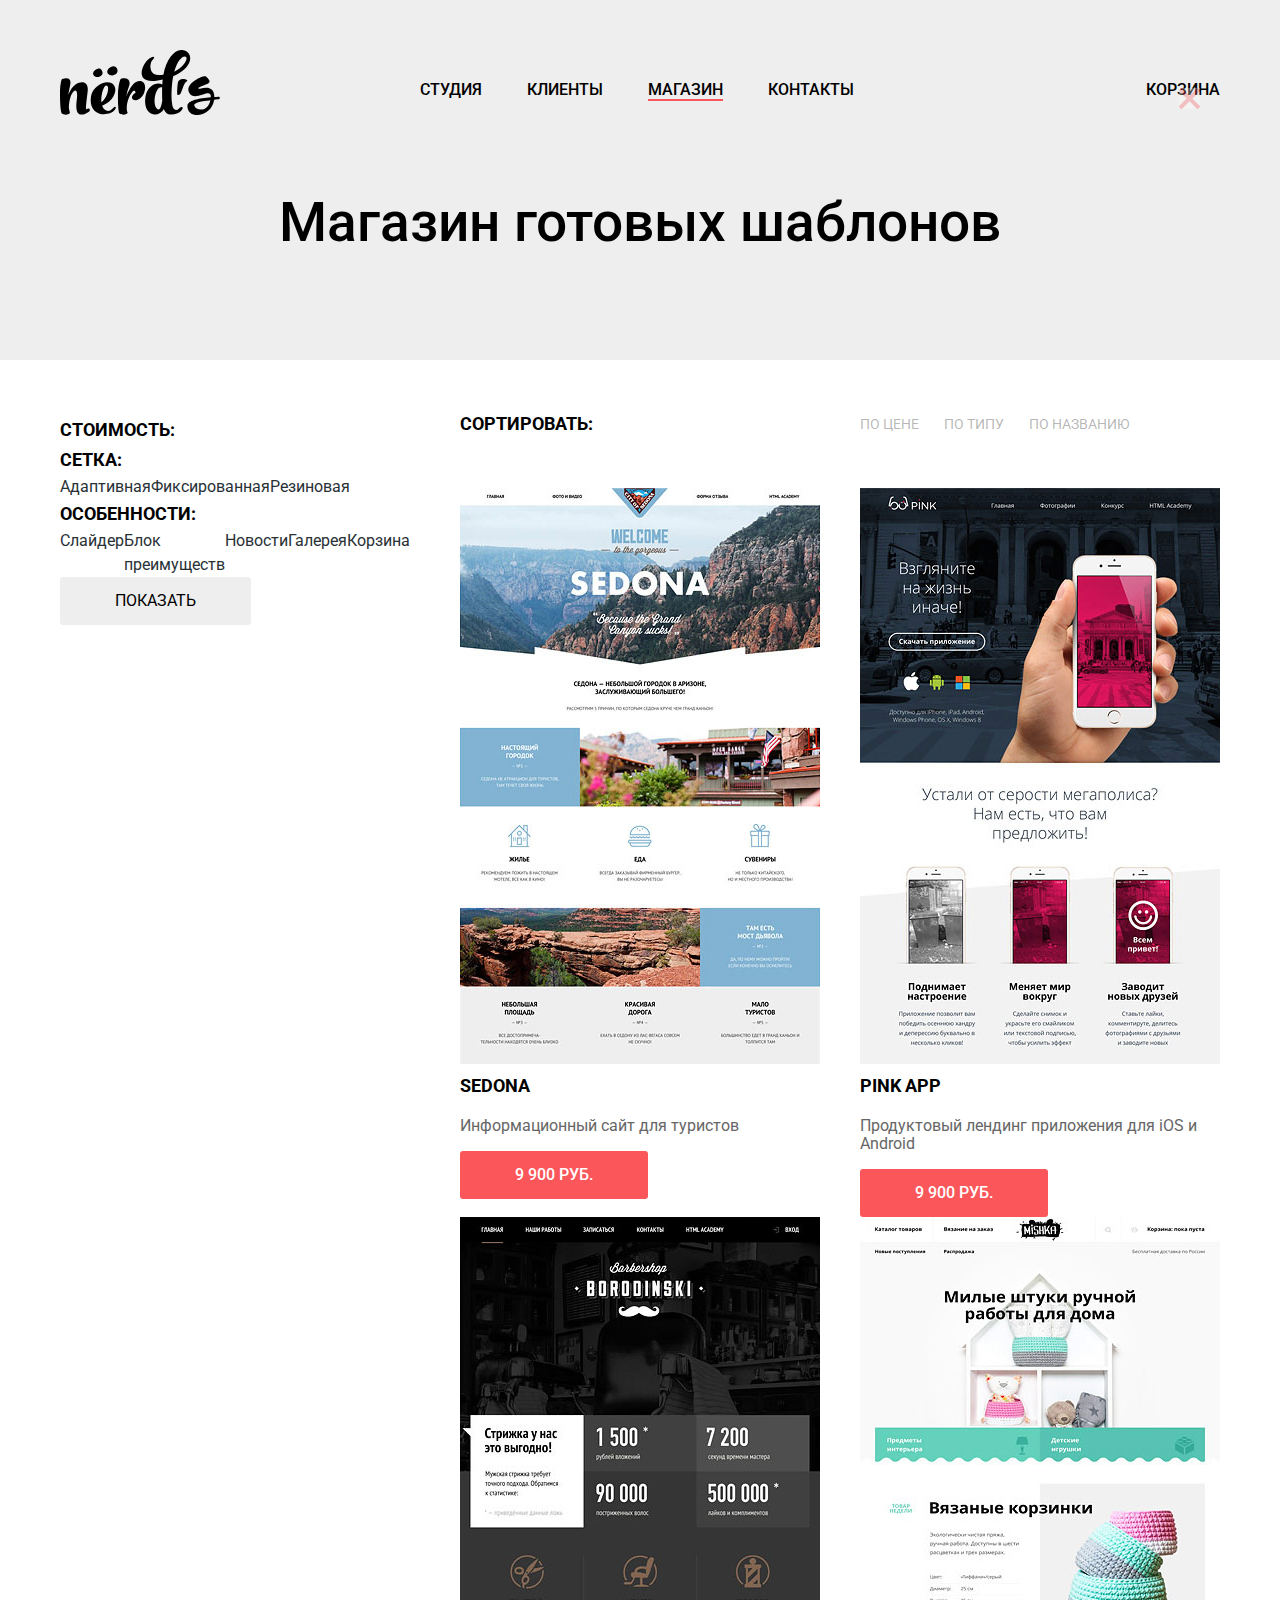
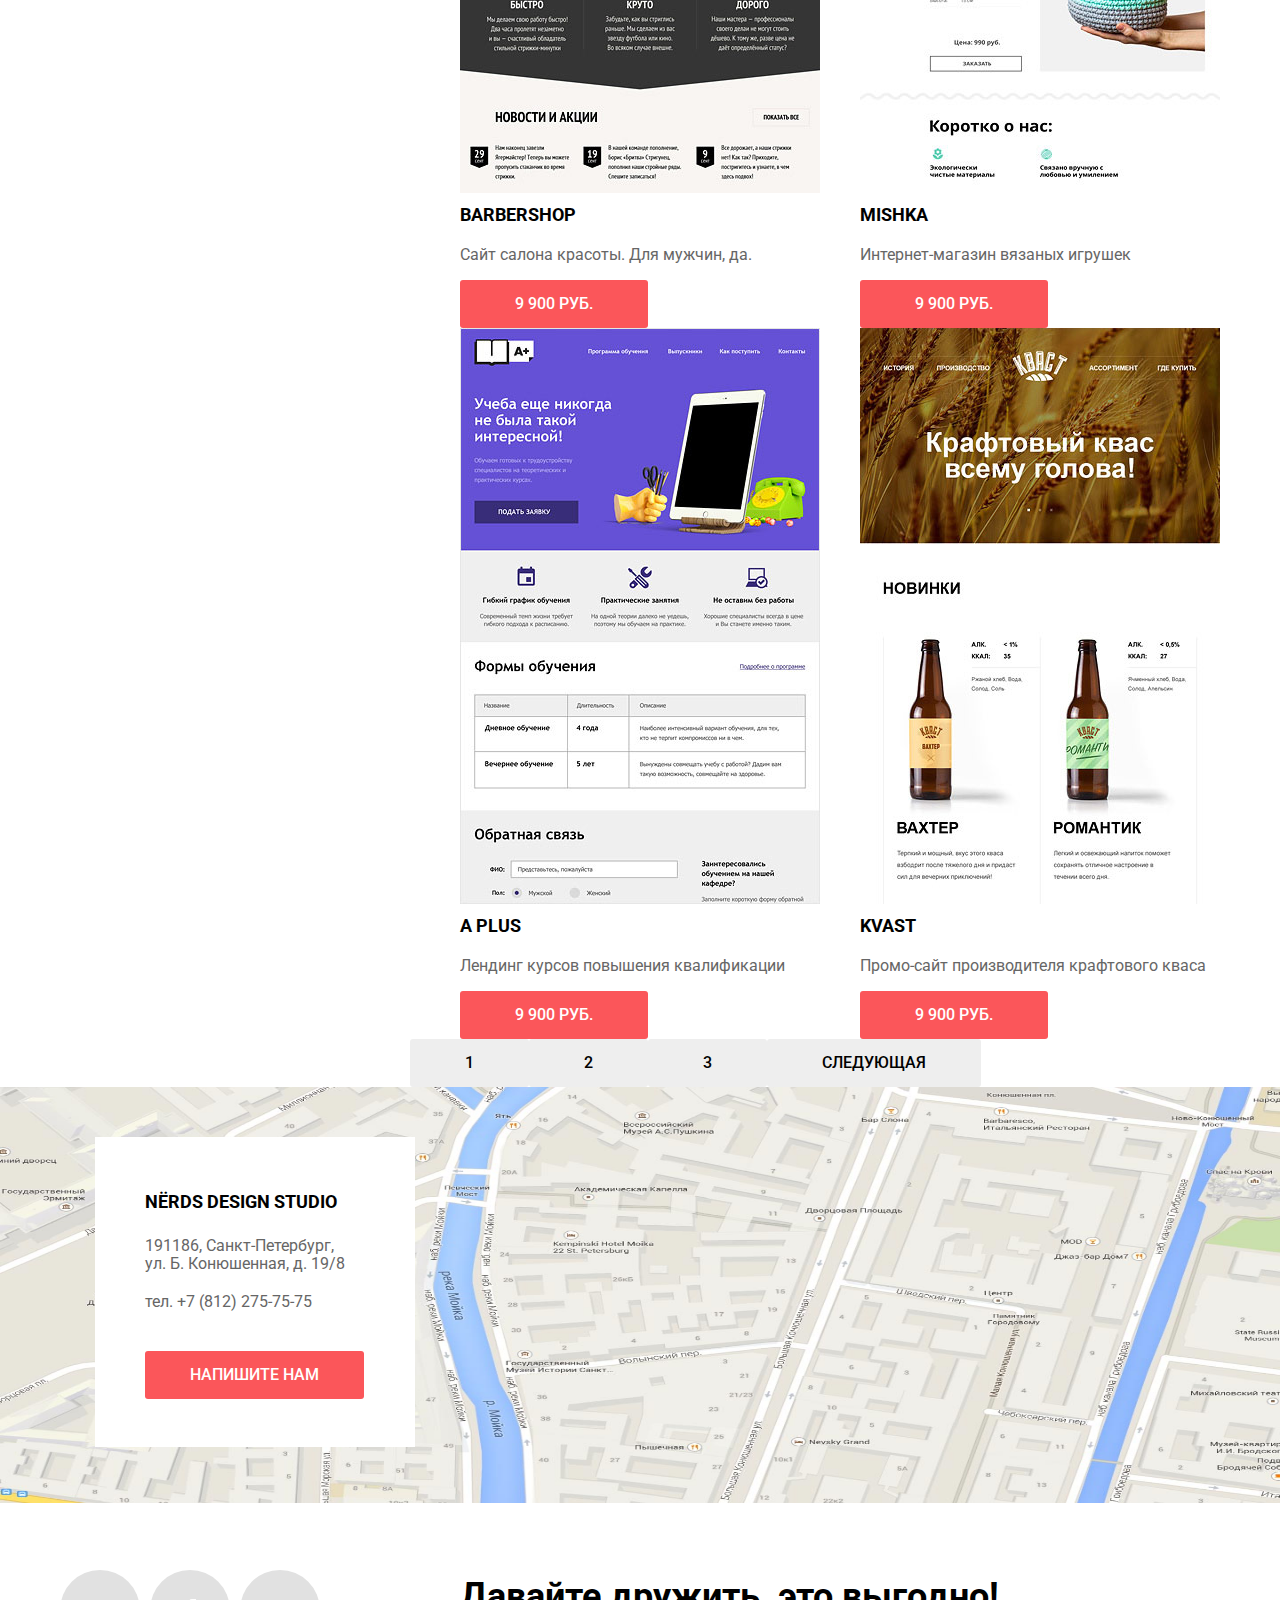
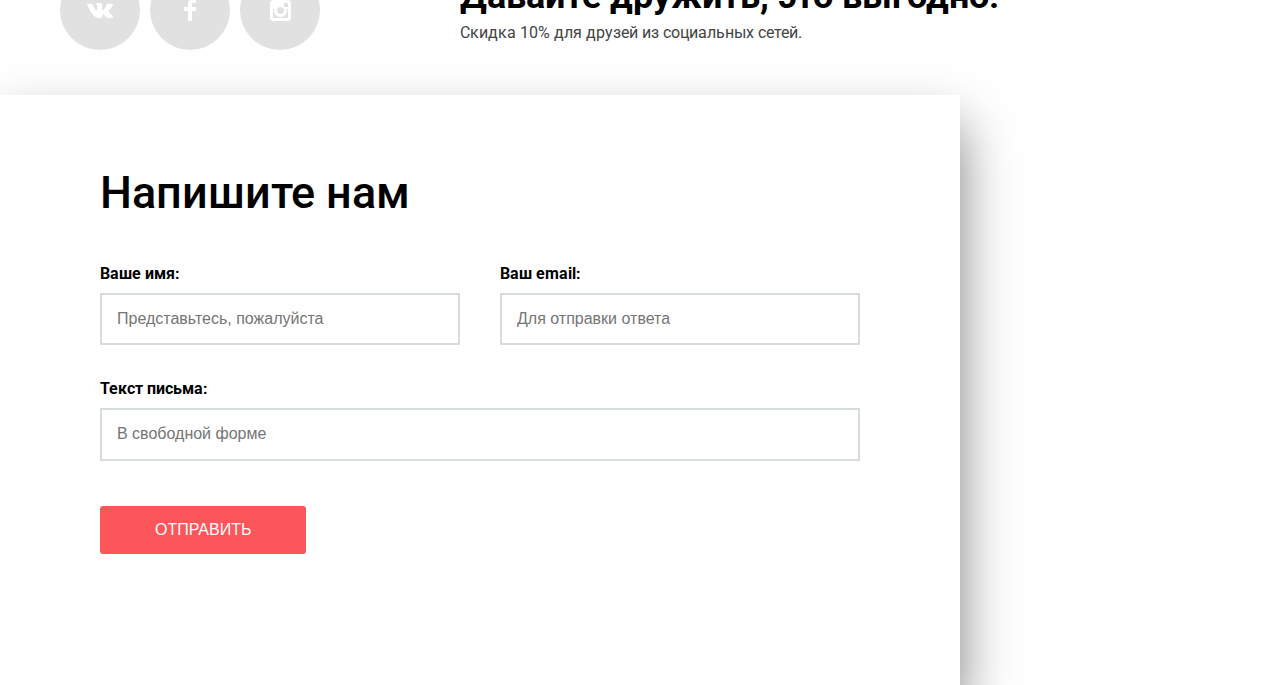
==== catalog.html @ dd210d8f "сетка на флексах" ====
<!DOCTYPE html>
<html lang="ru">
	<head>
		<meta charset="UTF-8">
		<link href="https://fonts.googleapis.com/css?family=Roboto:400,500,700&amp;subset=cyrillic" rel="stylesheet">
		<link rel="stylesheet" href="css/normalize.css">
		<link rel="stylesheet" href="css/style.css">
		<title>Catalog</title>
	</head>
	<body>
		<header class="page-header">
			<div class="container">
				<div class="nav-wrapper">
					<a class="page-header-logo" href="index.html">
						<img class="logo-img inner" src="img/nerds-logo.svg" width="160" height="65" alt="Логотип студии Нердс">
					</a>
					<nav class="main-nav">
						<ul class="main-nav-list">
							<li class="main-nav-item">
								<a class="main-nav-link" href="studio.html">Студия</a>
							</li>
							<li class="main-nav-item">
								<a class="main-nav-link" href="clients.html">Клиенты</a>
							</li>
							<li class="main-nav-item">
								<a class="main-nav-link active">Магазин</a>
							</li>
							<li class="main-nav-item">
								<a class="main-nav-link" href="contacts.html">Контакты</a>
							</li>
						</ul>
					</nav>
					<ul class="basket">
							<li class="basket-item">
								<a class="basket-link" href="#">Корзина</a>
							</li>
					</ul>
				</div>
				<h1 class="page-title">Магазин готовых шаблонов</h1>
			</div>
		</header>
		<main>
			<div class="container">
				<div class="column-wrapper">
					<div class="form-catalog">
						<form class="filter-form" method="post">
							<fieldset class="form-group">
								<legend class="form-group-title">Стоимость:</legend>
								
							</fieldset>
							<fieldset class="form-group">
								<legend class="form-group-title">Сетка:</legend>
								<label class="field-radio">
									<input class="field-radio-input visually-hidden" type="radio" name="type-product" value="adaptive" checked>
									<span class="field-radio-label">Адаптивная</span>
								</label>
								<label class="field-radio">
									<input class="field-radio-input visually-hidden" type="radio" name="type-product" value="fixed">
									<span class="field-radio-label">Фиксированная</span>
								</label>
								<label class="field-radio">
									<input class="field-radio-input visually-hidden" type="radio" name="type-product" value="rubber">
									<span class="field-radio-label">Резиновая</span>
								</label>
							</fieldset>
							<fieldset class="form-group">
								<legend class="form-group-title">Особенности:</legend>
								<label class="field-checkbox">
									<input class="field-checkbox-input visually-hidden" type="checkbox" name="slide" value="slide" checked>
									<span class="field-checkbox-label">Слайдер</span>
								</label>
								<label class="field-checkbox">
									<input class="field-checkbox-input visually-hidden" type="checkbox" name="features" value="features">
									<span class="field-checkbox-label">Блок преимуществ</span>
								</label>
								<label class="field-checkbox">
									<input class="field-checkbox-input visually-hidden" type="checkbox" name="news" value="news" checked>
									<span class="field-checkbox-label">Новости</span>
								</label>
								<label class="field-checkbox">
									<input class="field-checkbox-input visually-hidden" type="checkbox" name="gallery" value="gallery">
									<span class="field-checkbox-label">Галерея</span>
								</label>
								<label class="field-checkbox">
									<input class="field-checkbox-input visually-hidden" type="checkbox" name="basket" value="basket">
									<span class="field-checkbox-label">Корзина</span>
								</label>
							</fieldset>
							<button class="btn-form btn">Показать</button>
						</form>
					</div>
					<div class="column-catalog">
						<div class="sort">
							<p class="sort-title">Сортировать:</p>
							<ul class="sort-list">
								<li class="sort-item">
									<a class="sort-link" href="#">по цене</a>
								</li>
								<li class="sort-item">
									<a class="sort-link" href="#">по типу</a>
								</li>
								<li class="sort-item">
									<a class="sort-link" href="#">по названию</a>
								</li>
								<li class="icon-up">
									<a class="icon-up-link" href="#"></a>
								</li>
								<li class="icon-down">
									<a class="icon-down-link" href="#"></a>
								</li>
							</ul>
						</div>
						<div class="catalog-content">
							<article class="catalog-item">
								<div class="catalog-item-heading"></div>
								<img class="catalog-item-img" src="img/sedona.jpg" alt="sedona" width="360" height="576">
								<div class="catalog-item-popup">
									<a class="catalog-item-popup-title" href="#">sedona</a>
									<p class="catalog-item-popup-text">Информационный сайт для туристов</p>
									<a class="catalog-item-popup-price-link btn" href="#">9 900 руб.</a>
								</div>
							</article>
							<article class="catalog-item">
								<div class="catalog-item-heading"></div>
								<img class="catalog-item-img" src="img/pink.jpg" alt="pink" width="360" height="576">
								<div class="catalog-item-popup">
									<a class="catalog-item-popup-title" href="#">pink app</a>
									<p class="catalog-item-popup-text">Продуктовый лендинг приложения для iOS и Android</p>
									<a class="catalog-item-popup-price-link btn" href="#">9 900 руб.</a>
								</div>
							</article>
							<article class="catalog-item">
								<div class="catalog-item-heading"></div>
								<img class="catalog-item-img" src="img/barbershop.jpg" alt="barbershop" width="360" height="576">
								<div class="catalog-item-popup">
									<a class="catalog-item-popup-title" href="#">barbershop</a>
									<p class="catalog-item-popup-text">Сайт салона красоты. Для мужчин, да.</p>
									<a class="catalog-item-popup-price-link btn" href="#">9 900 руб.</a>
								</div>
							</article>
							<article class="catalog-item">
								<div class="catalog-item-heading"></div>
								<img class="catalog-item-img" src="img/mishka.jpg" alt="mishka" width="360" height="576">
								<div class="catalog-item-popup">
									<a class="catalog-item-popup-title" href="#">mishka</a>
									<p class="catalog-item-popup-text">Интернет-магазин вязаных игрушек</p>
									<a class="catalog-item-popup-price-link btn" href="#">9 900 руб.</a>
								</div>
							</article>
							<article class="catalog-item">
								<div class="catalog-item-heading"></div>
								<img class="catalog-item-img" src="img/a-plus.jpg" alt="a plus" width="360" height="576">
								<div class="catalog-item-popup">
									<a class="catalog-item-popup-title" href="#">a plus</a>
									<p class="catalog-item-popup-text">Лендинг курсов повышения квалификации</p>
									<a class="catalog-item-popup-price-link btn" href="#">9 900 руб.</a>
								</div>
							</article>
							<article class="catalog-item">
								<div class="catalog-item-heading"></div>
								<img class="catalog-item-img" src="img/kvast.jpg" alt="kvast" width="360" height="576">
								<div class="catalog-item-popup">
									<a class="catalog-item-popup-title" href="#">kvast</a>
									<p class="catalog-item-popup-text">Промо-сайт производителя крафтового кваса</p>
									<a class="catalog-item-popup-price-link btn" href="#">9 900 руб.</a>
								</div>
							</article>
						</div>
					</div>
				</div>
				<div class="pagination">
					<ul class="pagination-list">
						<li class="pagination-item">
							<a class="pagination-link btn" href="#">1</a>
						</li>
						<li class="pagination-item">
							<a class="pagination-link btn" href="#">2</a>
						</li>
						<li class="pagination-item">
							<a class="pagination-link btn" href="#">3</a>
						</li>
						<li class="pagination-item">
							<a class="pagination-link btn next" href="#">следующая</a>
						</li>
					</ul>
				</div>
			</div>
			<section class="map-info">
				<h3 class="visually-hidden">Адрес компании</h3>
				<img src="img/map.jpg" alt="Адрес компании" width="1440" height="785">
				<div class="adds">	
					<p class="adds-title">NЁRDS DESIGN STUDIO</p>
					<p class="adds-text">191186, Санкт-Петербург,<br> 
					ул. Б. Конюшенная, д. 19/8</p>
					<p class="adds-text">тел. +7 (812) 275-75-75</p>
					<a class="adds-link btn" href="#">напишите нам</a>
				</div>
			</section>
		</main>
		<footer class="page-footer">
			<div class="container">
				<section class="socials">
					<h3 class="visually-hidden">Социальные сети</h3>
					<ul class="socials-list">
						<li class="socials-item">
							<a class="socials-link vk" aria-label="Vkontakte" href="#">
								<svg version="1.1" id="Layer_1" xmlns="http://www.w3.org/2000/svg" xmlns:xlink="http://www.w3.org/1999/xlink" x="0px" y="0px"
								width="26px" height="15px" viewBox="0 0 26 15" enable-background="new 0 0 26 15" xml:space="preserve">
									<path fill="#FFFFFF" d="M16.138,11.51c0.956-0.309,2.18,2.04,3.483,2.939c0.978,0.681,1.727,0.534,1.727,0.534l3.473-0.05
									c0,0,1.815-0.112,0.957-1.554c-0.071-0.12-0.503-1.069-2.585-3.022c-2.177-2.043-1.882-1.712,0.739-5.244
									c1.597-2.153,2.236-3.468,2.036-4.028c-0.192-0.539-1.365-0.399-1.365-0.399L20.69,0.713c-0.381,0.001-0.704,0.119-0.851,0.515
									c-0.003,0.004-0.621,1.666-1.445,3.079c-1.741,2.989-2.436,3.148-2.724,2.961c-0.661-0.433-0.494-1.737-0.494-2.664
									c0-2.897,0.432-4.105-0.846-4.417c-0.427-0.104-0.739-0.172-1.828-0.182c-1.392-0.021-2.574,0-3.244,0.329
									c-0.445,0.223-0.786,0.712-0.579,0.74c0.26,0.035,0.843,0.16,1.155,0.586c0.401,0.552,0.389,1.789,0.389,1.789
									s0.229,3.411-0.54,3.834c-0.528,0.29-1.25-0.302-2.803-3.016C6.087,2.879,5.488,1.345,5.488,1.345S5.372,1.06,5.162,0.904
									C4.912,0.719,4.562,0.66,4.562,0.66L0.848,0.684c0,0-0.558,0.016-0.763,0.262C-0.097,1.164,0.07,1.614,0.07,1.614
									s2.909,6.881,6.203,10.347c3.02,3.182,6.452,2.971,6.452,2.971h1.555c0,0,0.469-0.054,0.709-0.312
									c0.224-0.24,0.214-0.691,0.214-0.691S15.172,11.82,16.138,11.51z"/>
								</svg>
							</a>
						</li>
						<li class="socials-item">
							<a class="socials-link fb" aria-label="Facebook" href="#">
								<svg version="1.1" id="Layer_2" xmlns="http://www.w3.org/2000/svg" xmlns:xlink="http://www.w3.org/1999/xlink" x="0px" y="0px"
								width="12px" height="22px" viewBox="0 0 12 22" enable-background="new 0 0 12 22" xml:space="preserve">
									<path fill="#FFFFFF" d="M12,4V0H8C5.791,0,4,1.791,4,4v4H0v4h4v10h4V12h4V8H8V4H12z"/>
								</svg>
							</a>
						</li>
						<li class="socials-item">
							<a class="socials-link ig" aria-label="Instagram" href="#">
								<svg version="1.1" id="Layer_1" xmlns="http://www.w3.org/2000/svg" xmlns:xlink="http://www.w3.org/1999/xlink" x="0px" y="0px"
								width="21px" height="21px" viewBox="0 0 21 21" enable-background="new 0 0 21 21" xml:space="preserve">
									<path fill="#FFFFFF" d="M18,0H3C1.35,0,0,1.35,0,3v15c0,1.65,1.35,3,3,3h15c1.65,0,3-1.35,3-3V3C21,1.35,19.65,0,18,0z M10.5,7
									c1.93,0,3.5,1.57,3.5,3.5S12.43,14,10.5,14S7,12.43,7,10.5S8.57,7,10.5,7z M18,18H3V9h1.181C4.067,9.482,4,9.983,4,10.5
									c0,3.59,2.91,6.5,6.5,6.5s6.5-2.91,6.5-6.5c0-0.517-0.066-1.018-0.181-1.5H18V18z M18,7h-4V3h4V7z"/>
								</svg>
							</a>
						</li>
					</ul>
				</section>
				<div class="footer-text">	
					<p class="footer-text-slogan">Давайте дружить, это выгодно!</p>
					<p class="footer-text-small">Скидка 10% для друзей из социальных сетей.</p>	
				</div>
			</div>
		</footer>
		<!-- Форма -->
		<section class="modal">
			<button class="modal-close" aria-label="close" type="button"></button>
			<h2 class="modal-title">Напишите нам</h2>
			<form class="modal-form" method="post">
				<label class="field-text">
					<span class="field-text-label">Ваше имя:</span>
					<input class="field-text-input" type="text" name="name" placeholder="Представьтесь, пожалуйста" required>
				</label>
				<label class="field-text">
					<span class="field-text-label">Ваш email:</span>
					<input class="field-text-input" type="email" name="email" placeholder="Для отправки ответа" required>
				</label>
				<label class="field-text">
					<span class="field-text-label">Текст письма:</span>
					<input class="field-text-input" type="text" name="reply" placeholder="В свободной форме" required>
				</label>
				<button class="modal-btn btn" type="submit">Отправить</button>
			</form>
		</section>
	</body>
</html>
---- css/style.css ----
body {
	min-width: 1200px;
	margin: 0;
	padding: 0;
	font-family: "Roboto", Arial, sans-serif;
	font-size: 16px;
	line-height: 24px;
	color: #000000;
}

a {
	text-decoration: none;
}

img {
  max-width: 100%;
  height: auto;
}

.visually-hidden:not(:focus):not(:active),
input[type="checkbox"].visually-hidden,
input[type="radio"].visually-hidden {
  position: absolute;

  width: 1px;
  height: 1px;
  margin: -1px;
  border: 0;
  padding: 0;

  white-space: nowrap;

  clip-path: inset(100%);
  clip: rect(0 0 0 0);
  overflow: hidden;
}

.btn {
	display: inline-block;
	padding: 15px 55px;
	vertical-align: top;
	line-height: 18px;
	font-weight: 500;
	color: #ffffff;
	background-color: #fb565a;
	text-transform: uppercase;
	border: none;
	outline: none;
	border-radius: 3px;
}

.btn:hover {
	background-color: #e74246;
}

.btn:focus {
	background-color: #e74246;
	border: none;
	outline: none;
}

.btn:active {
	background-color: #d7373b;
	color: rgba(255, 255, 255, 0.3);
	box-shadow: inset 0 3px 0 0 rgba(0, 0, 0, 0.10);
}

.page-header {
	background-color: #eeeeee;
}

.container {
	width: 1160px;
	margin: 0 auto;
	padding: 0 20px;
}

.nav-wrapper {
	display: flex;
	justify-content: space-between;
	flex-wrap: wrap;
	padding-top: 50px;
}

.page-header-logo {
	width: 160px;
	height: 65px;
}

.logo-img.inner:hover {
	opacity: 0.8;
}

.logo-img.inner:focus {
	opacity: 0.8;
}

.logo-img.inner:active {
	opacity: 0.3;
}

.main-nav {
	width: 440px;
	padding-top: 25px;
}

.main-nav-list {
	display: flex;
	flex-wrap: wrap;
	padding: 0;
	margin: 0;
	list-style: none;
}

.basket {
	width: 160px;
	padding: 0;
	padding-top: 25px;
	margin: 0;
	text-align: right;
	list-style: none;
}

.main-nav-item {
	margin-right: 45px; 
}

.main-nav-item:last-child {
	margin-right: 0;
}

.main-nav-link,
.basket-link {
	color: #000000;
	line-height: 30px;
	text-transform: uppercase;
	font-weight: 500;
}

.main-nav-link:hover,
.main-nav-link:focus,
.basket-link:hover,
.basket-link:focus{
	color: #fb565a;
}

.main-nav-link:active:not(.active),
.basket-link:active {
	color: #000000;
	opacity: 0.3;
}

.main-nav-link.active {
	border-bottom: 2px solid #fb565a;
	color: #000000;
}

/*Слайдер*/
.slides {
	position: relative;
}

.slide-control {
	position: absolute;
	left: 520px;
	bottom: 80px;
	
}

.slide-control-btn {
	position: relative;
	display: inline-block;
	width: 18px;
	height: 18px;
	padding: 8px;
	border-radius: 50%;
	cursor: pointer;
}

.slide-control-btn::after {
	content: "";
	position: absolute;
	top: 8px;
	left: 8px;
	width: 18px;
	height: 18px;
	border-radius: 50%;
	background-color: #ffffff;
} 

.slide-control-btn.current::before {
	content: "";
	position: absolute;
	top: 50%;
	left: 50%;
	z-index: 2;
	width: 4px;
	height: 4px;
	margin: -4px;
	border: 2px solid #c1c1c1;
	border-radius: 50%;
}

.slide {
	display: none;
}

.slide:nth-child(2) {
	display: block;
}

.slide:nth-child(2) {
	width: 100%;
	min-height: 431px;
	background-image: url("../img/nerds-index-slide1.png");
	background-repeat: no-repeat;
	background-position: 100% 50%;
}	

.slide:nth-child(3) {
	width: 100%;
	min-height: 431px;
	background-image: url("../img/nerds-index-slide2.png");
	background-repeat: no-repeat;
	background-position: 100% 50%;
}	

.slide:nth-child(4) {
	width: 100%;
	min-height: 431px;
	background-image: url("../img/nerds-index-slide3.png");
	background-repeat: no-repeat;
	background-position: 100% 50%;
}	

.slide-description {
	width: 520px;
}

.slide-title {
	padding-top: 75px;
	margin: 0;
	font-size: 55px;
	line-height: 55px;
	font-weight: 500;
}

.slide-text {
	padding-top: 30px;
	margin: 0;
	margin-bottom: 38px;
	color: #283136;
}

.features {
	display: flex;
	padding: 80px 0;
}

.feature-item {
	width: 300px;
	margin-right: 100px;
}

.feature-item:last-child {
	margin-right: 0;
}

.feature-title {
	padding-top: 18px;
	margin: 0;
	font-size: 24px;
	line-height: 30px;
	font-weight: bold;
	text-transform: uppercase;
}

.feature-text {
	padding-top: 18px;
	padding-bottom: 30px;
	margin: 0;
	color: #283136;
}

.feature-link {
	padding: 15px 40px;
}

.feature-item:nth-child(2) .feature-link {
	background-color: #00ca74;
}

.feature-item:nth-child(2) .feature-link:hover,
.feature-item:nth-child(2) .feature-link:focus {
	background-color: #00bc6c;
}

.feature-item:nth-child(2) .feature-link:active {
	background-color: #00aa62;
}

.feature-item:nth-child(3) .feature-link {
	background-color: #efc84a;
}

.feature-item:nth-child(3) .feature-link:hover,
.feature-item:nth-child(3) .feature-link:focus {
	background-color: #eab534;
}

.feature-item:nth-child(3) .feature-link:active {
	background-color: #e5a722;
}

.description {
	display: flex;
	justify-content: space-between;
	padding-top: 40px;
	margin-bottom: 50px;
}

.description-wrapper {
	width: 660px;
}

.description-text-title {
	padding-top: 35px;
	margin: 0;
	margin-bottom: 35px;
	font-size: 45px;
	line-height: 45px;
	font-weight: 500;
}

.description-text,
.description-item {
	margin: 0;
	margin-bottom: 38px;
	color: #283136;
}

.description-list {
	padding: 0;
	margin: 0;
	list-style: none;
}

.description-list-title {
	margin: 0;
	margin-bottom: 25px;
	font-weight: bold;
	text-transform: uppercase;
}

.description-item {
	margin-bottom: 25px;
}

.description-item::before {
	content: "";
	display: inline-block;
	vertical-align: middle;
	width: 25px;
	height: 2px;
	margin-right: 10px;
	background-color: #fb565a;
}

.addition {
	width: 360px;
}

.addition-img {
	margin-bottom: 30px;
}

.addition-table-title {
	margin-bottom: 50px;
	text-transform: uppercase;
	font-weight: bold;
}

.addition-table-number {
	padding: 10px 5px;
	text-align: left;
	font-size: 45px;
	line-height: 10px;
	font-weight: bold;
}

.addition-table-number sup {
	font-size: 30px;
	font-weight: 400;
}

.addition-table-text {
	padding: 25px 5px;
	line-height: 18px;
	color: #283136;
}

.partners-logo {
	margin-bottom: 75px;
}
.partners-logo-list {
	display: flex;
	justify-content: space-between;
	padding: 0;
	margin: 0;
	list-style: none;
}

.partners-logo-link-img {
	opacity: 0.2;
}

.partners-logo-link-img:hover {
	opacity: 1;
}

.partners-logo-link-img:focus {
	opacity: 1;
}

.partners-logo-link-img:active {
	opacity: 0.1;
}

.map-info {
	position: relative;
	margin-bottom: 60px;
}

.map-info img {
	height: 416px;
}

.adds {
	position: absolute;
	top: 50px;
	left: 95px;
	width: 320px;
	height: 310px;
	padding-top: 50px;
	padding-left: 50px;
	box-sizing: border-box;
	background-color: #ffffff;
}

.adds-title {
	margin: 0;
	margin-bottom: 20px;
	font-size: 18px;
	line-height: 30px;
	font-weight: bold;
}

.adds-text {
	margin: 0;
	margin-bottom: 20px;
	line-height: 18px;
	color: #666666;
}

.adds-text:nth-child(3) {
	margin-bottom: 40px;
}

.adds-link {
	padding-left: 45px;
	padding-right: 45px;
}

.page-footer .container {
	display: flex;
	margin-bottom: 45px;
}

.socials {
	width: 260px;
	margin-right: 140px;
}

.socials-list {
	display: flex;
	justify-content: space-between;
	flex-wrap: wrap;
	padding: 0;
	margin: 0;
	list-style: none;
}

.socials-link {
	display: flex;
	justify-content: center;
	align-items: center;
	width: 80px;
	height: 80px;
	border-radius: 50%;
	background-color: #e1e1e1;
}

.socials-link:hover,
.socials-link:focus {
	background-color: #e74246;
}

.socials-link:active {
	background-color: #d7373b;
}

.socials-link:active path {
	fill-opacity: 0.3;
}

.footer-text {
	width: 560px;
}

.footer-text-slogan {
	margin: 0;
	padding-top: 8px;
	font-size: 36px;
	line-height: 36px;
	font-weight: bold;
}

.footer-text-small {
	margin: 0;
	padding-top: 8px;
	line-height: 22px;
	color: #444444;
}

.modal {
	/*position: fixed;*/
	width: 760px;
	height: 440px;
	padding: 75px 100px;
	background-color: #ffffff;
	box-shadow: 0 30px 50px rgba(0, 0, 0, 0.5)
}

.modal-close {
	position: absolute;
	top: 88px;
	right: 80px;
	width: 21px;
	height: 21px;
	border: none;
	cursor: pointer;
	background-image: url(../img/close-cross.svg);
	opacity: 0.3;
	background-color: #ffffff
}

.modal-close:hover,
.modal-close:focus {
	opacity: 1;
}

.modal-close:active {
	opacity: 0.1;
}

.modal-title {
	padding-bottom: 50px;
	margin: 0;
	font-size: 45px;
	line-height: 45px;
	font-weight: 500;
}

.modal-form {
	display: flex;
	flex-wrap: wrap;
	justify-content: space-between;
	width: 760px;

}

.field-text-label {
	display: block;
	padding-bottom: 10px;
	line-height: 18px;
	font-weight: bold;
}

.field-text-input {
	box-sizing: border-box;
	width: 360px;
	padding: 15px;
	margin-bottom: 35px;
	border: 2px solid #d7dcde; 
}

.field-text:nth-child(3) .field-text-input {
	box-sizing: border-box;
	width: 760px;
	padding: 15px;
	margin-bottom: 45px;
}

.field-text-input:hover {
	border: 2px solid #b4b9bb;
}

.field-text-input:focus {
	outline: none;
	border: 2px solid #000000;
}

.field-text-input:focus:invalid {
	border: 2px solid #e74246;
	color: #e74246;
}

.page-title {
	margin: 0;
	padding-top: 80px;
	padding-bottom: 110px;
	text-align: center;
	font-size: 55px;
	line-height: 55px;
	font-weight: 500;
}

.column-wrapper {
	display: flex;
	justify-content: space-between;
	padding-top: 55px;
}

.column-catalog {
	width: 760px;
}

.form-catalog {
	width: 260px;
}

.form-group {
	display: flex;
	padding: 0;
	margin: 0;
	border: none;
}

.form-group-title {
	font-size: 18px;
	line-height: 30px;
	font-weight: bold;
	text-transform: uppercase;
}

.field-radio-label,
.field-checkbox-label {
	line-height: 20px;
	color: #283136;
}

.btn-form {
	font: inherit;
	line-height: 18px;
	background-color: #eeeeee;
	color: #000000;
}

.btn-form:hover {
	background-color: #dfdfdf;
}

.btn-form:focus {
	background-color: #dfdfdf;
}

.btn-form:active {
	background-color: #d5d5d5;
	color: rgba(0, 0, 0, 0.3);
	box-shadow: inset 0 3px 0 0 rgba(0, 0, 0, 0.10)
}

.sort {
	display: flex;
	justify-content: space-between;
	width: 100%;
	margin-bottom: 55px;
}

.sort-title {
	width: 160px;
	margin: 0;
	font-size: 18px;
	line-height: 18px;
	font-weight: bold;
	text-transform: uppercase;
}

.sort-list {
	display: flex;
	width: 360px;
	padding: 0;
	margin: 0;
	list-style: none;
}

.sort-link {
	display: block;
	margin-right: 25px;
	color: rgba(0, 0, 0, 0.3);
	font-size: 14px;
	line-height: 18px;
	text-transform: uppercase;
}

.sort-link:hover {
	color: rgba(0, 0, 0, 0.6);
}

.sort-link:focus {
	color: rgba(0, 0, 0, 0.6);
}

.sort-link:active {
	color: #000000;
}

.catalog-content {
	display: flex;
	justify-content: space-between;
	flex-wrap: wrap;
}

.catalog-item {
	width: 360px;
}

.catalog-item-popup-title {
	font-size: 18px;
	line-height: 30px;
	font-weight: bold;
	color: #000000;
	text-transform: uppercase;
}

.catalog-item-popup-text {
	line-height: 18px;
	color: #666666;
}

.catalog-item-popup-price-link:active {
	color: rgba(255, 255, 255, 1);
}

.pagination {
	width: 460px;
	margin: 0 auto;
}
.pagination-list {
	display: flex;
	justify-content: space-between;
	padding: 0;
	margin: 0;
	list-style: none;
}

.pagination-link {
	line-height: 18px;
	background-color: #eeeeee;
	color: #000000;
}

.pagination-link:hover {
	background-color: #dfdfdf;
}

.pagination-link:focus {
	background-color: #dfdfdf;
}

.pagination-link:active {
	background-color: #d5d5d5;
	color: rgba(0, 0, 0, 0.3);
}
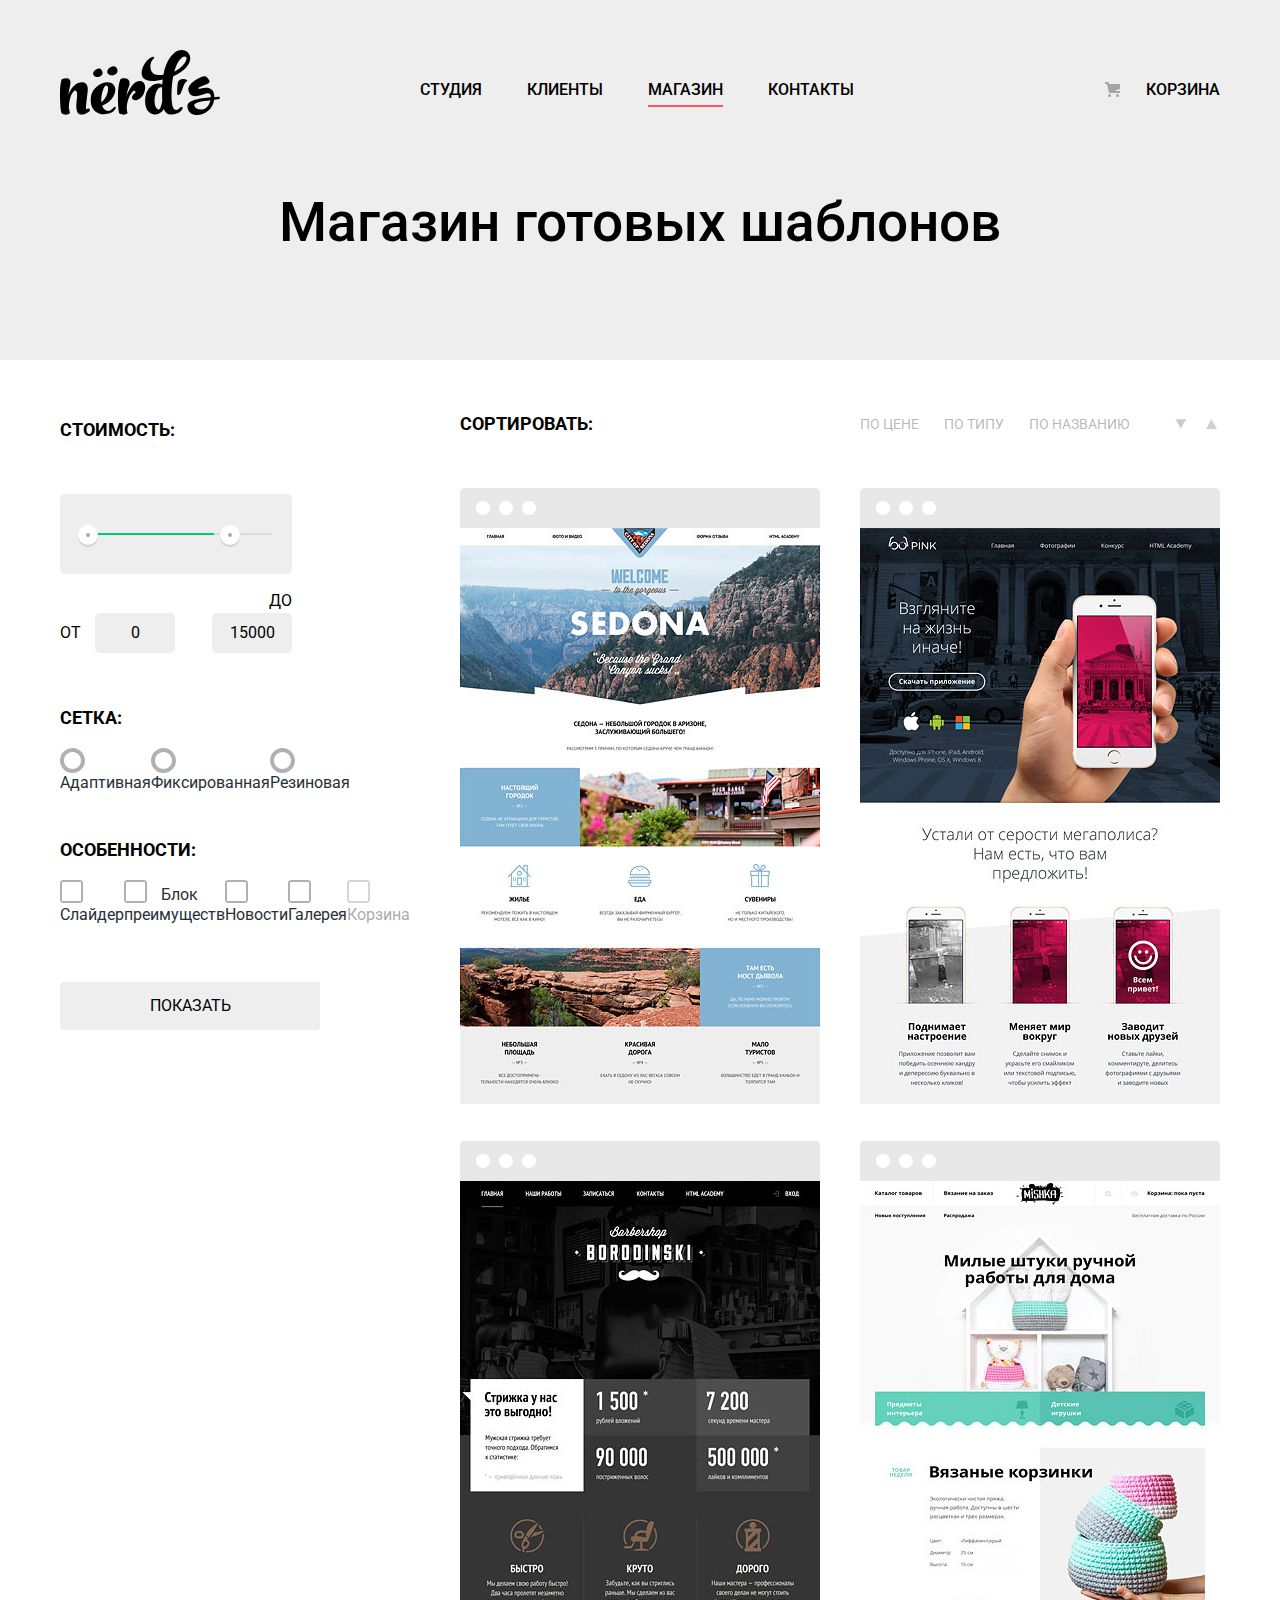
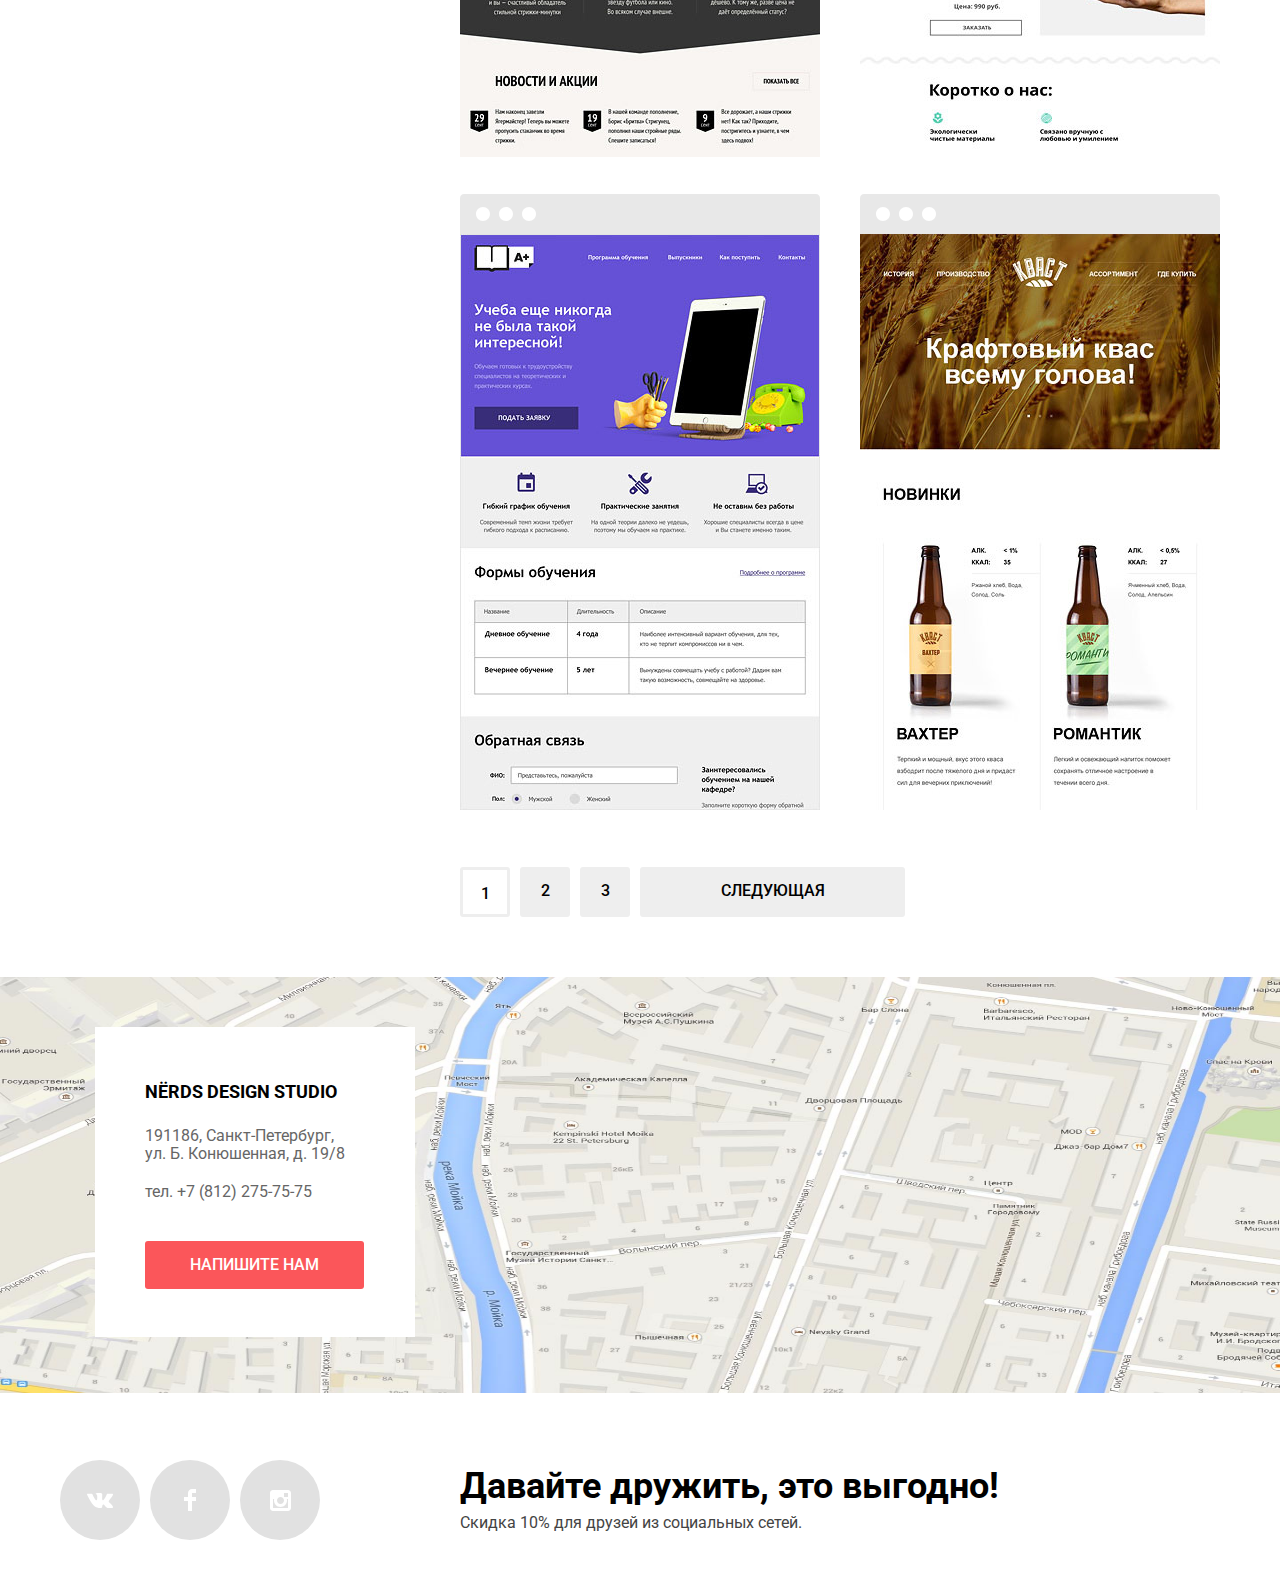
==== commit 112ae2cf: "Декоративные элементы" ====
--- a/catalog.html
+++ b/catalog.html
@@ -46,44 +46,60 @@
 						<form class="filter-form" method="post">
 							<fieldset class="form-group">
 								<legend class="form-group-title">Стоимость:</legend>
-								
+								<div class="filter-range">
+									<div class="range-controls">
+										<div class="scale">
+											<div class="bar"></div>
+										</div>
+										<div class="toggle toggle-min"></div>
+										<div class="toggle toggle-max"></div>
+									</div>
+									<div class="price-controls">
+										<label class="min-price">от
+											<input class="field-price" type="text" name="min-price" value="0">
+										</label>
+										<label class="max-price">до
+											<input class="field-price" type="text" name="max-price" value="15000">
+										</label>
+									</div>
+								</div>	
 							</fieldset>
 							<fieldset class="form-group">
 								<legend class="form-group-title">Сетка:</legend>
 								<label class="field-radio">
-									<input class="field-radio-input visually-hidden" type="radio" name="type-product" value="adaptive" checked>
-									<span class="field-radio-label">Адаптивная</span>
+									<input class="field-radio-input visually-hidden" type="radio" name="type-product" value="adaptive">
+									<span class="field-radio-label" tabindex="0">Адаптивная</span>
 								</label>
 								<label class="field-radio">
 									<input class="field-radio-input visually-hidden" type="radio" name="type-product" value="fixed">
-									<span class="field-radio-label">Фиксированная</span>
+									<span class="field-radio-label" tabindex="0">Фиксированная</span>
 								</label>
 								<label class="field-radio">
 									<input class="field-radio-input visually-hidden" type="radio" name="type-product" value="rubber">
-									<span class="field-radio-label">Резиновая</span>
+									<span class="field-radio-label" tabindex="0">Резиновая</span>
 								</label>
 							</fieldset>
 							<fieldset class="form-group">
 								<legend class="form-group-title">Особенности:</legend>
 								<label class="field-checkbox">
-									<input class="field-checkbox-input visually-hidden" type="checkbox" name="slide" value="slide" checked>
-									<span class="field-checkbox-label">Слайдер</span>
+									<input class="field-checkbox-input visually-hidden" type="checkbox" name="slide" value="slide">
+									<span class="field-checkbox-label" tabindex="0">Слайдер</span>
 								</label>
 								<label class="field-checkbox">
 									<input class="field-checkbox-input visually-hidden" type="checkbox" name="features" value="features">
-									<span class="field-checkbox-label">Блок преимуществ</span>
-								</label>
-								<label class="field-checkbox">
-									<input class="field-checkbox-input visually-hidden" type="checkbox" name="news" value="news" checked>
-									<span class="field-checkbox-label">Новости</span>
+									<span class="field-checkbox-label" tabindex="0">Блок преимуществ</span>
+								</label>
+								<label class="field-checkbox">
+									<input class="field-checkbox-input visually-hidden" type="checkbox" name="news" value="news">
+									<span class="field-checkbox-label" tabindex="0">Новости</span>
 								</label>
 								<label class="field-checkbox">
 									<input class="field-checkbox-input visually-hidden" type="checkbox" name="gallery" value="gallery">
-									<span class="field-checkbox-label">Галерея</span>
-								</label>
-								<label class="field-checkbox">
-									<input class="field-checkbox-input visually-hidden" type="checkbox" name="basket" value="basket">
-									<span class="field-checkbox-label">Корзина</span>
+									<span class="field-checkbox-label" tabindex="0">Галерея</span>
+								</label>
+								<label class="field-checkbox">
+									<input class="field-checkbox-input visually-hidden" type="checkbox" name="basket" value="basket" disabled>
+									<span class="field-checkbox-label" tabindex="0">Корзина</span>
 								</label>
 							</fieldset>
 							<button class="btn-form btn">Показать</button>
@@ -171,7 +187,7 @@
 				<div class="pagination">
 					<ul class="pagination-list">
 						<li class="pagination-item">
-							<a class="pagination-link btn" href="#">1</a>
+							<a class="pagination-link btn active-page" href="#">1</a>
 						</li>
 						<li class="pagination-item">
 							<a class="pagination-link btn" href="#">2</a>
--- a/css/style.css
+++ b/css/style.css
@@ -13,26 +13,23 @@
 }
 
 img {
-  max-width: 100%;
-  height: auto;
+	max-width: 100%;
+	height: auto;
 }
 
 .visually-hidden:not(:focus):not(:active),
 input[type="checkbox"].visually-hidden,
 input[type="radio"].visually-hidden {
-  position: absolute;
-
-  width: 1px;
-  height: 1px;
-  margin: -1px;
-  border: 0;
-  padding: 0;
-
-  white-space: nowrap;
-
-  clip-path: inset(100%);
-  clip: rect(0 0 0 0);
-  overflow: hidden;
+	position: absolute;
+	width: 1px;
+	height: 1px;
+	margin: 1px;
+	border: 0;
+	padding: 0;
+	white-space: nowrap;
+	clip-path: inset(100%);
+	clip: rect(0 0 0 0);
+	overflow: hidden;
 }
 
 .btn {
@@ -87,10 +84,7 @@
 	height: 65px;
 }
 
-.logo-img.inner:hover {
-	opacity: 0.8;
-}
-
+.logo-img.inner:hover,
 .logo-img.inner:focus {
 	opacity: 0.8;
 }
@@ -100,8 +94,9 @@
 }
 
 .main-nav {
-	width: 440px;
+	width: 640px;
 	padding-top: 25px;
+	margin-left: 200px;
 }
 
 .main-nav-list {
@@ -127,6 +122,28 @@
 
 .main-nav-item:last-child {
 	margin-right: 0;
+}
+
+.basket-item {
+	position: relative;
+}
+
+.basket-item::before {
+	content: "";
+	position: absolute;
+	top: 7px;
+	left: 45px;
+	width: 21px;
+	height: 21px;
+	background-image: url("../img/cart-icon.svg");
+	background-repeat: no-repeat;
+	background-position: 0 0;
+	opacity: 0.3;
+}
+
+.basket-link {
+	display: inline-block;
+	width: 120px;
 }
 
 .main-nav-link,
@@ -140,7 +157,7 @@
 .main-nav-link:hover,
 .main-nav-link:focus,
 .basket-link:hover,
-.basket-link:focus{
+.basket-link:focus {
 	color: #fb565a;
 }
 
@@ -150,9 +167,11 @@
 	opacity: 0.3;
 }
 
-.main-nav-link.active {
-	border-bottom: 2px solid #fb565a;
-	color: #000000;
+.active::after {
+	content: "";
+	height: 2px;
+	display: block;
+	background-color: #fb565a;
 }
 
 /*Слайдер*/
@@ -162,9 +181,14 @@
 
 .slide-control {
 	position: absolute;
-	left: 520px;
-	bottom: 80px;
-	
+	left: 50%;
+	bottom: 104px;
+	z-index: 100;
+	width: 160px;
+	height: 18px;
+	text-align: center;
+	font-size: 0;
+	transform: translateX(-50%);
 }
 
 .slide-control-btn {
@@ -182,34 +206,75 @@
 	position: absolute;
 	top: 8px;
 	left: 8px;
+	z-index: 1;
 	width: 18px;
 	height: 18px;
+	background: #ffffff;
 	border-radius: 50%;
-	background-color: #ffffff;
-} 
-
-.slide-control-btn.current::before {
+}
+
+.slide1,
+.slide2,
+.slide3 {
+	display: none;
+}
+
+#product-1:checked ~ .slide1 {
+	display: block;
+}
+
+#product-2:checked ~ .slide2 {
+	display: block;
+}
+
+#product-3:checked ~ .slide3 {
+	display: block;
+}
+
+#product-1:checked ~ .slide-control .item-1::before {
 	content: "";
 	position: absolute;
+	left: 50%;
 	top: 50%;
-	left: 50%;
 	z-index: 2;
 	width: 4px;
 	height: 4px;
 	margin: -4px;
+	background-color: inherit;
 	border: 2px solid #c1c1c1;
 	border-radius: 50%;
 }
 
-.slide {
-	display: none;
-}
-
-.slide:nth-child(2) {
-	display: block;
-}
-
-.slide:nth-child(2) {
+#product-2:checked ~ .slide-control .item-2::before {
+	content: "";
+	position: absolute;
+	left: 50%;
+	top: 50%;
+	z-index: 2;
+	width: 4px;
+	height: 4px;
+	margin: -4px;
+	background-color: inherit;
+	border: 2px solid #c1c1c1;
+	border-radius: 50%;
+}
+
+#product-3:checked ~ .slide-control .item-3::before {
+	content: "";
+	position: absolute;
+	left: 50%;
+	top: 50%;
+	z-index: 2;
+	width: 4px;
+	height: 4px;
+	margin: -4px;
+	background-color: inherit;
+	border: 2px solid #c1c1c1;
+	border-radius: 50%;
+}
+
+
+.slide1 {
 	width: 100%;
 	min-height: 431px;
 	background-image: url("../img/nerds-index-slide1.png");
@@ -217,7 +282,7 @@
 	background-position: 100% 50%;
 }	
 
-.slide:nth-child(3) {
+.slide2 {
 	width: 100%;
 	min-height: 431px;
 	background-image: url("../img/nerds-index-slide2.png");
@@ -225,7 +290,7 @@
 	background-position: 100% 50%;
 }	
 
-.slide:nth-child(4) {
+.slide3 {
 	width: 100%;
 	min-height: 431px;
 	background-image: url("../img/nerds-index-slide3.png");
@@ -266,6 +331,10 @@
 	margin-right: 0;
 }
 
+.feature-img {
+	display: block;
+}
+
 .feature-title {
 	padding-top: 18px;
 	margin: 0;
@@ -371,6 +440,7 @@
 }
 
 .addition-img {
+	display: block;
 	margin-bottom: 30px;
 }
 
@@ -402,6 +472,23 @@
 .partners-logo {
 	margin-bottom: 75px;
 }
+
+.partners-logo::before {
+	content: "";
+	display: block;
+	width: 100%;
+	height: 2px;
+	background-color: #eeeeee;
+}
+
+.partners-logo::after {
+	content: "";
+	display: block;
+	width: 100%;
+	height: 2px;
+	background-color: #eeeeee;
+}
+
 .partners-logo-list {
 	display: flex;
 	justify-content: space-between;
@@ -533,7 +620,9 @@
 }
 
 .modal {
-	/*position: fixed;*/
+	display: none;
+	position: fixed;
+	top: 100px;
 	width: 760px;
 	height: 440px;
 	padding: 75px 100px;
@@ -548,6 +637,7 @@
 	width: 21px;
 	height: 21px;
 	border: none;
+	outline: none;
 	cursor: pointer;
 	background-image: url(../img/close-cross.svg);
 	opacity: 0.3;
@@ -576,7 +666,6 @@
 	flex-wrap: wrap;
 	justify-content: space-between;
 	width: 760px;
-
 }
 
 .field-text-label {
@@ -610,7 +699,7 @@
 	border: 2px solid #000000;
 }
 
-.field-text-input:focus:invalid {
+.field-text-input:invalid {
 	border: 2px solid #e74246;
 	color: #e74246;
 }
@@ -643,23 +732,181 @@
 	display: flex;
 	padding: 0;
 	margin: 0;
+	margin-bottom: 30px;
 	border: none;
 }
 
+.form-group:first-child {
+	margin-bottom: 50px;
+}
+
+.form-group:first-child .form-group-title {
+	margin-bottom: 49px;
+}
+
 .form-group-title {
+	margin-bottom: 15px;
 	font-size: 18px;
 	line-height: 30px;
 	font-weight: bold;
 	text-transform: uppercase;
 }
 
+.range-controls {
+	position: relative;
+	height: 41px;
+	padding-top: 39px;
+	padding-right: 20px;
+	padding-left: 20px;
+	background-color: #eeeeee;
+	border-radius: 5px;
+	margin-bottom: 15px;
+}
+
+.range-controls .scale {
+	height: 2px;
+	background-color: #d7dcde;
+}
+
+.range-controls .bar {
+	width: 70%;
+	height: 2px;
+	background-color: #00ca74;
+}
+
+.range-controls .toggle {
+	position: absolute;
+	top: 31px;
+	left: 0;
+	width: 4px;
+	height: 4px;
+	padding: 0;
+	background-color: #ababab;
+	border: 8px solid #ffffff;
+	border-radius: 50%;
+	box-shadow: 0 2px 1px 0 #cfcfcf;
+	cursor: pointer;
+}
+
+.range-controls .toggle-min {
+	left: 18px;
+}
+
+.range-controls .toggle-max {
+	left: 160px;
+}
+
+.min-price, 
+.max-price {
+	display: inline-block;
+	width: 50%;
+	font-size: 16px;
+	text-transform: uppercase;
+}
+
+.max-price {
+	text-align: right;
+}
+
+.field-price {
+	font: inherit;
+	text-align: center;
+	width: 60px;
+	padding: 8px 10px;
+	margin-left: 10px;
+	border: none;
+	background-color: #eeeeee;
+	border-radius: 5px;
+}
+
 .field-radio-label,
 .field-checkbox-label {
+	display: inline-block;
 	line-height: 20px;
 	color: #283136;
 }
 
+.price-controls {
+	font-size: 0;
+}
+
+.field-radio,
+.field-checkbox {
+	cursor: pointer;
+	margin-bottom: 10px;
+}
+
+.field-radio-label::before {
+	content: "";
+	display: inline-block;
+	vertical-align: bottom;
+	width: 27px;
+	height: 25px;
+	padding-right: 10px;
+	background-image: url("../img/radio-off.svg");
+	background-repeat: no-repeat;
+	background-position: 0 0;
+	opacity: 0.3;
+}
+
+input[type="radio"]:checked + .field-radio-label::before {
+	content: "";
+	display: inline-block;
+	vertical-align: bottom;
+	width: 27px;
+	height: 25px;
+	background-image: url("../img/radio-on.svg");
+	background-repeat: no-repeat;
+	background-position: 0 0;
+	opacity: 0.3;
+}
+
+.field-radio-label:hover::before,
+.field-radio-label:focus::before,
+input[type="radio"]:checked + .field-radio-label:hover::before,
+input[type="radio"]:checked + .field-radio-label:focus::before {
+	opacity: 1;
+}
+
+.field-checkbox-label::before {
+	content: "";
+	display: inline-block;
+	vertical-align: bottom;
+	width: 27px;
+	height: 25px;
+	padding-right: 10px;
+	background-image: url("../img/checkbox-off.svg");
+	background-repeat: no-repeat;
+	background-position: 0 0;
+	opacity: 0.3;
+}
+
+input[type="checkbox"]:checked + .field-checkbox-label::before {
+	content: "";
+	display: inline-block;
+	vertical-align: bottom;
+	width: 27px;
+	height: 25px;
+	background-image: url("../img/checkbox-on.svg");
+	background-repeat: no-repeat;
+	background-position: 0 0;
+	opacity: 0.3;
+}
+
+.field-checkbox-label:hover::before,
+.field-checkbox-label:focus::before,
+input[type="checkbox"]:checked + .field-checkbox-label:hover::before,
+input[type="checkbox"]:checked + .field-checkbox-label:focus::before {
+	opacity: 1;
+}
+input[type="checkbox"]:disabled + .field-checkbox-label,
+input[type="checkbox"]:disabled + .field-checkbox-label::before {
+	opacity: 0.4;
+}
+
 .btn-form {
+	width: 100%;
+	margin-top: 15px;
 	font: inherit;
 	line-height: 18px;
 	background-color: #eeeeee;
@@ -713,10 +960,7 @@
 	text-transform: uppercase;
 }
 
-.sort-link:hover {
-	color: rgba(0, 0, 0, 0.6);
-}
-
+.sort-link:hover,
 .sort-link:focus {
 	color: rgba(0, 0, 0, 0.6);
 }
@@ -725,6 +969,48 @@
 	color: #000000;
 }
 
+.icon-up-link, 
+.icon-down-link {
+	display: block;
+	width: 11px;
+	height: 18px;
+	margin-left: 20px;
+}
+
+.icon-up-link::before {
+	content: "";
+	display: block;
+	width: 11px;
+	height: 18px;
+	background-image: url("../img/icon-down-dir.png");
+	background-repeat: no-repeat;
+	background-position: 50% 50%;
+	opacity: 0.2;	
+}
+
+.icon-down-link::before {
+	content: "";
+	display: block;
+	width: 11px;
+	height: 18px;
+	background-image: url("../img/icon-up-dir.svg");
+	background-repeat: no-repeat;
+	background-position: 50% 50%;
+	opacity: 0.2;	
+}
+
+.icon-up-link:hover::before,
+.icon-up-link:focus::before,
+.icon-down-link:hover::before,
+.icon-down-link:focus::before {
+	opacity: 0.4;
+}
+
+.icon-up-link:active::before,
+.icon-down-link:active::before {
+	opacity: 1;
+}
+
 .catalog-content {
 	display: flex;
 	justify-content: space-between;
@@ -732,7 +1018,38 @@
 }
 
 .catalog-item {
+	position: relative;
 	width: 360px;
+	margin-bottom: 30px;
+}
+
+.catalog-item-heading {
+	background-image: url("../img/browser.svg");
+	background-repeat: no-repeat;
+	background-position: 0 0;
+	height: 40px;
+	opacity: 0.12;
+}
+
+.catalog-item:hover .catalog-item-heading,
+.catalog-item:focus .catalog-item-heading {
+	opacity: 1;
+}
+
+.catalog-item-popup {
+	display: none;
+	position: absolute;
+	top: 385px;
+	width: inherit;
+	height: 230px;
+	padding: 35px;
+	box-sizing: border-box;
+	background-color: #eeeeee;
+	text-align: center;
+}
+
+.catalog-item:hover .catalog-item-popup {
+	display: block;
 }
 
 .catalog-item-popup-title {
@@ -744,6 +1061,9 @@
 }
 
 .catalog-item-popup-text {
+	margin: 0;
+	padding-top: 25px;
+	padding-bottom: 35px;
 	line-height: 18px;
 	color: #666666;
 }
@@ -754,26 +1074,33 @@
 
 .pagination {
 	width: 460px;
-	margin: 0 auto;
-}
+	margin: 20px 0 60px 400px;
+}
+
 .pagination-list {
 	display: flex;
-	justify-content: space-between;
 	padding: 0;
 	margin: 0;
 	list-style: none;
 }
 
 .pagination-link {
+	width: 50px;
+	height: 50px;
+	padding: 15px;
+	margin-right: 10px;
+	box-sizing: border-box;
+	text-align: center;
 	line-height: 18px;
 	background-color: #eeeeee;
 	color: #000000;
 }
 
-.pagination-link:hover {
-	background-color: #dfdfdf;
-}
-
+.pagination-item:nth-child(4) .pagination-link {
+	width: 265px;
+}
+
+.pagination-link:hover,
 .pagination-link:focus {
 	background-color: #dfdfdf;
 }
@@ -783,3 +1110,8 @@
 	color: rgba(0, 0, 0, 0.3);
 }
 
+.pagination-link.active-page {
+	background-color: #ffffff;
+	border: 3px solid #eeeeee;
+}
+
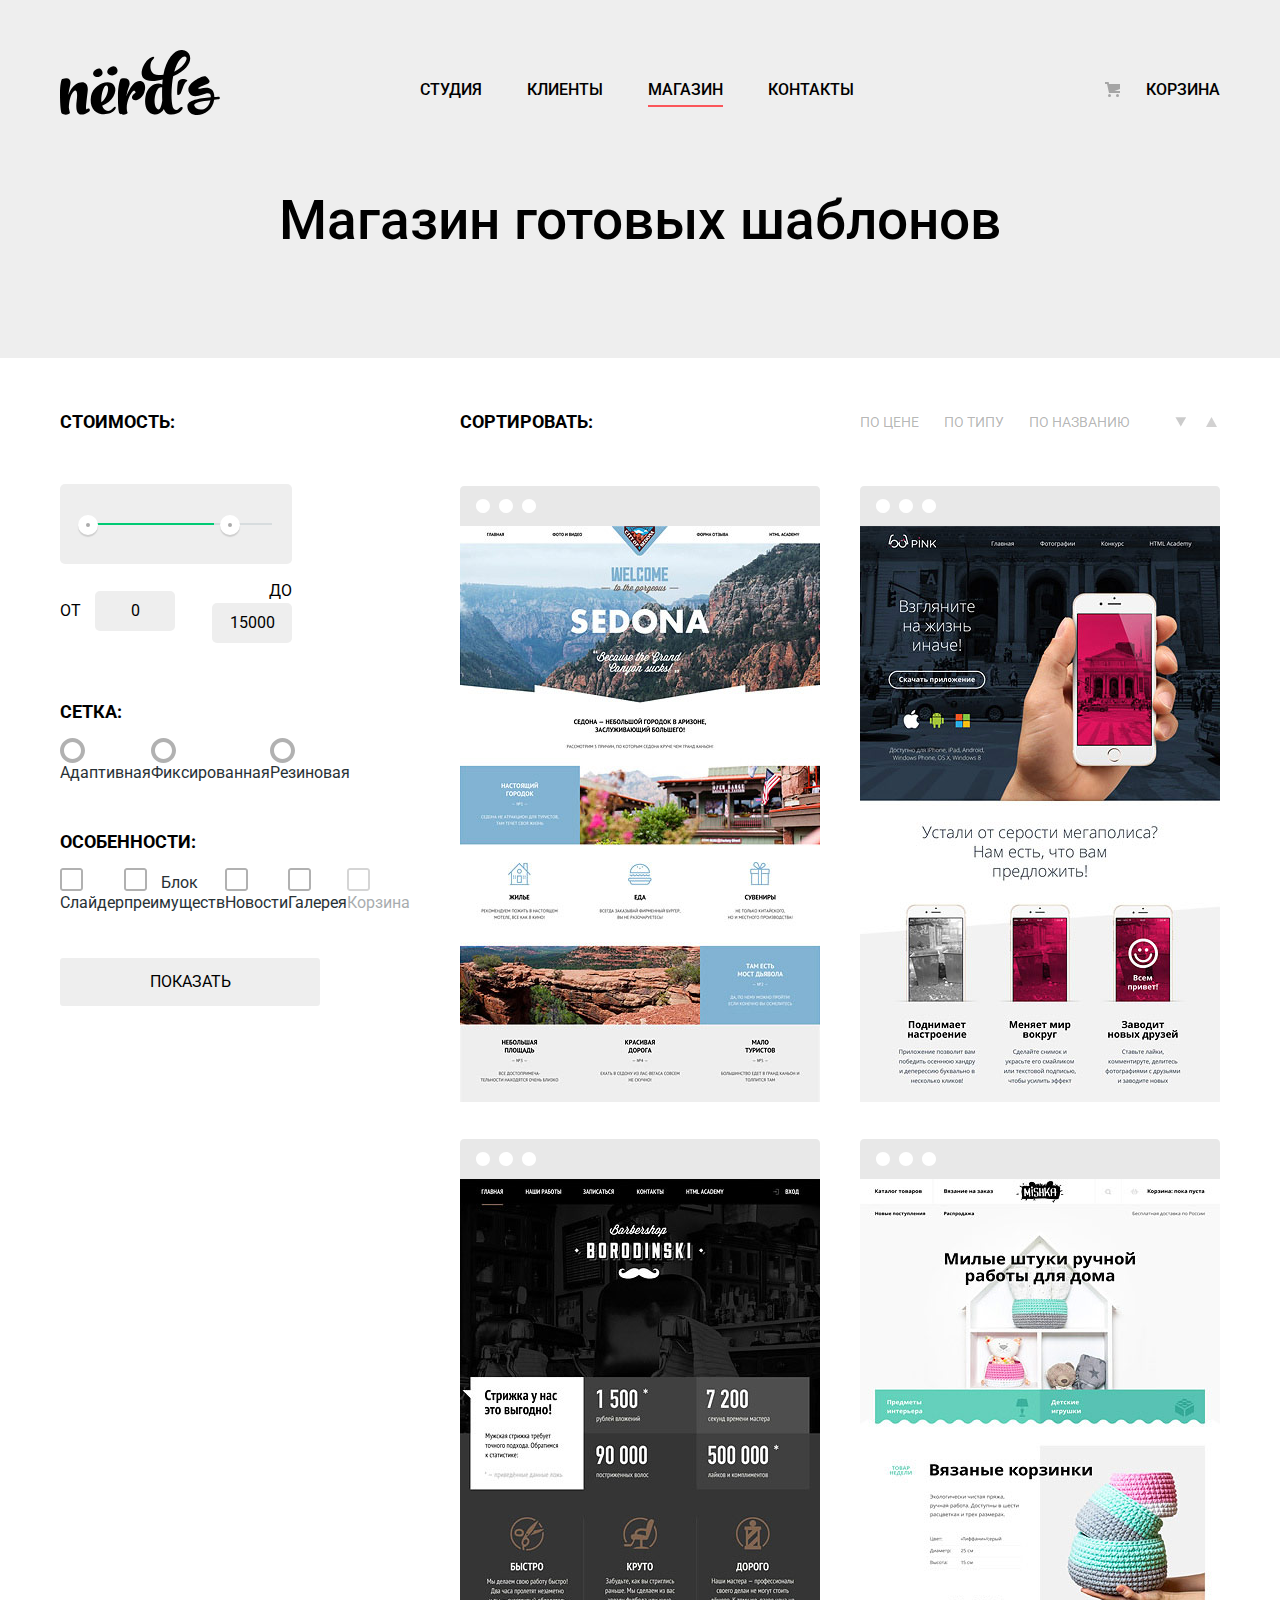
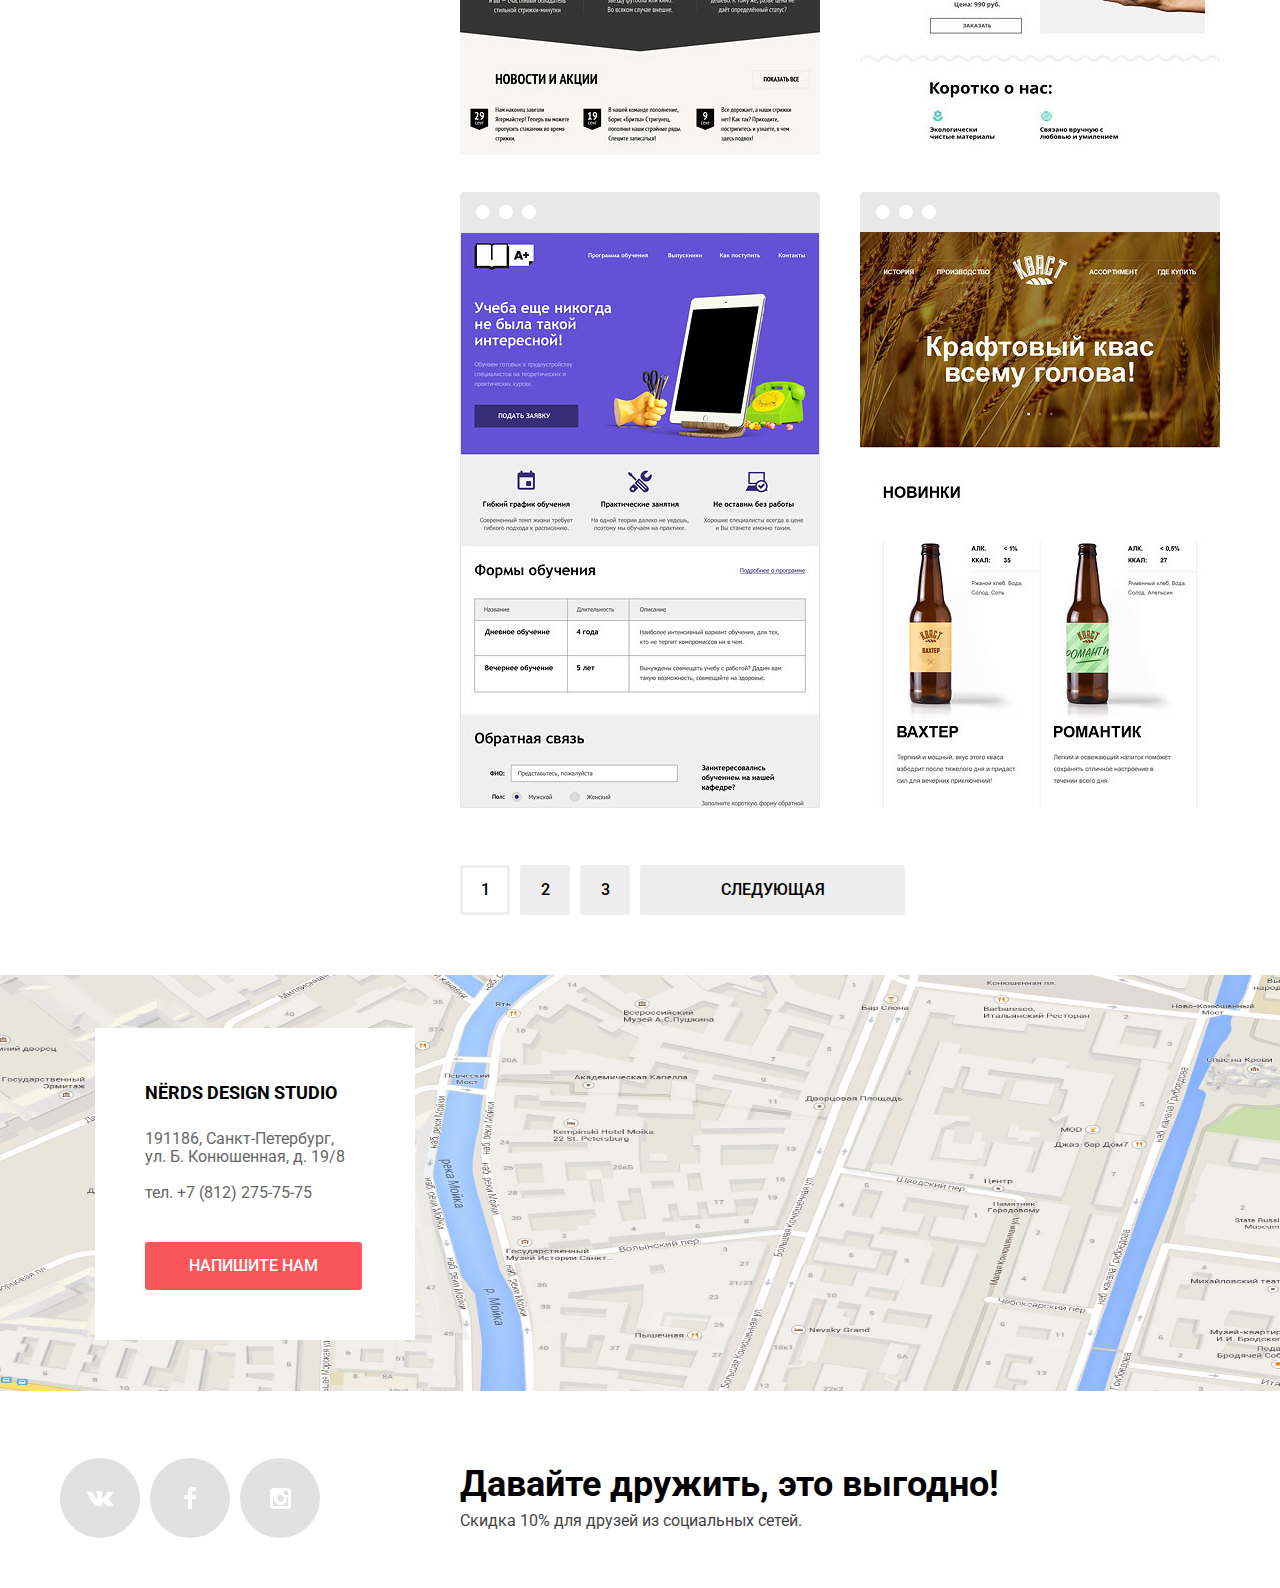
==== commit 13aa7787: "Декоративные элементы правки" ====
--- a/catalog.html
+++ b/catalog.html
@@ -62,7 +62,7 @@
 											<input class="field-price" type="text" name="max-price" value="15000">
 										</label>
 									</div>
-								</div>	
+								</div>
 							</fieldset>
 							<fieldset class="form-group">
 								<legend class="form-group-title">Сетка:</legend>
@@ -127,57 +127,57 @@
 							</ul>
 						</div>
 						<div class="catalog-content">
-							<article class="catalog-item">
+							<article class="catalog-item" tabindex="0">
 								<div class="catalog-item-heading"></div>
 								<img class="catalog-item-img" src="img/sedona.jpg" alt="sedona" width="360" height="576">
 								<div class="catalog-item-popup">
 									<a class="catalog-item-popup-title" href="#">sedona</a>
-									<p class="catalog-item-popup-text">Информационный сайт для туристов</p>
-									<a class="catalog-item-popup-price-link btn" href="#">9 900 руб.</a>
-								</div>
-							</article>
-							<article class="catalog-item">
+									<p class="catalog-item-popup-text">Информационный сайт<br>для туристов</p>
+									<a class="catalog-item-popup-price-link btn" href="#">9 900 руб.</a>
+								</div>
+							</article>
+							<article class="catalog-item" tabindex="0">
 								<div class="catalog-item-heading"></div>
 								<img class="catalog-item-img" src="img/pink.jpg" alt="pink" width="360" height="576">
 								<div class="catalog-item-popup">
 									<a class="catalog-item-popup-title" href="#">pink app</a>
-									<p class="catalog-item-popup-text">Продуктовый лендинг приложения для iOS и Android</p>
-									<a class="catalog-item-popup-price-link btn" href="#">9 900 руб.</a>
-								</div>
-							</article>
-							<article class="catalog-item">
+									<p class="catalog-item-popup-text">Продуктовый лендинг<br>приложения для iOS и Android</p>
+									<a class="catalog-item-popup-price-link btn" href="#">9 900 руб.</a>
+								</div>
+							</article>
+							<article class="catalog-item" tabindex="0">
 								<div class="catalog-item-heading"></div>
 								<img class="catalog-item-img" src="img/barbershop.jpg" alt="barbershop" width="360" height="576">
 								<div class="catalog-item-popup">
 									<a class="catalog-item-popup-title" href="#">barbershop</a>
-									<p class="catalog-item-popup-text">Сайт салона красоты. Для мужчин, да.</p>
-									<a class="catalog-item-popup-price-link btn" href="#">9 900 руб.</a>
-								</div>
-							</article>
-							<article class="catalog-item">
+									<p class="catalog-item-popup-text">Сайт салона красоты.<br>Для мужчин, да.</p>
+									<a class="catalog-item-popup-price-link btn" href="#">9 900 руб.</a>
+								</div>
+							</article>
+							<article class="catalog-item" tabindex="0">
 								<div class="catalog-item-heading"></div>
 								<img class="catalog-item-img" src="img/mishka.jpg" alt="mishka" width="360" height="576">
 								<div class="catalog-item-popup">
 									<a class="catalog-item-popup-title" href="#">mishka</a>
-									<p class="catalog-item-popup-text">Интернет-магазин вязаных игрушек</p>
-									<a class="catalog-item-popup-price-link btn" href="#">9 900 руб.</a>
-								</div>
-							</article>
-							<article class="catalog-item">
+									<p class="catalog-item-popup-text">Интернет-магазин<br>вязаных игрушек</p>
+									<a class="catalog-item-popup-price-link btn" href="#">9 900 руб.</a>
+								</div>
+							</article>
+							<article class="catalog-item" tabindex="0">
 								<div class="catalog-item-heading"></div>
 								<img class="catalog-item-img" src="img/a-plus.jpg" alt="a plus" width="360" height="576">
 								<div class="catalog-item-popup">
 									<a class="catalog-item-popup-title" href="#">a plus</a>
-									<p class="catalog-item-popup-text">Лендинг курсов повышения квалификации</p>
-									<a class="catalog-item-popup-price-link btn" href="#">9 900 руб.</a>
-								</div>
-							</article>
-							<article class="catalog-item">
+									<p class="catalog-item-popup-text">Лендинг курсов повышения<br>квалификации</p>
+									<a class="catalog-item-popup-price-link btn" href="#">9 900 руб.</a>
+								</div>
+							</article>
+							<article class="catalog-item" tabindex="0">
 								<div class="catalog-item-heading"></div>
 								<img class="catalog-item-img" src="img/kvast.jpg" alt="kvast" width="360" height="576">
 								<div class="catalog-item-popup">
 									<a class="catalog-item-popup-title" href="#">kvast</a>
-									<p class="catalog-item-popup-text">Промо-сайт производителя крафтового кваса</p>
+									<p class="catalog-item-popup-text">Промо-сайт производителя<br>крафтового кваса</p>
 									<a class="catalog-item-popup-price-link btn" href="#">9 900 руб.</a>
 								</div>
 							</article>
@@ -220,7 +220,7 @@
 					<ul class="socials-list">
 						<li class="socials-item">
 							<a class="socials-link vk" aria-label="Vkontakte" href="#">
-								<svg version="1.1" id="Layer_1" xmlns="http://www.w3.org/2000/svg" xmlns:xlink="http://www.w3.org/1999/xlink" x="0px" y="0px"
+								<svg xmlns="http://www.w3.org/2000/svg" xmlns:xlink="http://www.w3.org/1999/xlink" x="0px" y="0px"
 								width="26px" height="15px" viewBox="0 0 26 15" enable-background="new 0 0 26 15" xml:space="preserve">
 									<path fill="#FFFFFF" d="M16.138,11.51c0.956-0.309,2.18,2.04,3.483,2.939c0.978,0.681,1.727,0.534,1.727,0.534l3.473-0.05
 									c0,0,1.815-0.112,0.957-1.554c-0.071-0.12-0.503-1.069-2.585-3.022c-2.177-2.043-1.882-1.712,0.739-5.244
@@ -237,7 +237,7 @@
 						</li>
 						<li class="socials-item">
 							<a class="socials-link fb" aria-label="Facebook" href="#">
-								<svg version="1.1" id="Layer_2" xmlns="http://www.w3.org/2000/svg" xmlns:xlink="http://www.w3.org/1999/xlink" x="0px" y="0px"
+								<svg xmlns="http://www.w3.org/2000/svg" xmlns:xlink="http://www.w3.org/1999/xlink" x="0px" y="0px"
 								width="12px" height="22px" viewBox="0 0 12 22" enable-background="new 0 0 12 22" xml:space="preserve">
 									<path fill="#FFFFFF" d="M12,4V0H8C5.791,0,4,1.791,4,4v4H0v4h4v10h4V12h4V8H8V4H12z"/>
 								</svg>
@@ -245,7 +245,7 @@
 						</li>
 						<li class="socials-item">
 							<a class="socials-link ig" aria-label="Instagram" href="#">
-								<svg version="1.1" id="Layer_1" xmlns="http://www.w3.org/2000/svg" xmlns:xlink="http://www.w3.org/1999/xlink" x="0px" y="0px"
+								<svg xmlns="http://www.w3.org/2000/svg" xmlns:xlink="http://www.w3.org/1999/xlink" x="0px" y="0px"
 								width="21px" height="21px" viewBox="0 0 21 21" enable-background="new 0 0 21 21" xml:space="preserve">
 									<path fill="#FFFFFF" d="M18,0H3C1.35,0,0,1.35,0,3v15c0,1.65,1.35,3,3,3h15c1.65,0,3-1.35,3-3V3C21,1.35,19.65,0,18,0z M10.5,7
 									c1.93,0,3.5,1.57,3.5,3.5S12.43,14,10.5,14S7,12.43,7,10.5S8.57,7,10.5,7z M18,18H3V9h1.181C4.067,9.482,4,9.983,4,10.5
--- a/css/style.css
+++ b/css/style.css
@@ -34,8 +34,8 @@
 
 .btn {
 	display: inline-block;
+	vertical-align: top;
 	padding: 15px 55px;
-	vertical-align: top;
 	line-height: 18px;
 	font-weight: 500;
 	color: #ffffff;
@@ -68,8 +68,8 @@
 
 .container {
 	width: 1160px;
+	padding: 0 20px;
 	margin: 0 auto;
-	padding: 0 20px;
 }
 
 .nav-wrapper {
@@ -107,6 +107,14 @@
 	list-style: none;
 }
 
+.main-nav-item {
+	margin-right: 45px; 
+}
+
+.main-nav-item:last-child {
+	margin-right: 0;
+}
+
 .basket {
 	width: 160px;
 	padding: 0;
@@ -114,14 +122,6 @@
 	margin: 0;
 	text-align: right;
 	list-style: none;
-}
-
-.main-nav-item {
-	margin-right: 45px; 
-}
-
-.main-nav-item:last-child {
-	margin-right: 0;
 }
 
 .basket-item {
@@ -141,11 +141,6 @@
 	opacity: 0.3;
 }
 
-.basket-link {
-	display: inline-block;
-	width: 120px;
-}
-
 .main-nav-link,
 .basket-link {
 	color: #000000;
@@ -154,7 +149,7 @@
 	font-weight: 500;
 }
 
-.main-nav-link:hover,
+.main-nav-link:hover:not(.active),
 .main-nav-link:focus,
 .basket-link:hover,
 .basket-link:focus {
@@ -167,7 +162,7 @@
 	opacity: 0.3;
 }
 
-.active::after {
+.main-nav-link.active::after {
 	content: "";
 	height: 2px;
 	display: block;
@@ -177,12 +172,14 @@
 /*Слайдер*/
 .slides {
 	position: relative;
+	min-height: 431px;
+	margin: 0;
 }
 
 .slide-control {
 	position: absolute;
-	left: 50%;
-	bottom: 104px;
+	left: 51%;
+	bottom: 97px;
 	z-index: 100;
 	width: 160px;
 	height: 18px;
@@ -194,44 +191,16 @@
 .slide-control-btn {
 	position: relative;
 	display: inline-block;
+	vertical-align: top;
 	width: 18px;
 	height: 18px;
-	padding: 8px;
+	margin-right: 15px;
+	background-color: #ffffff;
 	border-radius: 50%;
 	cursor: pointer;
 }
 
-.slide-control-btn::after {
-	content: "";
-	position: absolute;
-	top: 8px;
-	left: 8px;
-	z-index: 1;
-	width: 18px;
-	height: 18px;
-	background: #ffffff;
-	border-radius: 50%;
-}
-
-.slide1,
-.slide2,
-.slide3 {
-	display: none;
-}
-
-#product-1:checked ~ .slide1 {
-	display: block;
-}
-
-#product-2:checked ~ .slide2 {
-	display: block;
-}
-
-#product-3:checked ~ .slide3 {
-	display: block;
-}
-
-#product-1:checked ~ .slide-control .item-1::before {
+.slide-control-btn::before {
 	content: "";
 	position: absolute;
 	left: 50%;
@@ -243,60 +212,47 @@
 	background-color: inherit;
 	border: 2px solid #c1c1c1;
 	border-radius: 50%;
-}
-
-#product-2:checked ~ .slide-control .item-2::before {
-	content: "";
+	display: none;
+}
+
+.slides-list {
 	position: absolute;
-	left: 50%;
-	top: 50%;
-	z-index: 2;
-	width: 4px;
-	height: 4px;
-	margin: -4px;
-	background-color: inherit;
-	border: 2px solid #c1c1c1;
-	border-radius: 50%;
-}
-
-#product-3:checked ~ .slide-control .item-3::before {
-	content: "";
-	position: absolute;
-	left: 50%;
-	top: 50%;
-	z-index: 2;
-	width: 4px;
-	height: 4px;
-	margin: -4px;
-	background-color: inherit;
-	border: 2px solid #c1c1c1;
-	border-radius: 50%;
-}
-
-
-.slide1 {
+	top: 0;
+	left: 0;
 	width: 100%;
-	min-height: 431px;
-	background-image: url("../img/nerds-index-slide1.png");
-	background-repeat: no-repeat;
-	background-position: 100% 50%;
+	height: 100%;
+}
+
+.slide:first-child {
+	height: inherit;
+	background: url("../img/nerds-index-slide1.png") no-repeat 100% 50%;
 }	
 
-.slide2 {
-	width: 100%;
-	min-height: 431px;
-	background-image: url("../img/nerds-index-slide2.png");
-	background-repeat: no-repeat;
-	background-position: 100% 50%;
-}	
-
-.slide3 {
-	width: 100%;
-	min-height: 431px;
-	background-image: url("../img/nerds-index-slide3.png");
-	background-repeat: no-repeat;
-	background-position: 100% 50%;
-}	
+.slide:nth-child(2) {
+	height: inherit;
+	background: url("../img/nerds-index-slide2.png") no-repeat right bottom;
+}
+
+.slide:last-child {
+	height: inherit;
+	background: url("../img/nerds-index-slide3.png") no-repeat right bottom;
+}
+
+.slide {
+	display: none;
+}
+
+#product-1:checked ~ .slides-list .slide:first-child,
+#product-2:checked ~ .slides-list .slide:nth-child(2),
+#product-3:checked ~ .slides-list .slide:last-child {
+	display: block;
+}
+
+#product-1:checked ~ .slide-control .slide-control-btn:nth-child(1)::before,
+#product-2:checked ~ .slide-control .slide-control-btn:nth-child(2)::before,
+#product-3:checked ~ .slide-control .slide-control-btn:nth-child(3)::before {
+	display: block;
+}
 
 .slide-description {
 	width: 520px;
@@ -320,6 +276,7 @@
 .features {
 	display: flex;
 	padding: 80px 0;
+	border-bottom: 2px solid #eeeeee;
 }
 
 .feature-item {
@@ -336,7 +293,7 @@
 }
 
 .feature-title {
-	padding-top: 18px;
+	padding-top: 23px;
 	margin: 0;
 	font-size: 24px;
 	line-height: 30px;
@@ -346,7 +303,8 @@
 
 .feature-text {
 	padding-top: 18px;
-	padding-bottom: 30px;
+	padding-bottom: 32px;
+	padding-right: 50px;
 	margin: 0;
 	color: #283136;
 }
@@ -385,7 +343,7 @@
 	display: flex;
 	justify-content: space-between;
 	padding-top: 40px;
-	margin-bottom: 50px;
+	margin-bottom: 45px;
 }
 
 .description-wrapper {
@@ -395,7 +353,7 @@
 .description-text-title {
 	padding-top: 35px;
 	margin: 0;
-	margin-bottom: 35px;
+	margin-bottom: 33px;
 	font-size: 45px;
 	line-height: 45px;
 	font-weight: 500;
@@ -404,7 +362,7 @@
 .description-text,
 .description-item {
 	margin: 0;
-	margin-bottom: 38px;
+	margin-bottom: 37px;
 	color: #283136;
 }
 
@@ -441,17 +399,18 @@
 
 .addition-img {
 	display: block;
-	margin-bottom: 30px;
+	margin-bottom: 38px;
 }
 
 .addition-table-title {
-	margin-bottom: 50px;
+	margin-bottom: 45px;
 	text-transform: uppercase;
 	font-weight: bold;
 }
 
 .addition-table-number {
-	padding: 10px 5px;
+	padding: 10px 10px;
+	padding-left: 0;
 	text-align: left;
 	font-size: 45px;
 	line-height: 10px;
@@ -464,47 +423,49 @@
 }
 
 .addition-table-text {
-	padding: 25px 5px;
+	padding: 25px 20px;
+	padding-left: 0;
 	line-height: 18px;
 	color: #283136;
 }
 
 .partners-logo {
-	margin-bottom: 75px;
-}
-
-.partners-logo::before {
+	margin-bottom: 76px;
+}
+
+.partners-logo {
+	border-top: 2px solid #eeeeee;
+	border-bottom: 2px solid #eeeeee;
+}
+
+.partners-logo-list {
+	display: flex;
+	justify-content: space-between;
+	flex-wrap: wrap;
+	padding: 0;
+	margin: 0;
+	list-style: none;
+}
+
+.partners-logo-item {
+	position: relative;
+}
+
+.partners-logo-item:first-child ~ ::after {
 	content: "";
-	display: block;
-	width: 100%;
-	height: 2px;
+	position: absolute;
+	top: 65px;
+	height: 50px;
+	width: 2px;
+	margin-left: -20px;
 	background-color: #eeeeee;
 }
-
-.partners-logo::after {
-	content: "";
-	display: block;
-	width: 100%;
-	height: 2px;
-	background-color: #eeeeee;
-}
-
-.partners-logo-list {
-	display: flex;
-	justify-content: space-between;
-	padding: 0;
-	margin: 0;
-	list-style: none;
-}
-
+ 
 .partners-logo-link-img {
 	opacity: 0.2;
 }
 
-.partners-logo-link-img:hover {
-	opacity: 1;
-}
-
+.partners-logo-link-img:hover,
 .partners-logo-link-img:focus {
 	opacity: 1;
 }
@@ -524,19 +485,17 @@
 
 .adds {
 	position: absolute;
-	top: 50px;
+	top: 53px;
 	left: 95px;
 	width: 320px;
-	height: 310px;
-	padding-top: 50px;
-	padding-left: 50px;
+	padding: 50px;
 	box-sizing: border-box;
 	background-color: #ffffff;
 }
 
 .adds-title {
 	margin: 0;
-	margin-bottom: 20px;
+	margin-bottom: 22px;
 	font-size: 18px;
 	line-height: 30px;
 	font-weight: bold;
@@ -544,7 +503,7 @@
 
 .adds-text {
 	margin: 0;
-	margin-bottom: 20px;
+	margin-bottom: 18px;
 	line-height: 18px;
 	color: #666666;
 }
@@ -554,8 +513,7 @@
 }
 
 .adds-link {
-	padding-left: 45px;
-	padding-right: 45px;
+	padding: 15px 44px;
 }
 
 .page-footer .container {
@@ -583,6 +541,7 @@
 	align-items: center;
 	width: 80px;
 	height: 80px;
+	margin-bottom: 5px;
 	border-radius: 50%;
 	background-color: #e1e1e1;
 }
@@ -623,8 +582,8 @@
 	display: none;
 	position: fixed;
 	top: 100px;
-	width: 760px;
-	height: 440px;
+	width: 70vw;
+	height: 70vh;
 	padding: 75px 100px;
 	background-color: #ffffff;
 	box-shadow: 0 30px 50px rgba(0, 0, 0, 0.5)
@@ -676,18 +635,19 @@
 }
 
 .field-text-input {
-	box-sizing: border-box;
 	width: 360px;
 	padding: 15px;
 	margin-bottom: 35px;
+	box-sizing: border-box;
 	border: 2px solid #d7dcde; 
+	border-radius: 3px;
 }
 
 .field-text:nth-child(3) .field-text-input {
-	box-sizing: border-box;
 	width: 760px;
 	padding: 15px;
 	margin-bottom: 45px;
+	box-sizing: border-box;
 }
 
 .field-text-input:hover {
@@ -695,8 +655,8 @@
 }
 
 .field-text-input:focus {
+	border: 2px solid #000000;
 	outline: none;
-	border: 2px solid #000000;
 }
 
 .field-text-input:invalid {
@@ -705,9 +665,9 @@
 }
 
 .page-title {
-	margin: 0;
-	padding-top: 80px;
+	padding-top: 78px;
 	padding-bottom: 110px;
+	margin: 0;
 	text-align: center;
 	font-size: 55px;
 	line-height: 55px;
@@ -736,20 +696,24 @@
 	border: none;
 }
 
-.form-group:first-child {
-	margin-bottom: 50px;
-}
-
 .form-group:first-child .form-group-title {
-	margin-bottom: 49px;
+	margin-bottom: 53px;
+}
+
+.form-group:nth-child(2) {
+	margin-bottom: 35px;
 }
 
 .form-group-title {
-	margin-bottom: 15px;
+	margin-bottom: 17px;
 	font-size: 18px;
-	line-height: 30px;
+	line-height: 18px;
 	font-weight: bold;
 	text-transform: uppercase;
+}
+
+.filter-range {
+	margin-bottom: 30px;
 }
 
 .range-controls {
@@ -758,9 +722,9 @@
 	padding-top: 39px;
 	padding-right: 20px;
 	padding-left: 20px;
+	margin-bottom: 15px;
 	background-color: #eeeeee;
 	border-radius: 5px;
-	margin-bottom: 15px;
 }
 
 .range-controls .scale {
@@ -799,6 +763,7 @@
 .min-price, 
 .max-price {
 	display: inline-block;
+	vertical-align: middle;
 	width: 50%;
 	font-size: 16px;
 	text-transform: uppercase;
@@ -809,19 +774,20 @@
 }
 
 .field-price {
-	font: inherit;
-	text-align: center;
 	width: 60px;
 	padding: 8px 10px;
 	margin-left: 10px;
 	border: none;
 	background-color: #eeeeee;
 	border-radius: 5px;
+	font: inherit;
+	text-align: center;
 }
 
 .field-radio-label,
 .field-checkbox-label {
 	display: inline-block;
+	vertical-align: middle;
 	line-height: 20px;
 	color: #283136;
 }
@@ -832,14 +798,14 @@
 
 .field-radio,
 .field-checkbox {
+	margin-bottom: 15px;
 	cursor: pointer;
-	margin-bottom: 10px;
 }
 
 .field-radio-label::before {
 	content: "";
 	display: inline-block;
-	vertical-align: bottom;
+	vertical-align: middle;
 	width: 27px;
 	height: 25px;
 	padding-right: 10px;
@@ -849,10 +815,10 @@
 	opacity: 0.3;
 }
 
-input[type="radio"]:checked + .field-radio-label::before {
+.field-radio-input:checked + .field-radio-label::before {
 	content: "";
 	display: inline-block;
-	vertical-align: bottom;
+	vertical-align: middle;
 	width: 27px;
 	height: 25px;
 	background-image: url("../img/radio-on.svg");
@@ -863,8 +829,8 @@
 
 .field-radio-label:hover::before,
 .field-radio-label:focus::before,
-input[type="radio"]:checked + .field-radio-label:hover::before,
-input[type="radio"]:checked + .field-radio-label:focus::before {
+.field-radio-input:checked + .field-radio-label:hover::before,
+.field-radio-input:checked + .field-radio-label:focus::before {
 	opacity: 1;
 }
 
@@ -881,7 +847,7 @@
 	opacity: 0.3;
 }
 
-input[type="checkbox"]:checked + .field-checkbox-label::before {
+.field-checkbox-input:checked + .field-checkbox-label::before {
 	content: "";
 	display: inline-block;
 	vertical-align: bottom;
@@ -895,22 +861,22 @@
 
 .field-checkbox-label:hover::before,
 .field-checkbox-label:focus::before,
-input[type="checkbox"]:checked + .field-checkbox-label:hover::before,
-input[type="checkbox"]:checked + .field-checkbox-label:focus::before {
+.field-checkbox-input:checked + .field-checkbox-label:hover::before,
+.field-checkbox-input:checked + .field-checkbox-label:focus::before {
 	opacity: 1;
 }
-input[type="checkbox"]:disabled + .field-checkbox-label,
-input[type="checkbox"]:disabled + .field-checkbox-label::before {
+
+.field-checkbox-input:disabled + .field-checkbox-label,
+.field-checkbox-input:disabled + .field-checkbox-label::before {
 	opacity: 0.4;
 }
 
 .btn-form {
 	width: 100%;
-	margin-top: 15px;
+	background-color: #eeeeee;
+	color: #000000;
 	font: inherit;
 	line-height: 18px;
-	background-color: #eeeeee;
-	color: #000000;
 }
 
 .btn-form:hover {
@@ -1023,11 +989,15 @@
 	margin-bottom: 30px;
 }
 
+.catalog-item:hover {
+	box-shadow: 0 6px 15px 0 rgba(0, 1, 1, 0.25)
+}
+
 .catalog-item-heading {
+	height: 40px;
 	background-image: url("../img/browser.svg");
 	background-repeat: no-repeat;
 	background-position: 0 0;
-	height: 40px;
 	opacity: 0.12;
 }
 
@@ -1039,16 +1009,17 @@
 .catalog-item-popup {
 	display: none;
 	position: absolute;
-	top: 385px;
+	bottom: 0;
 	width: inherit;
-	height: 230px;
-	padding: 35px;
+	min-height: 235px;
+	padding: 30px;
 	box-sizing: border-box;
 	background-color: #eeeeee;
 	text-align: center;
 }
 
-.catalog-item:hover .catalog-item-popup {
+.catalog-item:hover .catalog-item-popup,
+.catalog-item:focus .catalog-item-popup {
 	display: block;
 }
 
@@ -1061,11 +1032,20 @@
 }
 
 .catalog-item-popup-text {
-	margin: 0;
-	padding-top: 25px;
-	padding-bottom: 35px;
+	padding-top: 15px;
+	padding-bottom: 30px;
+	margin: 0;
+	color: #666666;
 	line-height: 18px;
-	color: #666666;
+}
+
+.catalog-item-popup-price-link {
+	padding: 15px 60px;
+}
+
+.catalog-item-popup-price-link:hover,
+.catalog-item-popup-price-link:focus {
+	color: rgba(255, 255, 255, 1);
 }
 
 .catalog-item-popup-price-link:active {
@@ -1073,7 +1053,7 @@
 }
 
 .pagination {
-	width: 460px;
+	min-width: 460px;
 	margin: 20px 0 60px 400px;
 }
 
@@ -1087,16 +1067,16 @@
 .pagination-link {
 	width: 50px;
 	height: 50px;
-	padding: 15px;
+	padding: 0 15px;
 	margin-right: 10px;
 	box-sizing: border-box;
 	text-align: center;
-	line-height: 18px;
+	line-height: 50px;
 	background-color: #eeeeee;
 	color: #000000;
 }
 
-.pagination-item:nth-child(4) .pagination-link {
+.pagination-link.next {
 	width: 265px;
 }
 
@@ -1111,7 +1091,9 @@
 }
 
 .pagination-link.active-page {
+	line-height: 44px;
 	background-color: #ffffff;
 	border: 3px solid #eeeeee;
-}
-
+	box-shadow: none;
+}
+
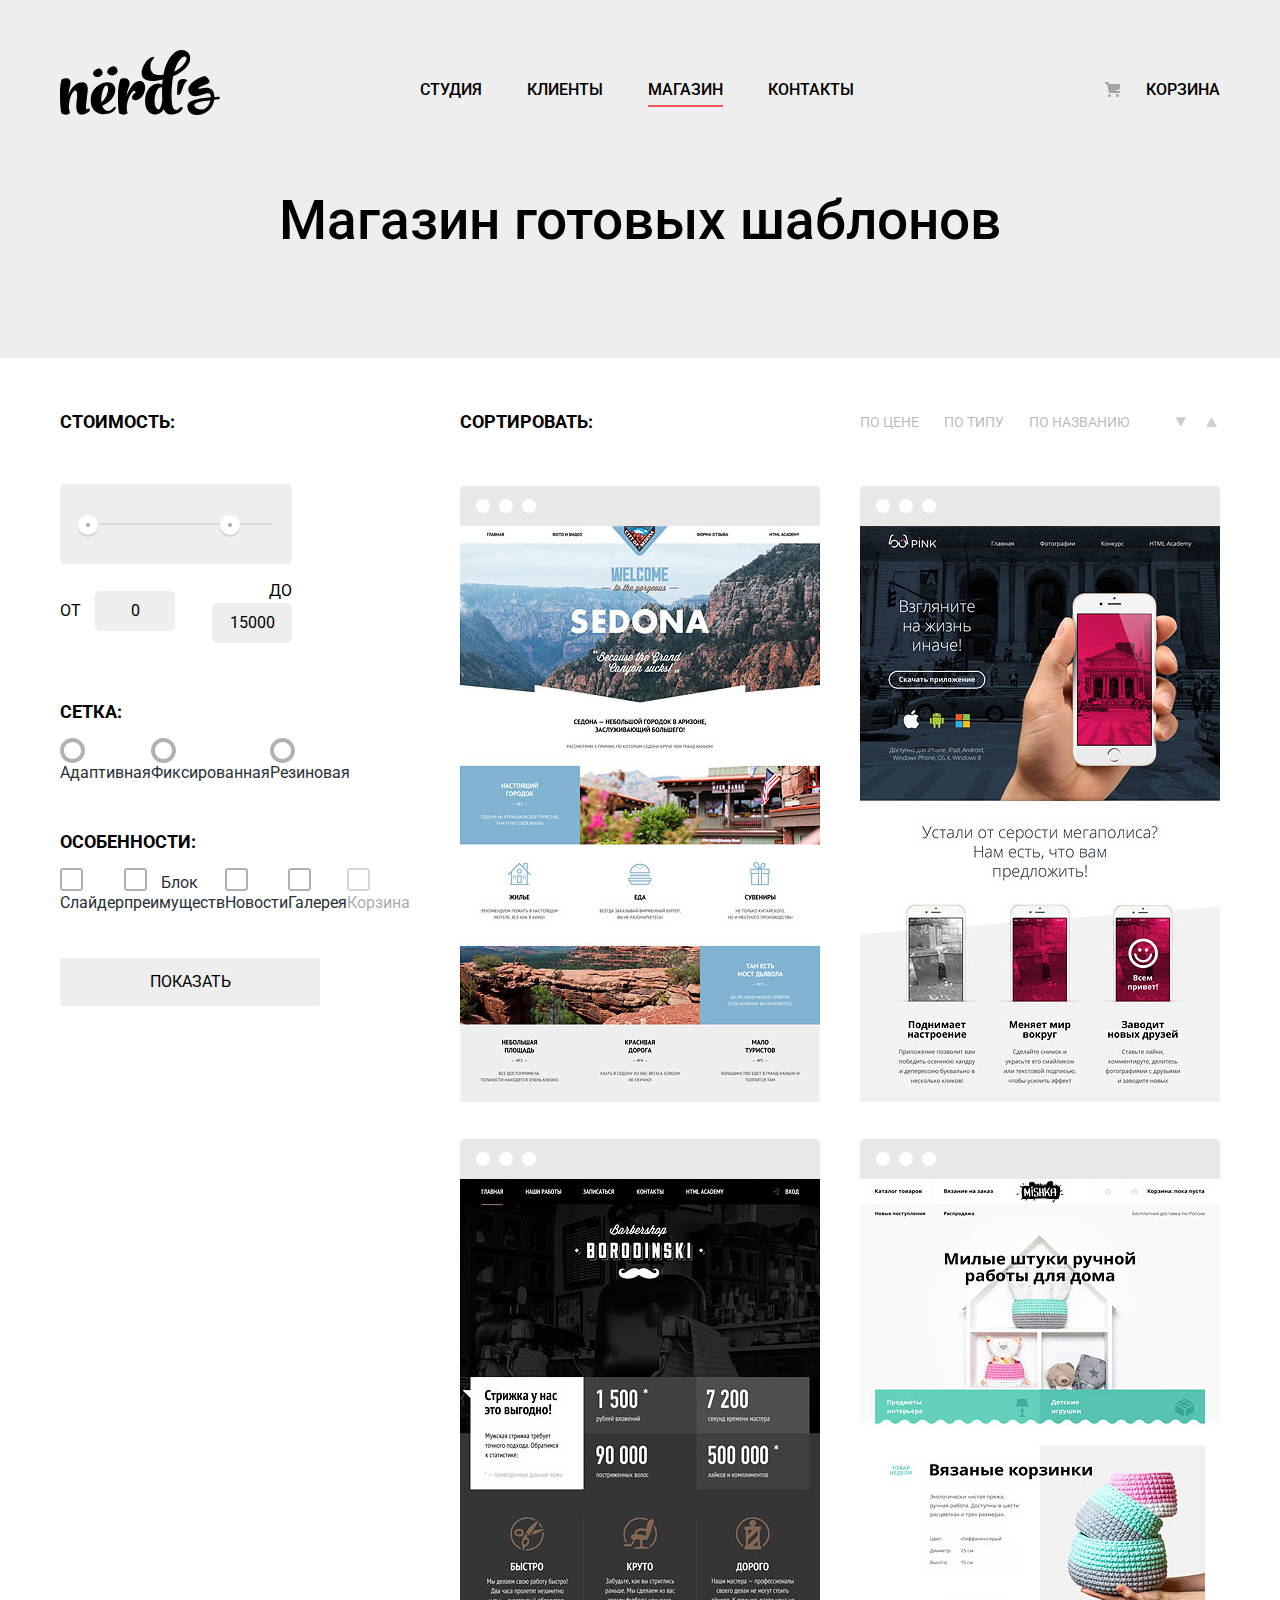
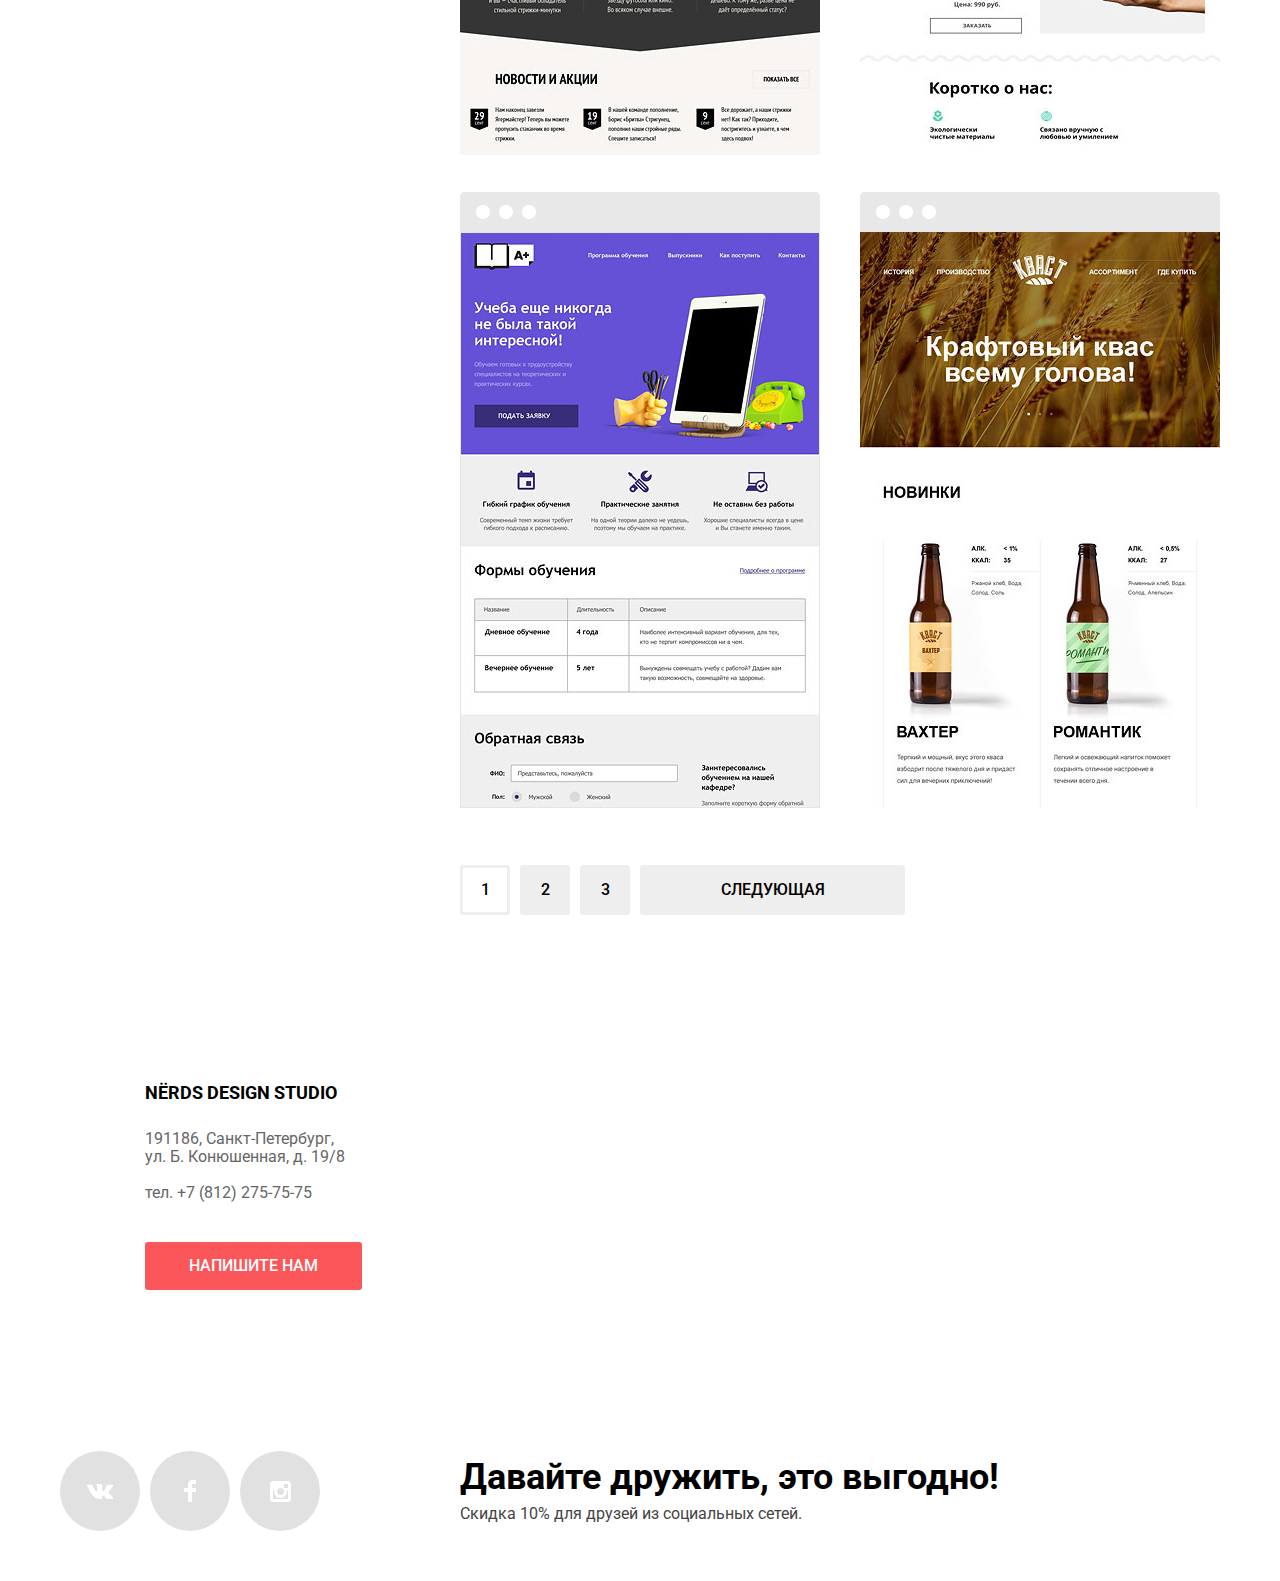
==== commit 34a2f780: "форма, js" ====
--- a/catalog.html
+++ b/catalog.html
@@ -203,8 +203,12 @@
 			</div>
 			<section class="map-info">
 				<h3 class="visually-hidden">Адрес компании</h3>
-				<img src="img/map.jpg" alt="Адрес компании" width="1440" height="785">
-				<div class="adds">	
+				<iframe src="https://www.google.com/maps/embed?pb=!1m18!1m12!1m3!1d1998.598942412368!2d30.320894615666827!3d59.
+				938796869048424!2m3!1f0!2f0!3f0!3m2!1i1024!2i768!4f13.1!3m3!1m2!1s0x4696310fca5ba729%3A0xea9c53d4493c879f!2z0JHQ
+				vtC70YzRiNCw0Y8g0JrQvtC90Y7RiNC10L3QvdCw0Y8g0YPQuy4sIDE5LCDQodCw0L3QutGCLdCf0LXRgtC10YDQsdGD0YDQsywgMTkxMTg2!5e0
+				!3m2!1sru!2sru!4v1512663593314" width="100%" height="420" frameborder="0" style="border:0" allowfullscreen></iframe>
+				<img class="map-img" src="img/map2.jpg" alt="Адрес компании" width="1440" height="785">
+				<div class="adds">
 					<p class="adds-title">NЁRDS DESIGN STUDIO</p>
 					<p class="adds-text">191186, Санкт-Петербург,<br> 
 					ул. Б. Конюшенная, д. 19/8</p>
--- a/css/style.css
+++ b/css/style.css
@@ -44,6 +44,7 @@
 	border: none;
 	outline: none;
 	border-radius: 3px;
+	cursor: pointer;
 }
 
 .btn:hover {
@@ -180,7 +181,7 @@
 	position: absolute;
 	left: 51%;
 	bottom: 97px;
-	z-index: 100;
+	z-index: 1;
 	width: 160px;
 	height: 18px;
 	text-align: center;
@@ -205,7 +206,7 @@
 	position: absolute;
 	left: 50%;
 	top: 50%;
-	z-index: 2;
+	z-index: 1;
 	width: 4px;
 	height: 4px;
 	margin: -4px;
@@ -477,9 +478,13 @@
 .map-info {
 	position: relative;
 	margin-bottom: 60px;
-}
-
-.map-info img {
+	height: 416px;
+}
+
+.map-img {
+	position: absolute;
+	top: 0;
+	z-index: -1;
 	height: 416px;
 }
 
@@ -581,12 +586,19 @@
 .modal {
 	display: none;
 	position: fixed;
-	top: 100px;
-	width: 70vw;
-	height: 70vh;
+	bottom: 10px;
+	z-index: 3;
+	left: 50%;
+	width: 960px;
 	padding: 75px 100px;
+	margin-left: -480px;
+	box-sizing: border-box;
 	background-color: #ffffff;
 	box-shadow: 0 30px 50px rgba(0, 0, 0, 0.5)
+}
+
+.modal-show {
+	display: block;
 }
 
 .modal-close {
@@ -600,7 +612,7 @@
 	cursor: pointer;
 	background-image: url(../img/close-cross.svg);
 	opacity: 0.3;
-	background-color: #ffffff
+	background-color: #ffffff;
 }
 
 .modal-close:hover,
@@ -613,8 +625,8 @@
 }
 
 .modal-title {
-	padding-bottom: 50px;
-	margin: 0;
+	margin: 0;
+	margin-bottom: 50px;
 	font-size: 45px;
 	line-height: 45px;
 	font-weight: 500;
@@ -629,7 +641,7 @@
 
 .field-text-label {
 	display: block;
-	padding-bottom: 10px;
+	padding-bottom: 9px;
 	line-height: 18px;
 	font-weight: bold;
 }
@@ -734,7 +746,7 @@
 
 .range-controls .bar {
 	width: 70%;
-	height: 2px;
+	height: 2px;img
 	background-color: #00ca74;
 }
 
@@ -866,6 +878,8 @@
 	opacity: 1;
 }
 
+.field-radio-input:disabled + .field-radio-label,
+.field-radio-input:disabled + .field-radio-label::before,
 .field-checkbox-input:disabled + .field-checkbox-label,
 .field-checkbox-input:disabled + .field-checkbox-label::before {
 	opacity: 0.4;
@@ -989,7 +1003,8 @@
 	margin-bottom: 30px;
 }
 
-.catalog-item:hover {
+.catalog-item:hover,
+.catalog-item:focus {
 	box-shadow: 0 6px 15px 0 rgba(0, 1, 1, 0.25)
 }
 
@@ -1043,11 +1058,6 @@
 	padding: 15px 60px;
 }
 
-.catalog-item-popup-price-link:hover,
-.catalog-item-popup-price-link:focus {
-	color: rgba(255, 255, 255, 1);
-}
-
 .catalog-item-popup-price-link:active {
 	color: rgba(255, 255, 255, 1);
 }
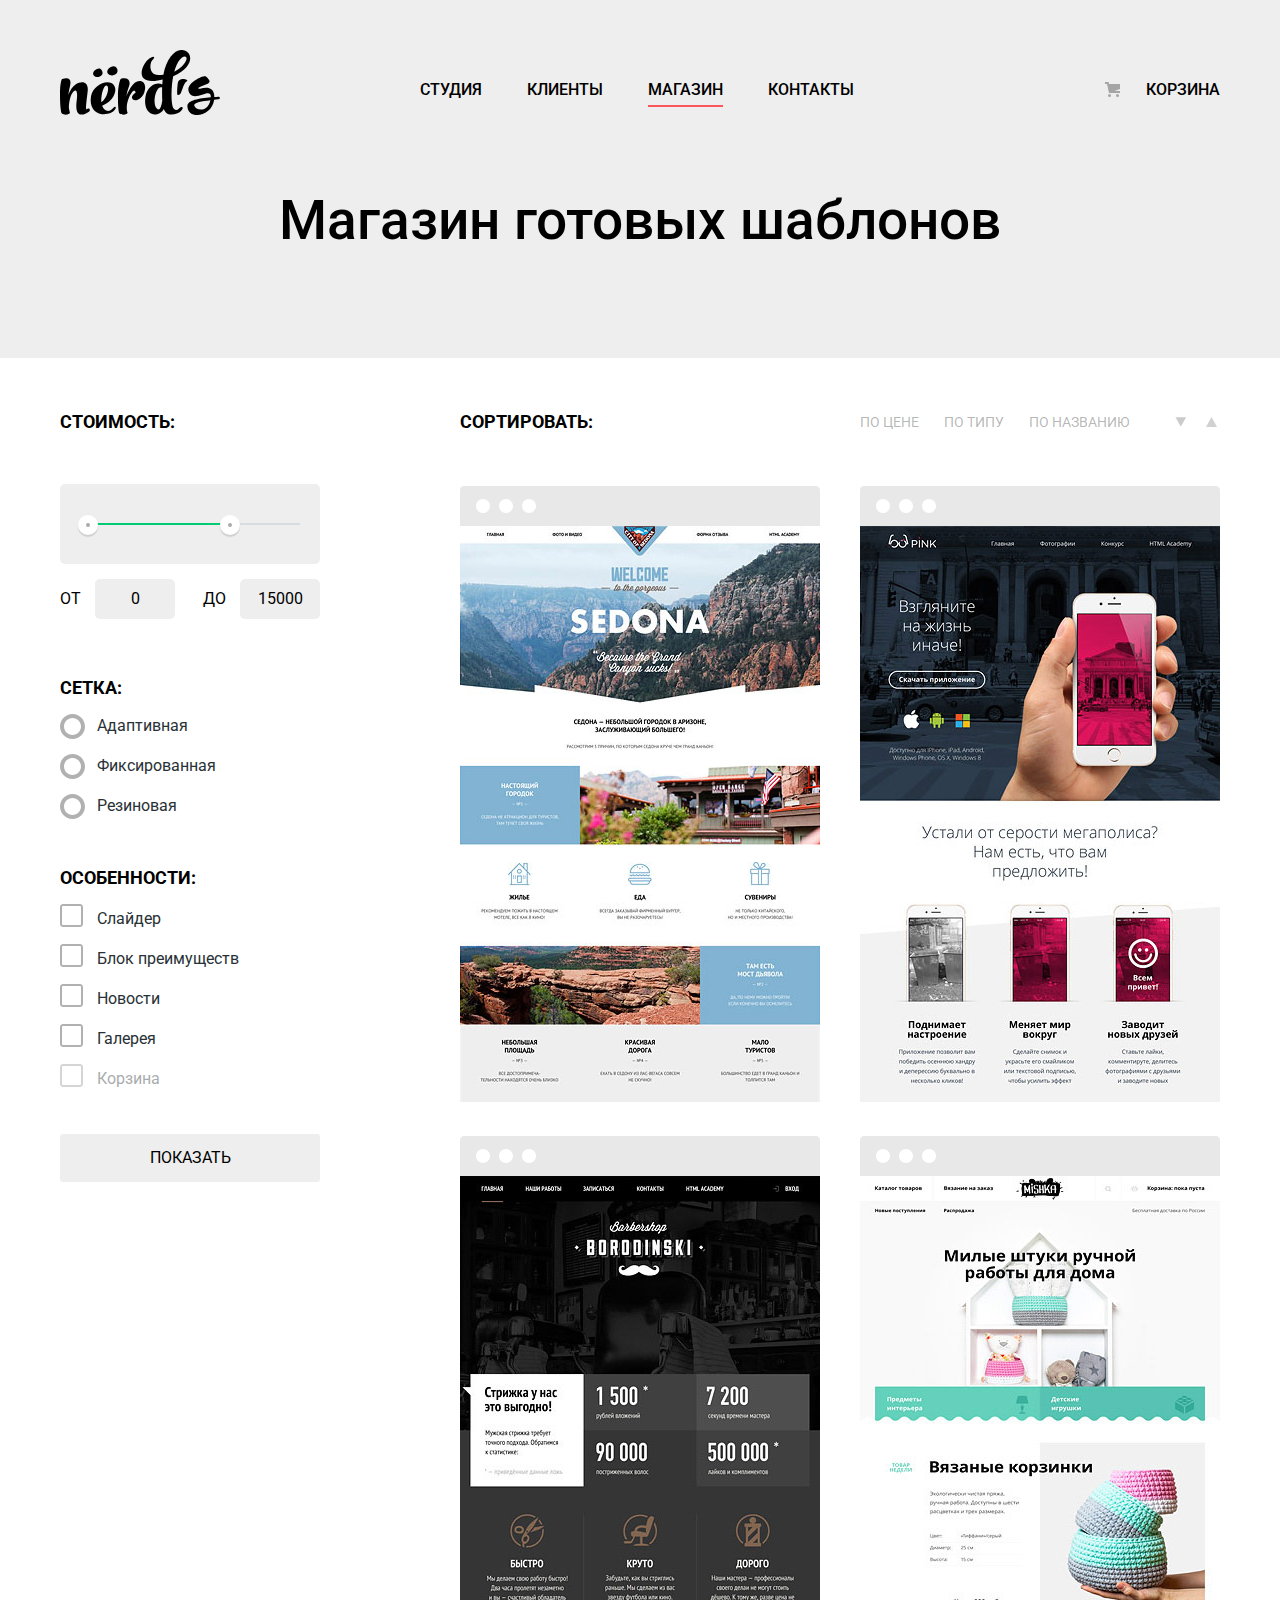
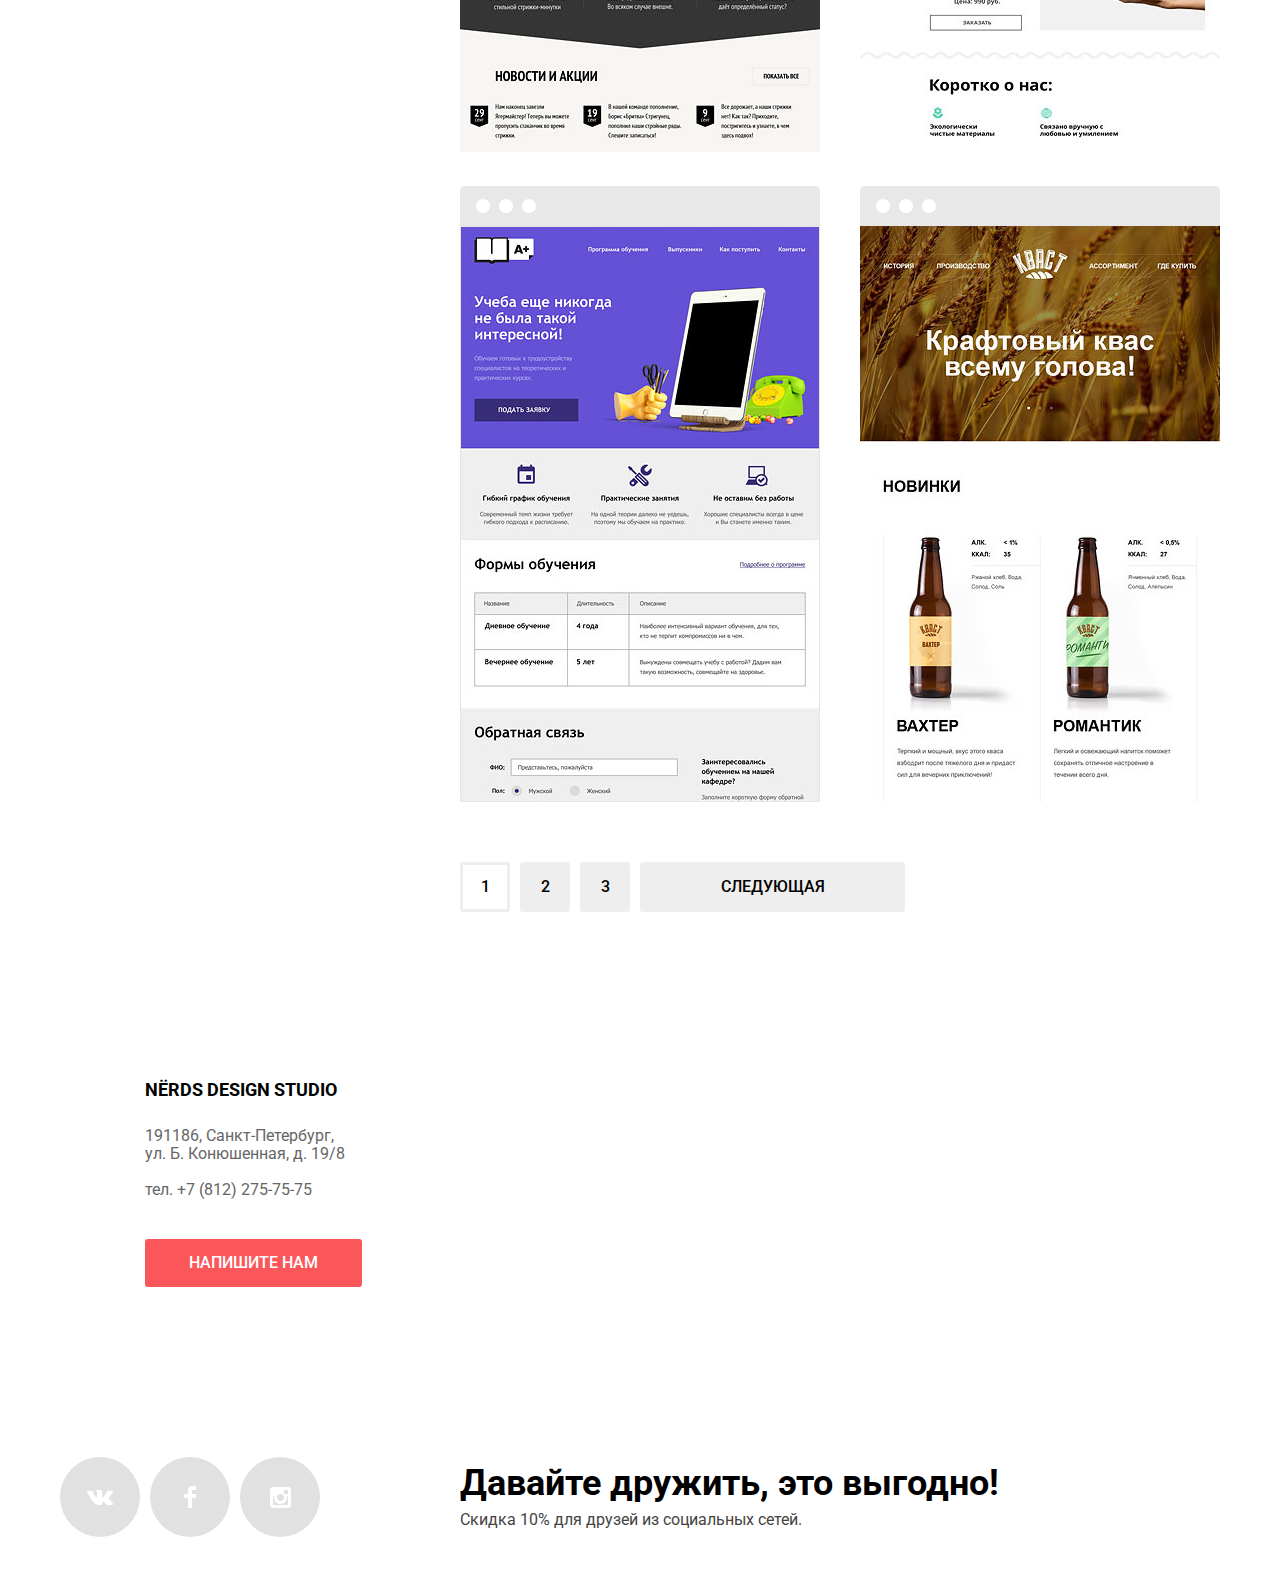
==== commit 996466a2: "Оживление интерактивных элементов" ====
--- a/catalog.html
+++ b/catalog.html
@@ -4,7 +4,7 @@
 		<meta charset="UTF-8">
 		<link href="https://fonts.googleapis.com/css?family=Roboto:400,500,700&amp;subset=cyrillic" rel="stylesheet">
 		<link rel="stylesheet" href="css/normalize.css">
-		<link rel="stylesheet" href="css/style.css">
+		<link rel="stylesheet" href="css/style.min.css">
 		<title>Catalog</title>
 	</head>
 	<body>
@@ -203,17 +203,14 @@
 			</div>
 			<section class="map-info">
 				<h3 class="visually-hidden">Адрес компании</h3>
-				<iframe src="https://www.google.com/maps/embed?pb=!1m18!1m12!1m3!1d1998.598942412368!2d30.320894615666827!3d59.
-				938796869048424!2m3!1f0!2f0!3f0!3m2!1i1024!2i768!4f13.1!3m3!1m2!1s0x4696310fca5ba729%3A0xea9c53d4493c879f!2z0JHQ
-				vtC70YzRiNCw0Y8g0JrQvtC90Y7RiNC10L3QvdCw0Y8g0YPQuy4sIDE5LCDQodCw0L3QutGCLdCf0LXRgtC10YDQsdGD0YDQsywgMTkxMTg2!5e0
-				!3m2!1sru!2sru!4v1512663593314" width="100%" height="420" frameborder="0" style="border:0" allowfullscreen></iframe>
-				<img class="map-img" src="img/map2.jpg" alt="Адрес компании" width="1440" height="785">
+				<iframe class="map-frame" src="https://www.google.com/maps/embed?pb=!1m18!1m12!1m3!1d1998.598942412368!2d30.320894615666827!3d59.938796869048424!2m3!1f0!2f0!3f0!3m2!1i1024!2i768!4f13.1!3m3!1m2!1s0x4696310fca5ba729%3A0xea9c53d4493c879f!2z0JHQvtC70YzRiNCw0Y8g0JrQvtC90Y7RiNC10L3QvdCw0Y8g0YPQuy4sIDE5LCDQodCw0L3QutGCLdCf0LXRgtC10YDQsdGD0YDQsywgMTkxMTg2!5e0!3m2!1sru!2sru!4v1512663593314" height="416" allowfullscreen></iframe>
+				<img class="map-img" src="img/map2.jpg" alt="Адрес компании" width="1440" height="416">
 				<div class="adds">
 					<p class="adds-title">NЁRDS DESIGN STUDIO</p>
 					<p class="adds-text">191186, Санкт-Петербург,<br> 
 					ул. Б. Конюшенная, д. 19/8</p>
 					<p class="adds-text">тел. +7 (812) 275-75-75</p>
-					<a class="adds-link btn" href="#">напишите нам</a>
+					<a class="adds-link btn" href="writeus.html">напишите нам</a>
 				</div>
 			</section>
 		</main>
@@ -272,18 +269,19 @@
 			<form class="modal-form" method="post">
 				<label class="field-text">
 					<span class="field-text-label">Ваше имя:</span>
-					<input class="field-text-input" type="text" name="name" placeholder="Представьтесь, пожалуйста" required>
+					<input class="field-text-input" type="text" name="name" placeholder="Представьтесь, пожалуйста">
 				</label>
 				<label class="field-text">
 					<span class="field-text-label">Ваш email:</span>
-					<input class="field-text-input" type="email" name="email" placeholder="Для отправки ответа" required>
+					<input class="field-text-input" type="email" name="email" placeholder="Для отправки ответа">
 				</label>
 				<label class="field-text">
 					<span class="field-text-label">Текст письма:</span>
-					<input class="field-text-input" type="text" name="reply" placeholder="В свободной форме" required>
+					<textarea class="field-text-input" rows="4" name="reply" placeholder="В свободной форме"></textarea>
 				</label>
 				<button class="modal-btn btn" type="submit">Отправить</button>
 			</form>
 		</section>
+		<script src="js/script.min.js"></script>
 	</body>
 </html>--- a/css/style.min.css
+++ b/css/style.min.css
@@ -0,0 +1 @@
+@-webkit-keyframes climb{0%{-webkit-transform:translateY(2000px);transform:translateY(2000px)}to{-webkit-transform:translateY(0);transform:translateY(0)}}@keyframes climb{0%{-webkit-transform:translateY(2000px);transform:translateY(2000px)}to{-webkit-transform:translateY(0);transform:translateY(0)}}@-webkit-keyframes shake{0%,to{-webkit-transform:translateX(0);transform:translateX(0)}20%,40%,80%{-webkit-transform:translateX(-10px);transform:translateX(-10px)}30%,50%,60%,90%{-webkit-transform:translateX(10px);transform:translateX(10px)}}@keyframes shake{0%,to{-webkit-transform:translateX(0);transform:translateX(0)}20%,40%,80%{-webkit-transform:translateX(-10px);transform:translateX(-10px)}30%,50%,60%,90%{-webkit-transform:translateX(10px);transform:translateX(10px)}}body{min-width:1200px;margin:0;padding:0;font-family:"Roboto",Arial,sans-serif;font-size:16px;line-height:24px;color:#000}a{text-decoration:none}img{max-width:100%;height:auto}.visually-hidden:not(:focus):not(:active),input[type=checkbox].visually-hidden,input[type=radio].visually-hidden{position:absolute;width:1px;height:1px;margin:1px;border:0;padding:0;white-space:nowrap;-webkit-clip-path:inset(100%);clip-path:inset(100%);clip:rect(0 0 0 0);overflow:hidden}.btn{display:inline-block;vertical-align:top;padding:15px 55px;line-height:18px;font-weight:500;color:#fff;background-color:#fb565a;text-transform:uppercase;border:0;outline:0;border-radius:3px;cursor:pointer}.btn:hover{background-color:#e74246}.btn:focus{background-color:#e74246;border:0;outline:0}.btn:active{background-color:#d7373b;color:rgba(255,255,255,.3);-webkit-box-shadow:inset 0 3px 0 0 rgba(0,0,0,.1);box-shadow:inset 0 3px 0 0 rgba(0,0,0,.1)}.page-header{background-color:#eee}.container{width:1160px;padding:0 20px;margin:0 auto}.nav-wrapper{display:-webkit-box;display:-ms-flexbox;display:flex;-webkit-box-pack:justify;-ms-flex-pack:justify;justify-content:space-between;-ms-flex-wrap:wrap;flex-wrap:wrap;padding-top:50px}.page-header-logo{width:160px;height:65px}.logo-img.inner:focus,.logo-img.inner:hover{opacity:.8}.logo-img.inner:active{opacity:.3}.main-nav{width:640px;padding-top:25px;margin-left:200px}.main-nav-list{display:-webkit-box;display:-ms-flexbox;display:flex;-ms-flex-wrap:wrap;flex-wrap:wrap;padding:0;margin:0;list-style:none}.main-nav-item{margin-right:45px}.main-nav-item:last-child{margin-right:0}.basket{width:160px;padding:25px 0 0;margin:0;text-align:right;list-style:none}.basket-item{position:relative}.basket-item::before{content:"";position:absolute;top:7px;left:45px;width:21px;height:21px;background-image:url(../img/cart-icon.svg);background-repeat:no-repeat;background-position:0 0;opacity:.3}.basket-link,.main-nav-link{color:#000;line-height:30px;text-transform:uppercase;font-weight:500}.basket-link:focus,.basket-link:hover,.main-nav-link:focus,.main-nav-link:hover:not(.active){color:#fb565a}.basket-link:active,.main-nav-link:active:not(.active){color:#000;opacity:.3}.main-nav-link.active::after{content:"";height:2px;display:block;background-color:#fb565a}.slides{position:relative;min-height:431px;margin:0}.slide-control{position:absolute;left:51%;bottom:97px;z-index:1;width:160px;height:18px;text-align:center;font-size:0;-webkit-transform:translateX(-50%);-ms-transform:translateX(-50%);transform:translateX(-50%)}.slide-control-btn{position:relative;display:inline-block;vertical-align:top;width:18px;height:18px;margin-right:15px;background-color:#fff;border-radius:50%;cursor:pointer}.slide-control-btn::before{content:"";position:absolute;left:50%;top:50%;z-index:1;width:4px;height:4px;margin:-4px;background-color:inherit;border:2px solid #c1c1c1;border-radius:50%;display:none}.slides-list{position:absolute;top:0;left:0;width:100%;height:100%}.slide:first-child{height:inherit;background:url(../img/nerds-index-slide1.png) no-repeat 100% 50%}.slide:nth-child(2){height:inherit;background:url(../img/nerds-index-slide2.png) no-repeat right bottom}.slide:last-child{height:inherit;background:url(../img/nerds-index-slide3.png) no-repeat right bottom}.slide{display:none}#product-1:checked~.slides-list .slide:first-child,#product-2:checked~.slides-list .slide:nth-child(2),#product-3:checked~.slides-list .slide:last-child{display:block}#product-1:checked~.slide-control .slide-control-btn:nth-child(1)::before,#product-2:checked~.slide-control .slide-control-btn:nth-child(2)::before,#product-3:checked~.slide-control .slide-control-btn:nth-child(3)::before{display:block}.slide-description{width:520px}.slide-title{padding-top:75px;margin:0;font-size:55px;line-height:55px;font-weight:500}.slide-text{padding-top:30px;margin:0 0 38px;color:#283136}.features{display:-webkit-box;display:-ms-flexbox;display:flex;-ms-flex-wrap:wrap;flex-wrap:wrap;padding:80px 0;border-bottom:2px solid #eee}.feature-item{width:300px;margin-right:100px;margin-bottom:5px}.feature-item:last-child{margin-right:0}.feature-img{display:block}.feature-title{padding-top:23px;margin:0;font-size:24px;line-height:30px;font-weight:700;text-transform:uppercase}.feature-text{padding-top:18px;padding-bottom:32px;padding-right:50px;margin:0;color:#283136}.feature-link{padding:15px 40px}.feature-item:nth-child(2) .feature-link{background-color:#00ca74}.feature-item:nth-child(2) .feature-link:focus,.feature-item:nth-child(2) .feature-link:hover{background-color:#00bc6c}.feature-item:nth-child(2) .feature-link:active{background-color:#00aa62}.feature-item:nth-child(3) .feature-link{background-color:#efc84a}.feature-item:nth-child(3) .feature-link:focus,.feature-item:nth-child(3) .feature-link:hover{background-color:#eab534}.feature-item:nth-child(3) .feature-link:active{background-color:#e5a722}.description{display:-webkit-box;display:-ms-flexbox;display:flex;-webkit-box-pack:justify;-ms-flex-pack:justify;justify-content:space-between;padding-top:40px;margin-bottom:45px}.description-wrapper{width:660px}.description-text-title{padding-top:35px;margin:0 0 33px;font-size:45px;line-height:45px;font-weight:500}.description-item,.description-text{margin:0 0 37px;color:#283136}.description-list{padding:0;margin:0;list-style:none}.description-list-title{margin:0 0 25px;font-weight:700;text-transform:uppercase}.description-item{margin-bottom:25px}.description-item::before{content:"";display:inline-block;vertical-align:middle;width:25px;height:2px;margin-right:10px;background-color:#fb565a}.addition{width:360px}.addition-img{display:block;margin-bottom:38px}.addition-table-title{margin-bottom:45px;text-transform:uppercase;font-weight:700}.addition-table-number{padding:10px 10px 10px 0;text-align:left;font-size:45px;line-height:10px;font-weight:700}.addition-table-number sup{font-size:30px;font-weight:400}.addition-table-text{padding:25px 20px 25px 0;line-height:18px;color:#283136}.partners-logo{margin-bottom:76px;border-top:2px solid #eee;border-bottom:2px solid #eee}.partners-logo-list{display:-webkit-box;display:-ms-flexbox;display:flex;-webkit-box-pack:justify;-ms-flex-pack:justify;justify-content:space-between;-ms-flex-wrap:wrap;flex-wrap:wrap;padding:0;margin:0;list-style:none}.partners-logo-item{position:relative}.partners-logo-item:first-child~::after{content:"";position:absolute;top:65px;height:50px;width:2px;margin-left:-20px;background-color:#eee}.partners-logo-link-img{opacity:.2}.partners-logo-link-img:focus,.partners-logo-link-img:hover{opacity:1}.partners-logo-link-img:active{opacity:.1}.map-info{position:relative;margin-bottom:69px;height:416px}.map-frame{width:100%;border:0}.adds,.map-img{position:absolute}.map-img{z-index:-1;height:416px;top:0}.adds{top:53px;left:95px;width:320px;padding:50px;-webkit-box-sizing:border-box;box-sizing:border-box;background-color:#fff}.adds-title{margin:0 0 22px;font-size:18px;line-height:30px;font-weight:700}.adds-text{margin:0 0 18px;line-height:18px;color:#666}.adds-text:nth-child(3){margin-bottom:40px}.adds-link{padding:15px 44px}.page-footer .container{margin-bottom:45px}.socials{width:260px;margin-right:140px}.page-footer .container,.socials-link,.socials-list{display:-webkit-box;display:-ms-flexbox;display:flex}.socials-list{-ms-flex-wrap:wrap;flex-wrap:wrap;padding:0;margin:0;list-style:none;-webkit-box-pack:justify;-ms-flex-pack:justify;justify-content:space-between}.socials-link{-webkit-box-pack:center;-ms-flex-pack:center;justify-content:center;-webkit-box-align:center;-ms-flex-align:center;align-items:center;width:80px;height:80px;margin-bottom:5px;border-radius:50%;background-color:#e1e1e1}.socials-link:focus,.socials-link:hover{background-color:#e74246}.socials-link:active{background-color:#d7373b}.socials-link:active path{fill-opacity:.3}.footer-text{width:560px}.footer-text-slogan{margin:0;padding-top:8px;font-size:36px;line-height:36px;font-weight:700}.footer-text-small{margin:0;padding-top:8px;line-height:22px;color:#444}.modal{display:none;position:fixed;bottom:180px;z-index:3;left:50%;width:960px;padding:75px 100px;margin-left:-480px;-webkit-box-sizing:border-box;box-sizing:border-box;background-color:#fff;-webkit-box-shadow:0 30px 50px rgba(0,0,0,.5);box-shadow:0 30px 50px rgba(0,0,0,.5)}.modal-show{display:block;-webkit-animation:climb .5s;animation:climb .5s}.modal-error{-webkit-animation:shake 1s;animation:shake 1s}.modal-close{position:absolute;top:88px;right:80px;width:21px;height:21px;border:0;outline:0;cursor:pointer;background-image:url(../img/close-cross.svg);opacity:.3;background-color:#fff}.modal-close:focus,.modal-close:hover{opacity:1}.modal-close:active{opacity:.1}.modal-title{margin:0 0 50px;font-size:45px;line-height:45px;font-weight:500}.modal-form{display:-webkit-box;display:-ms-flexbox;display:flex;-ms-flex-wrap:wrap;flex-wrap:wrap;-webkit-box-pack:justify;-ms-flex-pack:justify;justify-content:space-between;width:760px}.field-text-label{display:block;padding-bottom:9px;line-height:18px;font-weight:700}.field-text-input{width:360px;padding:15px;margin-bottom:35px;-webkit-box-sizing:border-box;box-sizing:border-box;border:2px solid #d7dcde;border-radius:3px}.field-text:nth-child(3) .field-text-input{width:760px;padding:15px;margin-bottom:45px;-webkit-box-sizing:border-box;box-sizing:border-box}.field-text-input:hover{border:2px solid #b4b9bb}.field-text-input:focus{border:2px solid #000;outline:0}.field-text-input:invalid{border:2px solid #e74246;color:#e74246}.page-title{padding-top:78px;padding-bottom:110px;margin:0;text-align:center;font-size:55px;line-height:55px;font-weight:500}.column-wrapper{display:-webkit-box;display:-ms-flexbox;display:flex;-webkit-box-pack:justify;-ms-flex-pack:justify;justify-content:space-between;padding-top:55px}.column-catalog{width:760px}.form-catalog{width:260px}.form-group{display:-webkit-box;display:-ms-flexbox;display:flex;-ms-flex-wrap:wrap;flex-wrap:wrap;padding:0;margin:0 0 30px;border:0}.form-group:first-child .form-group-title{margin-bottom:53px}.form-group:nth-child(2){margin-bottom:35px}.form-group-title{padding-right:30px;margin-bottom:17px;font-size:18px;line-height:18px;font-weight:700;text-transform:uppercase}.filter-range{margin-bottom:30px}.range-controls{position:relative;height:41px;padding-top:39px;padding-right:20px;padding-left:20px;margin-bottom:15px;background-color:#eee;border-radius:5px}.range-controls .scale{height:2px;background-color:#d7dcde}.range-controls .bar{width:70%;height:2px;background-color:#00ca74}.range-controls .toggle{position:absolute;top:31px;left:0;width:4px;height:4px;padding:0;background-color:#ababab;border:8px solid #fff;border-radius:50%;-webkit-box-shadow:0 2px 1px 0 #cfcfcf;box-shadow:0 2px 1px 0 #cfcfcf;cursor:pointer}.range-controls .toggle-min{left:18px}.range-controls .toggle-max{left:160px}.max-price,.min-price{display:inline-block;vertical-align:middle;min-width:130px;font-size:16px;text-transform:uppercase}.max-price{text-align:right}.field-price{width:60px;padding:8px 10px;margin-left:10px;border:0;background-color:#eee;border-radius:5px;font:inherit;text-align:center}.field-checkbox-label,.field-radio-label{display:inline-block;vertical-align:middle;padding-right:50px;padding-bottom:15px;line-height:20px;color:#283136}.price-controls{font-size:0}.field-checkbox,.field-radio{cursor:pointer}.field-radio-label::before{content:"";display:inline-block;vertical-align:middle;width:27px;height:25px;padding-right:10px;background-image:url(../img/radio-off.svg);background-repeat:no-repeat;background-position:0 0;opacity:.3}.field-radio-input:checked+.field-radio-label::before{content:"";display:inline-block;vertical-align:middle;width:27px;height:25px;background-image:url(../img/radio-on.svg);background-repeat:no-repeat;background-position:0 0;opacity:.3}.field-checkbox-label:hover,.field-radio-label:focus,.field-radio-label:hover{outline:0}.field-checkbox-input:checked+.field-checkbox-label:focus::before,.field-checkbox-input:checked+.field-checkbox-label:hover::before,.field-checkbox-label:focus::before,.field-checkbox-label:hover::before,.field-radio-input:checked+.field-radio-label:focus::before,.field-radio-input:checked+.field-radio-label:hover::before,.field-radio-label:focus::before,.field-radio-label:hover::before{opacity:1}.field-checkbox-label::before{content:"";display:inline-block;vertical-align:bottom;width:27px;height:25px;padding-right:10px;background-image:url(../img/checkbox-off.svg);background-repeat:no-repeat;background-position:0 0;opacity:.3}.field-checkbox-input:checked+.field-checkbox-label::before{content:"";display:inline-block;vertical-align:bottom;width:27px;height:25px;background-image:url(../img/checkbox-on.svg);background-repeat:no-repeat;background-position:0 0;opacity:.3}.field-checkbox-input:disabled+.field-checkbox-label,.field-checkbox-input:disabled+.field-checkbox-label::before,.field-radio-input:disabled+.field-radio-label,.field-radio-input:disabled+.field-radio-label::before{opacity:.4}.btn-form{width:100%;background-color:#eee;color:#000;font:inherit;line-height:18px}.btn-form:hover{background-color:#dfdfdf}.btn-form:focus{background-color:#dfdfdf}.btn-form:active{background-color:#d5d5d5;color:rgba(0,0,0,.3);-webkit-box-shadow:inset 0 3px 0 0 rgba(0,0,0,.1);box-shadow:inset 0 3px 0 0 rgba(0,0,0,.1)}.sort{display:-webkit-box;display:-ms-flexbox;display:flex;-webkit-box-pack:justify;-ms-flex-pack:justify;justify-content:space-between;width:100%;margin-bottom:55px}.sort-title{width:160px;margin:0;font-size:18px;line-height:18px;font-weight:700;text-transform:uppercase}.sort-list{display:-webkit-box;display:-ms-flexbox;display:flex;width:360px;padding:0;margin:0;list-style:none}.sort-link{display:block;margin-right:25px;color:rgba(0,0,0,.3);font-size:14px;line-height:18px;text-transform:uppercase}.sort-link:focus,.sort-link:hover{color:rgba(0,0,0,.6)}.sort-link:active{color:#000}.icon-down-link,.icon-up-link{display:block;width:11px;height:18px;margin-left:20px}.icon-down-link::before,.icon-up-link::before{content:"";display:block;width:11px;height:18px;background-image:url(../img/icon-down-dir.png);background-repeat:no-repeat;background-position:50% 50%;opacity:.2}.icon-down-link::before{background-image:url(../img/icon-up-dir.svg)}.icon-down-link:focus::before,.icon-down-link:hover::before,.icon-up-link:focus::before,.icon-up-link:hover::before{opacity:.4}.icon-down-link:active::before,.icon-up-link:active::before{opacity:1}.catalog-content{display:-webkit-box;display:-ms-flexbox;display:flex;-webkit-box-pack:justify;-ms-flex-pack:justify;justify-content:space-between;-ms-flex-wrap:wrap;flex-wrap:wrap}.catalog-item{position:relative;width:360px;margin-bottom:27px}.catalog-item:focus,.catalog-item:hover{-webkit-box-shadow:0 6px 15px 0 rgba(0,1,1,.25);box-shadow:0 6px 15px 0 rgba(0,1,1,.25)}.catalog-item-heading{height:40px;background-image:url(../img/browser.svg);background-repeat:no-repeat;background-position:0 0;opacity:.12}.catalog-item:focus .catalog-item-heading,.catalog-item:hover .catalog-item-heading{opacity:1}.catalog-item-popup{display:none;position:absolute;bottom:0;width:inherit;min-height:235px;padding:30px;-webkit-box-sizing:border-box;box-sizing:border-box;background-color:#eee;text-align:center}.catalog-item:focus .catalog-item-popup,.catalog-item:hover .catalog-item-popup{display:block}.catalog-item-popup-title{font-size:18px;line-height:30px;font-weight:700;color:#000;text-transform:uppercase}.catalog-item-popup-text{padding-top:15px;padding-bottom:30px;margin:0;color:#666;line-height:18px}.catalog-item-popup-price-link{padding:15px 60px}.catalog-item-popup-price-link:active{color:#fff}.pagination{min-width:460px;margin:26px 0 60px 400px}.pagination-list{display:-webkit-box;display:-ms-flexbox;display:flex;padding:0;margin:0;list-style:none}.pagination-link{width:50px;height:50px;padding:0 15px;margin-right:10px;-webkit-box-sizing:border-box;box-sizing:border-box;text-align:center;line-height:50px;background-color:#eee;color:#000}.pagination-link.next{width:265px}.pagination-link:focus,.pagination-link:hover{background-color:#dfdfdf}.pagination-link:active{background-color:#d5d5d5;color:rgba(0,0,0,.3)}.pagination-link.active-page{line-height:44px;background-color:#fff;border:3px solid #eee;-webkit-box-shadow:none;box-shadow:none}
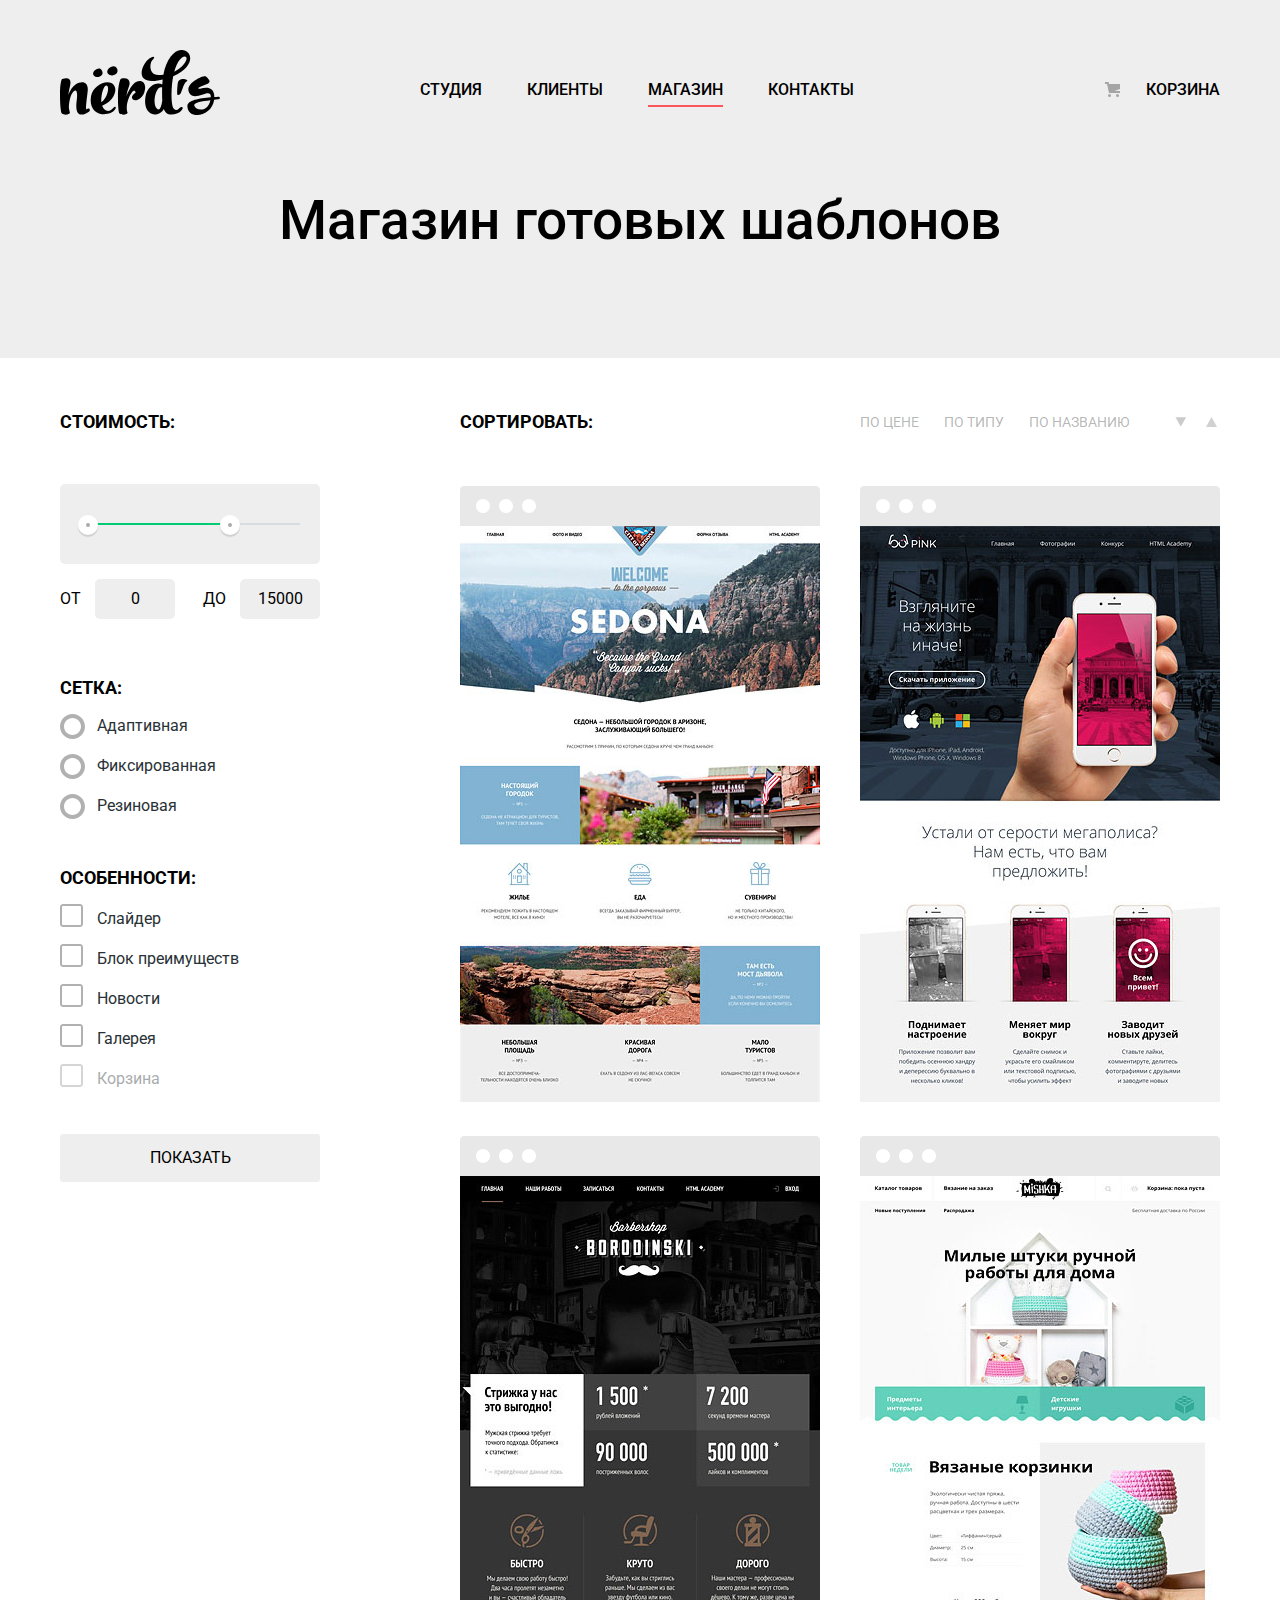
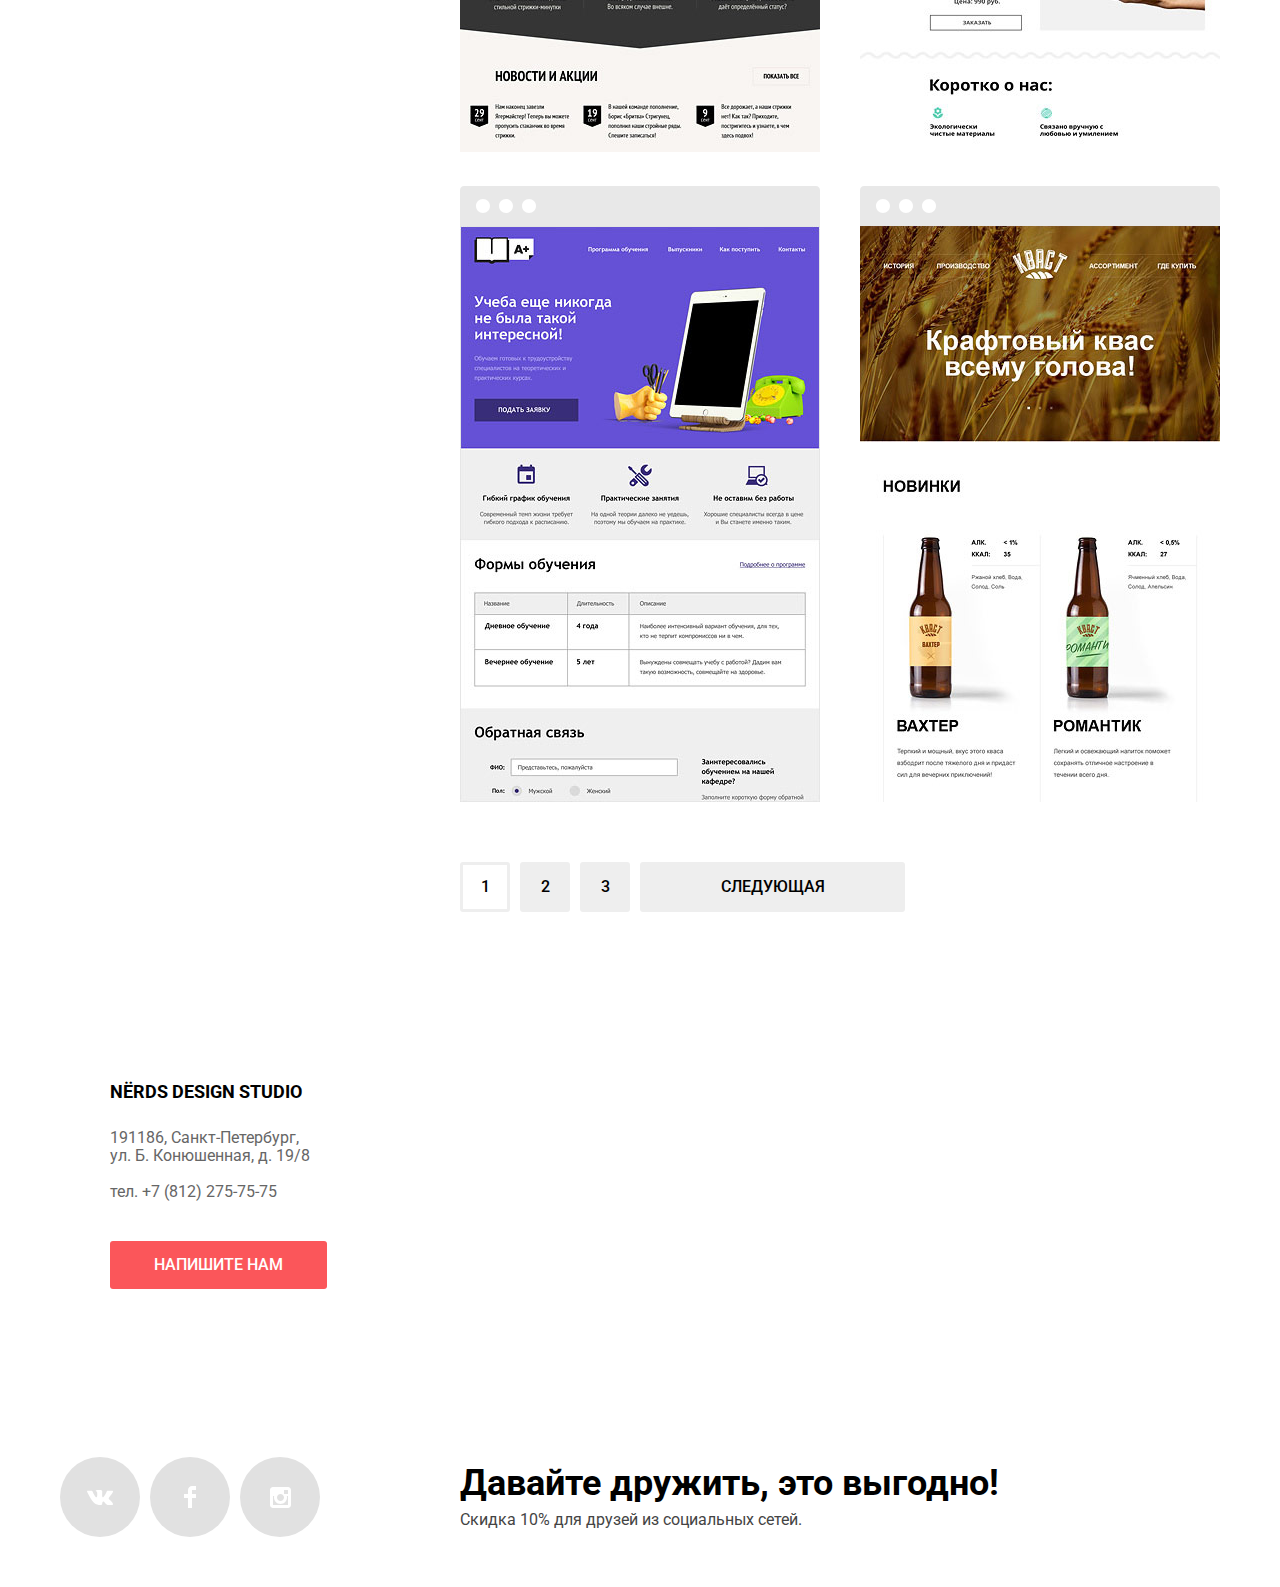
==== commit 079f69b7: "правки" ====
--- a/catalog.html
+++ b/catalog.html
@@ -4,7 +4,7 @@
 		<meta charset="UTF-8">
 		<link href="https://fonts.googleapis.com/css?family=Roboto:400,500,700&amp;subset=cyrillic" rel="stylesheet">
 		<link rel="stylesheet" href="css/normalize.css">
-		<link rel="stylesheet" href="css/style.min.css">
+		<link rel="stylesheet" href="css/style.css">
 		<title>Catalog</title>
 	</head>
 	<body>
@@ -205,12 +205,14 @@
 				<h3 class="visually-hidden">Адрес компании</h3>
 				<iframe class="map-frame" src="https://www.google.com/maps/embed?pb=!1m18!1m12!1m3!1d1998.598942412368!2d30.320894615666827!3d59.938796869048424!2m3!1f0!2f0!3f0!3m2!1i1024!2i768!4f13.1!3m3!1m2!1s0x4696310fca5ba729%3A0xea9c53d4493c879f!2z0JHQvtC70YzRiNCw0Y8g0JrQvtC90Y7RiNC10L3QvdCw0Y8g0YPQuy4sIDE5LCDQodCw0L3QutGCLdCf0LXRgtC10YDQsdGD0YDQsywgMTkxMTg2!5e0!3m2!1sru!2sru!4v1512663593314" height="416" allowfullscreen></iframe>
 				<img class="map-img" src="img/map2.jpg" alt="Адрес компании" width="1440" height="416">
-				<div class="adds">
-					<p class="adds-title">NЁRDS DESIGN STUDIO</p>
-					<p class="adds-text">191186, Санкт-Петербург,<br> 
-					ул. Б. Конюшенная, д. 19/8</p>
-					<p class="adds-text">тел. +7 (812) 275-75-75</p>
-					<a class="adds-link btn" href="writeus.html">напишите нам</a>
+				<div class="container-adds">
+					<div class="adds">
+						<p class="adds-title">NЁRDS DESIGN STUDIO</p>
+						<p class="adds-text">191186, Санкт-Петербург,<br> 
+						ул. Б. Конюшенная, д. 19/8</p>
+						<p class="adds-text">тел. +7 (812) 275-75-75</p>
+						<a class="adds-link btn" href="writeus.html">напишите нам</a>
+					</div>
 				</div>
 			</section>
 		</main>
--- a/css/style.css
+++ b/css/style.css
@@ -0,0 +1,1275 @@
+body {
+	min-width: 1200px;
+	margin: 0;
+	padding: 0;
+	font-family: "Roboto", Arial, sans-serif;
+	font-size: 16px;
+	line-height: 24px;
+	color: #000000;
+}
+
+a {
+	text-decoration: none;
+}
+
+img {
+	max-width: 100%;
+	height: auto;
+}
+
+.visually-hidden:not(:focus):not(:active),
+input[type="checkbox"].visually-hidden,
+input[type="radio"].visually-hidden {
+	position: absolute;
+	width: 1px;
+	height: 1px;
+	margin: 1px;
+	border: 0;
+	padding: 0;
+	white-space: nowrap;
+	-webkit-clip-path: inset(100%);
+					clip-path: inset(100%);
+	clip: rect(0 0 0 0);
+	overflow: hidden;
+}
+
+.btn {
+	display: inline-block;
+	vertical-align: top;
+	padding: 15px 55px;
+	line-height: 18px;
+	font-weight: 500;
+	color: #ffffff;
+	background-color: #fb565a;
+	text-transform: uppercase;
+	border: none;
+	outline: none;
+	border-radius: 3px;
+	cursor: pointer;
+}
+
+.btn:hover {
+	background-color: #e74246;
+}
+
+.btn:focus {
+	background-color: #e74246;
+	border: none;
+	outline: none;
+}
+
+.btn:active {
+	background-color: #d7373b;
+	color: rgba(255, 255, 255, 0.3);
+	-webkit-box-shadow: inset 0 3px 0 0 rgba(0, 0, 0, 0.10);
+					box-shadow: inset 0 3px 0 0 rgba(0, 0, 0, 0.10);
+}
+
+.page-header {
+	background-color: #eeeeee;
+}
+
+.container {
+	width: 1160px;
+	padding: 0 20px;
+	margin: 0 auto;
+}
+
+.nav-wrapper {
+	display: -webkit-box;
+	display: -ms-flexbox;
+	display: flex;
+	-webkit-box-pack: justify;
+			-ms-flex-pack: justify;
+					justify-content: space-between;
+	-ms-flex-wrap: wrap;
+			flex-wrap: wrap;
+	padding-top: 50px;
+}
+
+.page-header-logo {
+	width: 160px;
+	height: 65px;
+}
+
+.logo-img.inner:hover,
+.logo-img.inner:focus {
+	opacity: 0.8;
+}
+
+.logo-img.inner:active {
+	opacity: 0.3;
+}
+
+.main-nav {
+	width: 640px;
+	padding-top: 25px;
+	margin-left: 200px;
+}
+
+.main-nav-list {
+	display: -webkit-box;
+	display: -ms-flexbox;
+	display: flex;
+	-ms-flex-wrap: wrap;
+			flex-wrap: wrap;
+	padding: 0;
+	margin: 0;
+	list-style: none;
+}
+
+.main-nav-item {
+	margin-right: 45px; 
+}
+
+.main-nav-item:last-child {
+	margin-right: 0;
+}
+
+.basket {
+	width: 160px;
+	padding: 0;
+	padding-top: 25px;
+	margin: 0;
+	text-align: right;
+	list-style: none;
+}
+
+.basket-item {
+	position: relative;
+}
+
+.basket-item::before {
+	content: "";
+	position: absolute;
+	top: 7px;
+	left: 45px;
+	width: 21px;
+	height: 21px;
+	background-image: url("../img/cart-icon.svg");
+	background-repeat: no-repeat;
+	background-position: 0 0;
+	opacity: 0.3;
+}
+
+.main-nav-link,
+.basket-link {
+	color: #000000;
+	line-height: 30px;
+	text-transform: uppercase;
+	font-weight: 500;
+}
+
+.main-nav-link:hover:not(.active),
+.main-nav-link:focus,
+.basket-link:hover,
+.basket-link:focus {
+	color: #fb565a;
+}
+
+.main-nav-link:active:not(.active),
+.basket-link:active {
+	color: #000000;
+	opacity: 0.3;
+}
+
+.main-nav-link.active::after {
+	content: "";
+	height: 2px;
+	display: block;
+	background-color: #fb565a;
+}
+
+/*Слайдер*/
+.slides {
+	position: relative;
+	min-height: 431px;
+	margin: 0;
+}
+
+.slide-control {
+	position: absolute;
+	left: 51%;
+	bottom: 97px;
+	z-index: 1;
+	width: 160px;
+	height: 18px;
+	text-align: center;
+	font-size: 0;
+	-webkit-transform: translateX(-50%);
+			-ms-transform: translateX(-50%);
+					transform: translateX(-50%);
+}
+
+.slide-control-btn {
+	position: relative;
+	display: inline-block;
+	vertical-align: top;
+	width: 18px;
+	height: 18px;
+	margin-right: 15px;
+	background-color: #ffffff;
+	border-radius: 50%;
+	cursor: pointer;
+}
+
+.slide-control-btn::before {
+	content: "";
+	position: absolute;
+	left: 50%;
+	top: 50%;
+	z-index: 1;
+	width: 4px;
+	height: 4px;
+	margin: -4px;
+	background-color: inherit;
+	border: 2px solid #c1c1c1;
+	border-radius: 50%;
+	display: none;
+}
+
+.slides-list {
+	position: absolute;
+	top: 0;
+	left: 0;
+	width: 100%;
+	height: 100%;
+}
+
+.slide:first-child {
+	height: inherit;
+	background: url("../img/nerds-index-slide1.png") no-repeat 100% 50%;
+}
+
+.slide:nth-child(2) {
+	height: inherit;
+	background: url("../img/nerds-index-slide2.png") no-repeat right bottom;
+}
+
+.slide:last-child {
+	height: inherit;
+	background: url("../img/nerds-index-slide3.png") no-repeat right bottom;
+}
+
+.slide {
+	display: none;
+}
+
+#product-1:checked ~ .slides-list .slide:first-child,
+#product-2:checked ~ .slides-list .slide:nth-child(2),
+#product-3:checked ~ .slides-list .slide:last-child {
+	display: block;
+}
+
+#product-1:checked ~ .slide-control .slide-control-btn:nth-child(1)::before,
+#product-2:checked ~ .slide-control .slide-control-btn:nth-child(2)::before,
+#product-3:checked ~ .slide-control .slide-control-btn:nth-child(3)::before {
+	display: block;
+}
+
+.slide-description {
+	width: 520px;
+}
+
+.slide-title {
+	padding-top: 75px;
+	margin: 0;
+	font-size: 55px;
+	line-height: 55px;
+	font-weight: 500;
+}
+
+.slide-text {
+	padding-top: 30px;
+	margin: 0;
+	margin-bottom: 38px;
+	color: #283136;
+}
+
+.features {
+	display: -webkit-box;
+	display: -ms-flexbox;
+	display: flex;
+	-ms-flex-wrap: wrap;
+			flex-wrap: wrap;
+	padding: 80px 0;
+	border-bottom: 2px solid #eeeeee;
+}
+
+.feature-item {
+	width: 300px;
+	margin-right: 100px;
+	margin-bottom: 5px;
+}
+
+.feature-item:last-child {
+	margin-right: 0;
+}
+
+.feature-img {
+	display: block;
+}
+
+.feature-title {
+	padding-top: 23px;
+	margin: 0;
+	font-size: 24px;
+	line-height: 30px;
+	font-weight: bold;
+	text-transform: uppercase;
+}
+
+.feature-text {
+	padding-top: 18px;
+	padding-bottom: 32px;
+	padding-right: 50px;
+	margin: 0;
+	color: #283136;
+}
+
+.feature-link {
+	padding: 15px 40px;
+}
+
+.feature-item:nth-child(2) .feature-link {
+	background-color: #00ca74;
+}
+
+.feature-item:nth-child(2) .feature-link:hover,
+.feature-item:nth-child(2) .feature-link:focus {
+	background-color: #00bc6c;
+}
+
+.feature-item:nth-child(2) .feature-link:active {
+	background-color: #00aa62;
+}
+
+.feature-item:nth-child(3) .feature-link {
+	background-color: #efc84a;
+}
+
+.feature-item:nth-child(3) .feature-link:hover,
+.feature-item:nth-child(3) .feature-link:focus {
+	background-color: #eab534;
+}
+
+.feature-item:nth-child(3) .feature-link:active {
+	background-color: #e5a722;
+}
+
+.description {
+	display: -webkit-box;
+	display: -ms-flexbox;
+	display: flex;
+	-webkit-box-pack: justify;
+			-ms-flex-pack: justify;
+					justify-content: space-between;
+	padding-top: 40px;
+	margin-bottom: 45px;
+}
+
+.description-wrapper {
+	width: 660px;
+}
+
+.description-text-title {
+	padding-top: 35px;
+	margin: 0;
+	margin-bottom: 33px;
+	font-size: 45px;
+	line-height: 45px;
+	font-weight: 500;
+}
+
+.description-text,
+.description-item {
+	margin: 0;
+	margin-bottom: 37px;
+	color: #283136;
+}
+
+.description-list {
+	padding: 0;
+	margin: 0;
+	list-style: none;
+}
+
+.description-list-title {
+	margin: 0;
+	margin-bottom: 25px;
+	font-weight: bold;
+	text-transform: uppercase;
+}
+
+.description-item {
+	margin-bottom: 25px;
+}
+
+.description-item::before {
+	content: "";
+	display: inline-block;
+	vertical-align: middle;
+	width: 25px;
+	height: 2px;
+	margin-right: 10px;
+	background-color: #fb565a;
+}
+
+.addition {
+	width: 360px;
+}
+
+.addition-img {
+	display: block;
+	margin-bottom: 38px;
+}
+
+.addition-table-title {
+	margin-bottom: 45px;
+	text-transform: uppercase;
+	font-weight: bold;
+}
+
+.addition-table-number {
+	padding: 10px 10px;
+	padding-left: 0;
+	text-align: left;
+	font-size: 45px;
+	line-height: 10px;
+	font-weight: bold;
+}
+
+.addition-table-number sup {
+	font-size: 30px;
+	font-weight: 400;
+}
+
+.addition-table-text {
+	padding: 25px 20px;
+	padding-left: 0;
+	line-height: 18px;
+	color: #283136;
+}
+
+.partners-logo {
+	margin-bottom: 76px;
+}
+
+.partners-logo {
+	border-top: 2px solid #eeeeee;
+	border-bottom: 2px solid #eeeeee;
+}
+
+.partners-logo-list {
+	display: -webkit-box;
+	display: -ms-flexbox;
+	display: flex;
+	-webkit-box-pack: justify;
+			-ms-flex-pack: justify;
+					justify-content: space-between;
+	-ms-flex-wrap: wrap;
+			flex-wrap: wrap;
+	padding: 0;
+	margin: 0;
+	list-style: none;
+}
+
+.partners-logo-item {
+	position: relative;
+}
+
+.partners-logo-item:first-child ~ ::after {
+	content: "";
+	position: absolute;
+	top: 65px;
+	height: 50px;
+	width: 2px;
+	margin-left: -20px;
+	background-color: #eeeeee;
+}
+ 
+.partners-logo-link-img {
+	opacity: 0.2;
+}
+
+.partners-logo-link-img:hover,
+.partners-logo-link-img:focus {
+	opacity: 1;
+}
+
+.partners-logo-link-img:active {
+	opacity: 0.1;
+}
+
+.map-info {
+	position: relative;
+	margin-bottom: 69px;
+	height: 416px;
+}
+
+.map-frame {
+	width: 100%;
+	border: 0;
+}
+
+.map-img {
+	position: absolute;
+	top: 0;
+	z-index: -1;
+	height: 416px;
+}
+
+.container-adds {
+	position: relative;
+	top: -418px;
+	width: 1160px;
+	min-height: 312px;
+	margin: 0 auto;
+}
+
+.adds {
+	position: absolute;
+	top: 50px;
+	left: 0;
+	width: 320px;
+	padding: 50px;
+	-webkit-box-sizing: border-box;
+					box-sizing: border-box;
+	background-color: #ffffff;
+}
+
+.adds-title {
+	margin: 0;
+	margin-bottom: 22px;
+	font-size: 18px;
+	line-height: 30px;
+	font-weight: bold;
+}
+
+.adds-text {
+	margin: 0;
+	margin-bottom: 18px;
+	line-height: 18px;
+	color: #666666;
+}
+
+.adds-text:nth-child(3) {
+	margin-bottom: 40px;
+}
+
+.adds-link {
+	padding: 15px 44px;
+}
+
+.page-footer .container {
+	display: -webkit-box;
+	display: -ms-flexbox;
+	display: flex;
+	margin-bottom: 45px;
+}
+
+.socials {
+	width: 260px;
+	margin-right: 140px;
+}
+
+.socials-list {
+	display: -webkit-box;
+	display: -ms-flexbox;
+	display: flex;
+	-webkit-box-pack: justify;
+			-ms-flex-pack: justify;
+					justify-content: space-between;
+	-ms-flex-wrap: wrap;
+			flex-wrap: wrap;
+	padding: 0;
+	margin: 0;
+	list-style: none;
+}
+
+.socials-link {
+	display: -webkit-box;
+	display: -ms-flexbox;
+	display: flex;
+	-webkit-box-pack: center;
+			-ms-flex-pack: center;
+				justify-content: center;
+	-webkit-box-align: center;
+			-ms-flex-align: center;
+				align-items: center;
+	width: 80px;
+	height: 80px;
+	margin-bottom: 5px;
+	border-radius: 50%;
+	background-color: #e1e1e1;
+}
+
+.socials-link:hover,
+.socials-link:focus {
+	background-color: #e74246;
+}
+
+.socials-link:active {
+	background-color: #d7373b;
+}
+
+.socials-link:active path {
+	fill-opacity: 0.3;
+}
+
+.footer-text {
+	width: 560px;
+}
+
+.footer-text-slogan {
+	margin: 0;
+	padding-top: 8px;
+	font-size: 36px;
+	line-height: 36px;
+	font-weight: bold;
+}
+
+.footer-text-small {
+	margin: 0;
+	padding-top: 8px;
+	line-height: 22px;
+	color: #444444;
+}
+
+@-webkit-keyframes climb {
+	0% {
+		-webkit-transform: translateY(2000px);
+						transform: translateY(2000px);
+	}
+	100% {
+		-webkit-transform: translateY(0);
+						transform: translateY(0);
+	}
+}
+
+@keyframes climb {
+	0% {
+		-webkit-transform: translateY(2000px);
+						transform: translateY(2000px);
+	}
+	100% {
+		-webkit-transform: translateY(0);
+						transform: translateY(0);
+	}
+}
+
+@-webkit-keyframes shake {
+	0%,
+	100% {
+		-webkit-transform: translateX(0);
+						transform: translateX(0);
+	}
+	20%,
+	40%,
+	60%,
+	80% {
+		-webkit-transform: translateX(-10px);
+						transform: translateX(-10px);
+	}
+	30%,
+	50%,
+	60%,
+	90% {
+		-webkit-transform: translateX(10px);
+						transform: translateX(10px);
+	}
+}
+
+@keyframes shake {
+	0%,
+	100% {
+		-webkit-transform: translateX(0);
+						transform: translateX(0);
+	}
+	20%,
+	40%,
+	60%,
+	80% {
+		-webkit-transform: translateX(-10px);
+						transform: translateX(-10px);
+	}
+	30%,
+	50%,
+	60%,
+	90% {
+		-webkit-transform: translateX(10px);
+						transform: translateX(10px);
+	}
+}
+
+.modal {
+	display: none;
+	position: fixed;
+	bottom: 180px;
+	z-index: 3;
+	left: 50%;
+	width: 960px;
+	padding: 75px 100px;
+	margin-left: -480px;
+	-webkit-box-sizing: border-box;
+					box-sizing: border-box;
+	background-color: #ffffff;
+	-webkit-box-shadow: 0 30px 50px rgba(0, 0, 0, 0.5);
+					box-shadow: 0 30px 50px rgba(0, 0, 0, 0.5)
+}
+
+.modal-show {
+	display: block;
+	-webkit-animation: climb 0.5s;
+					animation: climb 0.5s;
+}
+
+.modal-error {
+	-webkit-animation: shake 1s;
+					animation: shake 1s;
+}
+
+.modal-close {
+	position: absolute;
+	top: 88px;
+	right: 80px;
+	width: 21px;
+	height: 21px;
+	border: none;
+	outline: none;
+	cursor: pointer;
+	background-image: url(../img/close-cross.svg);
+	opacity: 0.3;
+	background-color: #ffffff;
+}
+
+.modal-close:hover,
+.modal-close:focus {
+	opacity: 1;
+}
+
+.modal-close:active {
+	opacity: 0.1;
+}
+
+.modal-title {
+	margin: 0;
+	margin-bottom: 50px;
+	font-size: 45px;
+	line-height: 45px;
+	font-weight: 500;
+}
+
+.modal-form {
+	display: -webkit-box;
+	display: -ms-flexbox;
+	display: flex;
+	-ms-flex-wrap: wrap;
+			flex-wrap: wrap;
+	-webkit-box-pack: justify;
+			-ms-flex-pack: justify;
+					justify-content: space-between;
+	width: 760px;
+}
+
+.field-text-label {
+	display: block;
+	padding-bottom: 9px;
+	line-height: 18px;
+	font-weight: bold;
+}
+
+.field-text-input {
+	width: 360px;
+	padding: 15px;
+	margin-bottom: 35px;
+	-webkit-box-sizing: border-box;
+					box-sizing: border-box;
+	border: 2px solid #d7dcde; 
+	border-radius: 3px;
+}
+
+.field-text:nth-child(3) .field-text-input {
+	width: 760px;
+	padding: 15px;
+	margin-bottom: 45px;
+	-webkit-box-sizing: border-box;
+					box-sizing: border-box;
+}
+
+.field-text-input:hover {
+	border: 2px solid #b4b9bb;
+}
+
+.field-text-input:focus {
+	border: 2px solid #000000;
+	outline: none;
+}
+
+.field-text-input:invalid {
+	border: 2px solid #e74246;
+	color: #e74246;
+}
+
+.page-title {
+	padding-top: 78px;
+	padding-bottom: 110px;
+	margin: 0;
+	text-align: center;
+	font-size: 55px;
+	line-height: 55px;
+	font-weight: 500;
+}
+
+.column-wrapper {
+	display: -webkit-box;
+	display: -ms-flexbox;
+	display: flex;
+	-webkit-box-pack: justify;
+			-ms-flex-pack: justify;
+					justify-content: space-between;
+	padding-top: 55px;
+}
+
+.column-catalog {
+	width: 760px;
+}
+
+.form-catalog {
+	width: 260px;
+}
+
+.form-group {
+	display: -webkit-box;
+	display: -ms-flexbox;
+	display: flex;
+	-ms-flex-wrap: wrap;
+			flex-wrap: wrap;
+	padding: 0;
+	margin: 0;
+	margin-bottom: 30px;
+	border: none;
+}
+
+.form-group:first-child .form-group-title {
+	margin-bottom: 53px;
+}
+
+.form-group:nth-child(2) {
+	margin-bottom: 35px;
+}
+
+.form-group-title {
+	padding-right: 30px;
+	margin-bottom: 17px;
+	font-size: 18px;
+	line-height: 18px;
+	font-weight: bold;
+	text-transform: uppercase;
+}
+
+.filter-range {
+	margin-bottom: 30px;
+}
+
+.range-controls {
+	position: relative;
+	height: 41px;
+	padding-top: 39px;
+	padding-right: 20px;
+	padding-left: 20px;
+	margin-bottom: 15px;
+	background-color: #eeeeee;
+	border-radius: 5px;
+}
+
+.range-controls .scale {
+	height: 2px;
+	background-color: #d7dcde;
+}
+
+.range-controls .bar {
+	width: 70%;
+	height: 2px;
+	background-color: #00ca74;
+}
+
+.range-controls .toggle {
+	position: absolute;
+	top: 31px;
+	left: 0;
+	width: 4px;
+	height: 4px;
+	padding: 0;
+	background-color: #ababab;
+	border: 8px solid #ffffff;
+	border-radius: 50%;
+	-webkit-box-shadow: 0 2px 1px 0 #cfcfcf;
+					box-shadow: 0 2px 1px 0 #cfcfcf;
+	cursor: pointer;
+}
+
+.range-controls .toggle-min {
+	left: 18px;
+}
+
+.range-controls .toggle-max {
+	left: 160px;
+}
+
+.min-price, 
+.max-price {
+	display: inline-block;
+	vertical-align: middle;
+	min-width: 130px;
+	font-size: 16px;
+	text-transform: uppercase;
+	outline: none;
+}
+
+.max-price {
+	text-align: right;
+}
+
+.field-price {
+	width: 60px;
+	padding: 8px 10px;
+	margin-left: 10px;
+	border: none;
+	outline: none;
+	background-color: #eeeeee;
+	border-radius: 5px;
+	font: inherit;
+	text-align: center;
+}
+
+.field-radio-label,
+.field-checkbox-label {
+	display: inline-block;
+	vertical-align: middle;
+	padding-right: 50px;
+	padding-bottom: 15px;
+	outline: none;
+	line-height: 20px;
+	color: #283136;
+}
+
+.price-controls {
+	font-size: 0;
+}
+
+.field-radio,
+.field-checkbox {
+	cursor: pointer;
+}
+
+.field-radio-label::before {
+	content: "";
+	display: inline-block;
+	vertical-align: middle;
+	width: 27px;
+	height: 25px;
+	padding-right: 10px;
+	background-image: url("../img/radio-off.svg");
+	background-repeat: no-repeat;
+	background-position: 0 0;
+	opacity: 0.3;
+}
+
+.field-radio-input:checked + .field-radio-label::before {
+	content: "";
+	display: inline-block;
+	vertical-align: middle;
+	width: 27px;
+	height: 25px;
+	background-image: url("../img/radio-on.svg");
+	background-repeat: no-repeat;
+	background-position: 0 0;
+	opacity: 0.3;
+}
+
+.field-radio-label:hover::before,
+.field-radio-label:focus::before,
+.field-radio-input:checked + .field-radio-label:hover::before,
+.field-radio-input:checked + .field-radio-label:focus::before {
+	opacity: 1;
+}
+
+.field-checkbox-label::before {
+	content: "";
+	display: inline-block;
+	vertical-align: bottom;
+	width: 27px;
+	height: 25px;
+	padding-right: 10px;
+	background-image: url("../img/checkbox-off.svg");
+	background-repeat: no-repeat;
+	background-position: 0 0;
+	opacity: 0.3;
+}
+
+.field-checkbox-input:checked + .field-checkbox-label::before {
+	content: "";
+	display: inline-block;
+	vertical-align: bottom;
+	width: 27px;
+	height: 25px;
+	background-image: url("../img/checkbox-on.svg");
+	background-repeat: no-repeat;
+	background-position: 0 0;
+	opacity: 0.3;
+}
+
+.field-checkbox-label:hover::before,
+.field-checkbox-label:focus::before,
+.field-checkbox-input:checked + .field-checkbox-label:hover::before,
+.field-checkbox-input:checked + .field-checkbox-label:focus::before {
+	opacity: 1;
+}
+
+.field-radio-input:disabled + .field-radio-label,
+.field-radio-input:disabled + .field-radio-label::before,
+.field-checkbox-input:disabled + .field-checkbox-label,
+.field-checkbox-input:disabled + .field-checkbox-label::before {
+	opacity: 0.4;
+}
+
+.btn-form {
+	width: 100%;
+	background-color: #eeeeee;
+	color: #000000;
+	font: inherit;
+	line-height: 18px;
+}
+
+.btn-form:hover {
+	background-color: #dfdfdf;
+}
+
+.btn-form:focus {
+	background-color: #dfdfdf;
+}
+
+.btn-form:active {
+	background-color: #d5d5d5;
+	color: rgba(0, 0, 0, 0.3);
+	-webkit-box-shadow: inset 0 3px 0 0 rgba(0, 0, 0, 0.10);
+					box-shadow: inset 0 3px 0 0 rgba(0, 0, 0, 0.10)
+}
+
+.sort {
+	display: -webkit-box;
+	display: -ms-flexbox;
+	display: flex;
+	-webkit-box-pack: justify;
+			-ms-flex-pack: justify;
+					justify-content: space-between;
+	width: 100%;
+	margin-bottom: 55px;
+}
+
+.sort-title {
+	width: 160px;
+	margin: 0;
+	font-size: 18px;
+	line-height: 18px;
+	font-weight: bold;
+	text-transform: uppercase;
+}
+
+.sort-list {
+	display: -webkit-box;
+	display: -ms-flexbox;
+	display: flex;
+	width: 360px;
+	padding: 0;
+	margin: 0;
+	list-style: none;
+}
+
+.sort-link {
+	display: block;
+	margin-right: 25px;
+	color: rgba(0, 0, 0, 0.3);
+	font-size: 14px;
+	line-height: 18px;
+	text-transform: uppercase;
+}
+
+.sort-link:hover,
+.sort-link:focus {
+	color: rgba(0, 0, 0, 0.6);
+}
+
+.sort-link:active {
+	color: #000000;
+}
+
+.icon-up-link, 
+.icon-down-link {
+	display: block;
+	width: 11px;
+	height: 18px;
+	margin-left: 20px;
+}
+
+.icon-up-link::before {
+	content: "";
+	display: block;
+	width: 11px;
+	height: 18px;
+	background-image: url("../img/icon-down-dir.png");
+	background-repeat: no-repeat;
+	background-position: 50% 50%;
+	opacity: 0.2;	
+}
+
+.icon-down-link::before {
+	content: "";
+	display: block;
+	width: 11px;
+	height: 18px;
+	background-image: url("../img/icon-up-dir.svg");
+	background-repeat: no-repeat;
+	background-position: 50% 50%;
+	opacity: 0.2;
+}
+
+.icon-up-link:hover::before,
+.icon-up-link:focus::before,
+.icon-down-link:hover::before,
+.icon-down-link:focus::before {
+	opacity: 0.4;
+}
+
+.icon-up-link:active::before,
+.icon-down-link:active::before {
+	opacity: 1;
+}
+
+.catalog-content {
+	display: -webkit-box;
+	display: -ms-flexbox;
+	display: flex;
+	-webkit-box-pack: justify;
+			-ms-flex-pack: justify;
+					justify-content: space-between;
+	-ms-flex-wrap: wrap;
+			flex-wrap: wrap;
+}
+
+.catalog-item {
+	position: relative;
+	width: 360px;
+	margin-bottom: 27px;
+}
+
+.catalog-item:hover,
+.catalog-item:focus {
+	-webkit-box-shadow: 0 6px 15px 0 rgba(0, 1, 1, 0.25);
+					box-shadow: 0 6px 15px 0 rgba(0, 1, 1, 0.25)
+}
+
+.catalog-item-heading {
+	height: 40px;
+	background-image: url("../img/browser.svg");
+	background-repeat: no-repeat;
+	background-position: 0 0;
+	opacity: 0.12;
+}
+
+.catalog-item:hover .catalog-item-heading,
+.catalog-item:focus .catalog-item-heading {
+	opacity: 1;
+}
+
+.catalog-item-popup {
+	display: none;
+	position: absolute;
+	bottom: 0;
+	width: inherit;
+	min-height: 235px;
+	padding: 30px;
+	-webkit-box-sizing: border-box;
+					box-sizing: border-box;
+	background-color: #eeeeee;
+	text-align: center;
+}
+
+.catalog-item:hover .catalog-item-popup,
+.catalog-item:focus .catalog-item-popup {
+	display: block;
+}
+
+.catalog-item-popup-title {
+	font-size: 18px;
+	line-height: 30px;
+	font-weight: bold;
+	color: #000000;
+	text-transform: uppercase;
+}
+
+.catalog-item-popup-text {
+	padding-top: 15px;
+	padding-bottom: 30px;
+	margin: 0;
+	color: #666666;
+	line-height: 18px;
+}
+
+.catalog-item-popup-price-link {
+	padding: 15px 60px;
+}
+
+.catalog-item-popup-price-link:active {
+	color: rgba(255, 255, 255, 1);
+}
+
+.pagination {
+	min-width: 460px;
+	margin: 26px 0 60px 400px;
+}
+
+.pagination-list {
+	display: -webkit-box;
+	display: -ms-flexbox;
+	display: flex;
+	padding: 0;
+	margin: 0;
+	list-style: none;
+}
+
+.pagination-link {
+	width: 50px;
+	height: 50px;
+	padding: 0 15px;
+	margin-right: 10px;
+	-webkit-box-sizing: border-box;
+					box-sizing: border-box;
+	text-align: center;
+	line-height: 50px;
+	background-color: #eeeeee;
+	color: #000000;
+}
+
+.pagination-link.next {
+	width: 265px;
+}
+
+.pagination-link:hover,
+.pagination-link:focus {
+	background-color: #dfdfdf;
+}
+
+.pagination-link:active {
+	background-color: #d5d5d5;
+	color: rgba(0, 0, 0, 0.3);
+}
+
+.pagination-link.active-page {
+	line-height: 44px;
+	background-color: #ffffff;
+	border: 3px solid #eeeeee;
+	-webkit-box-shadow: none;
+					box-shadow: none;
+}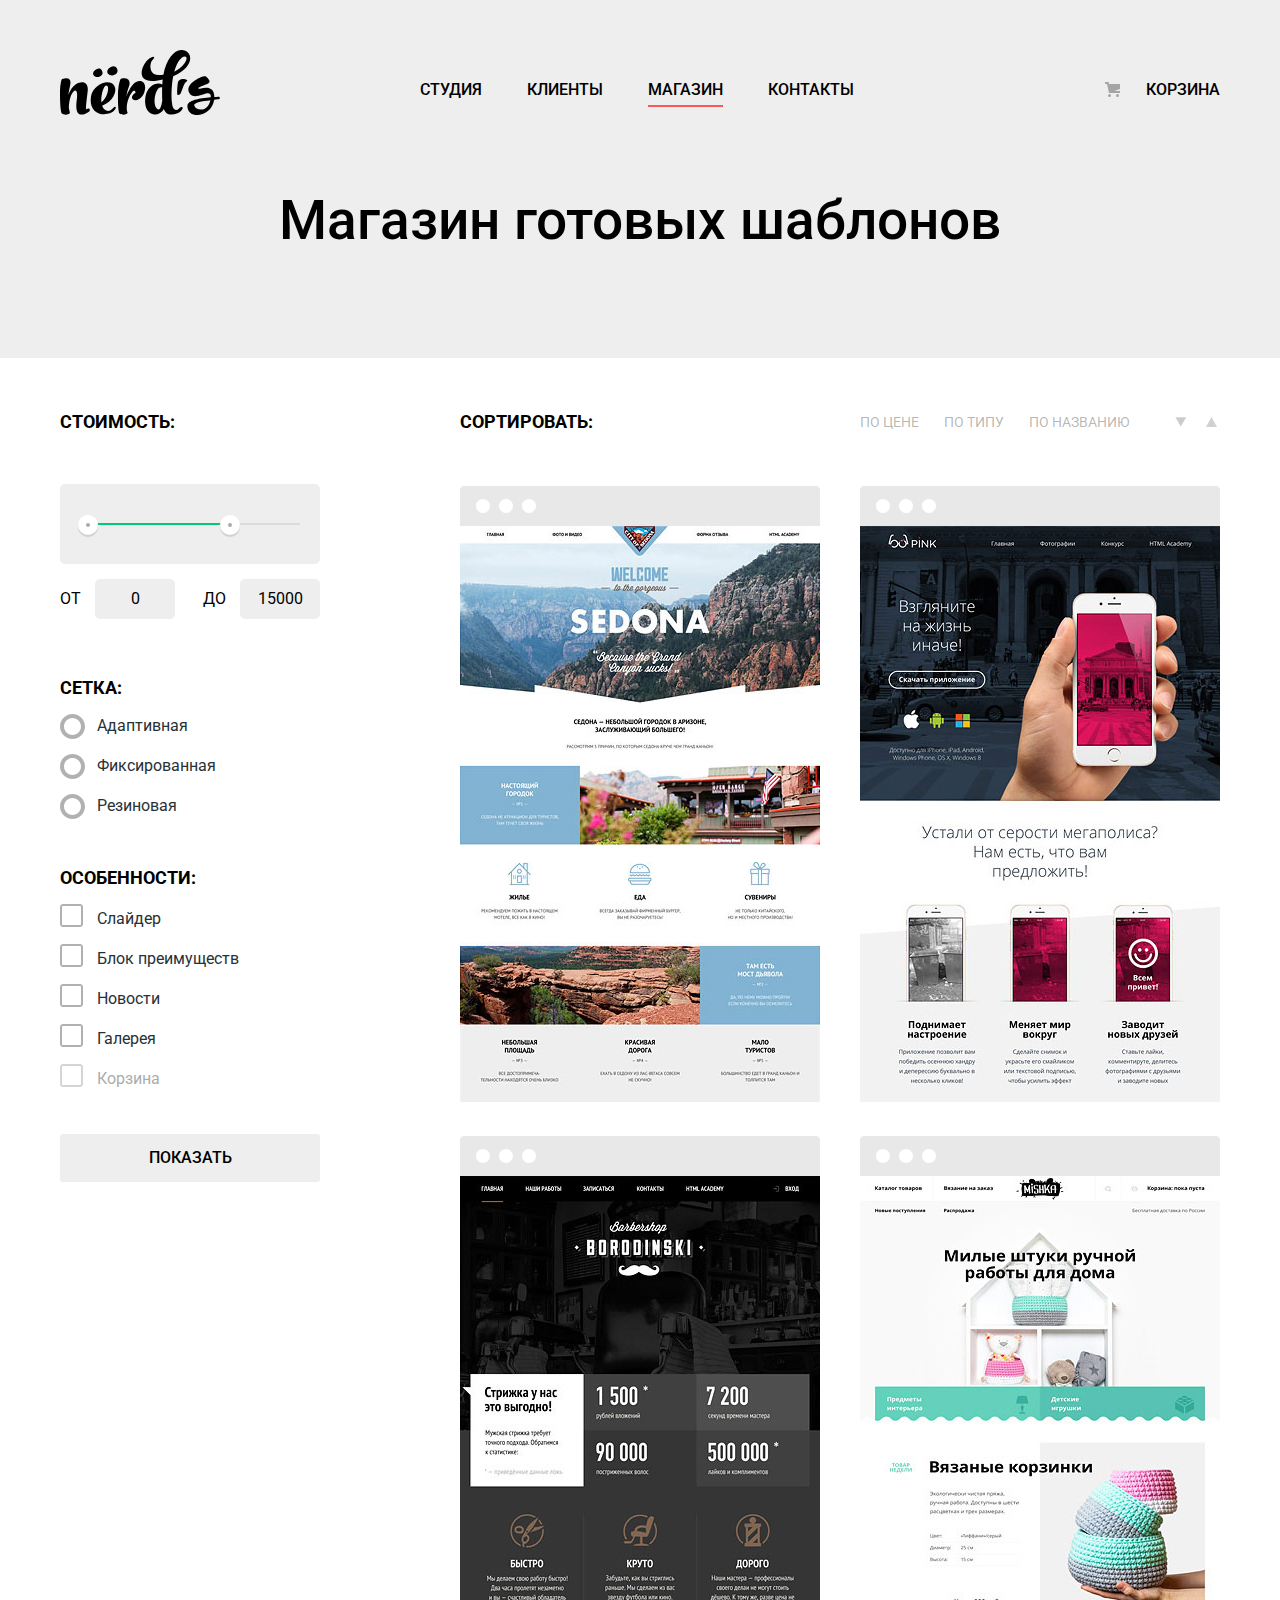
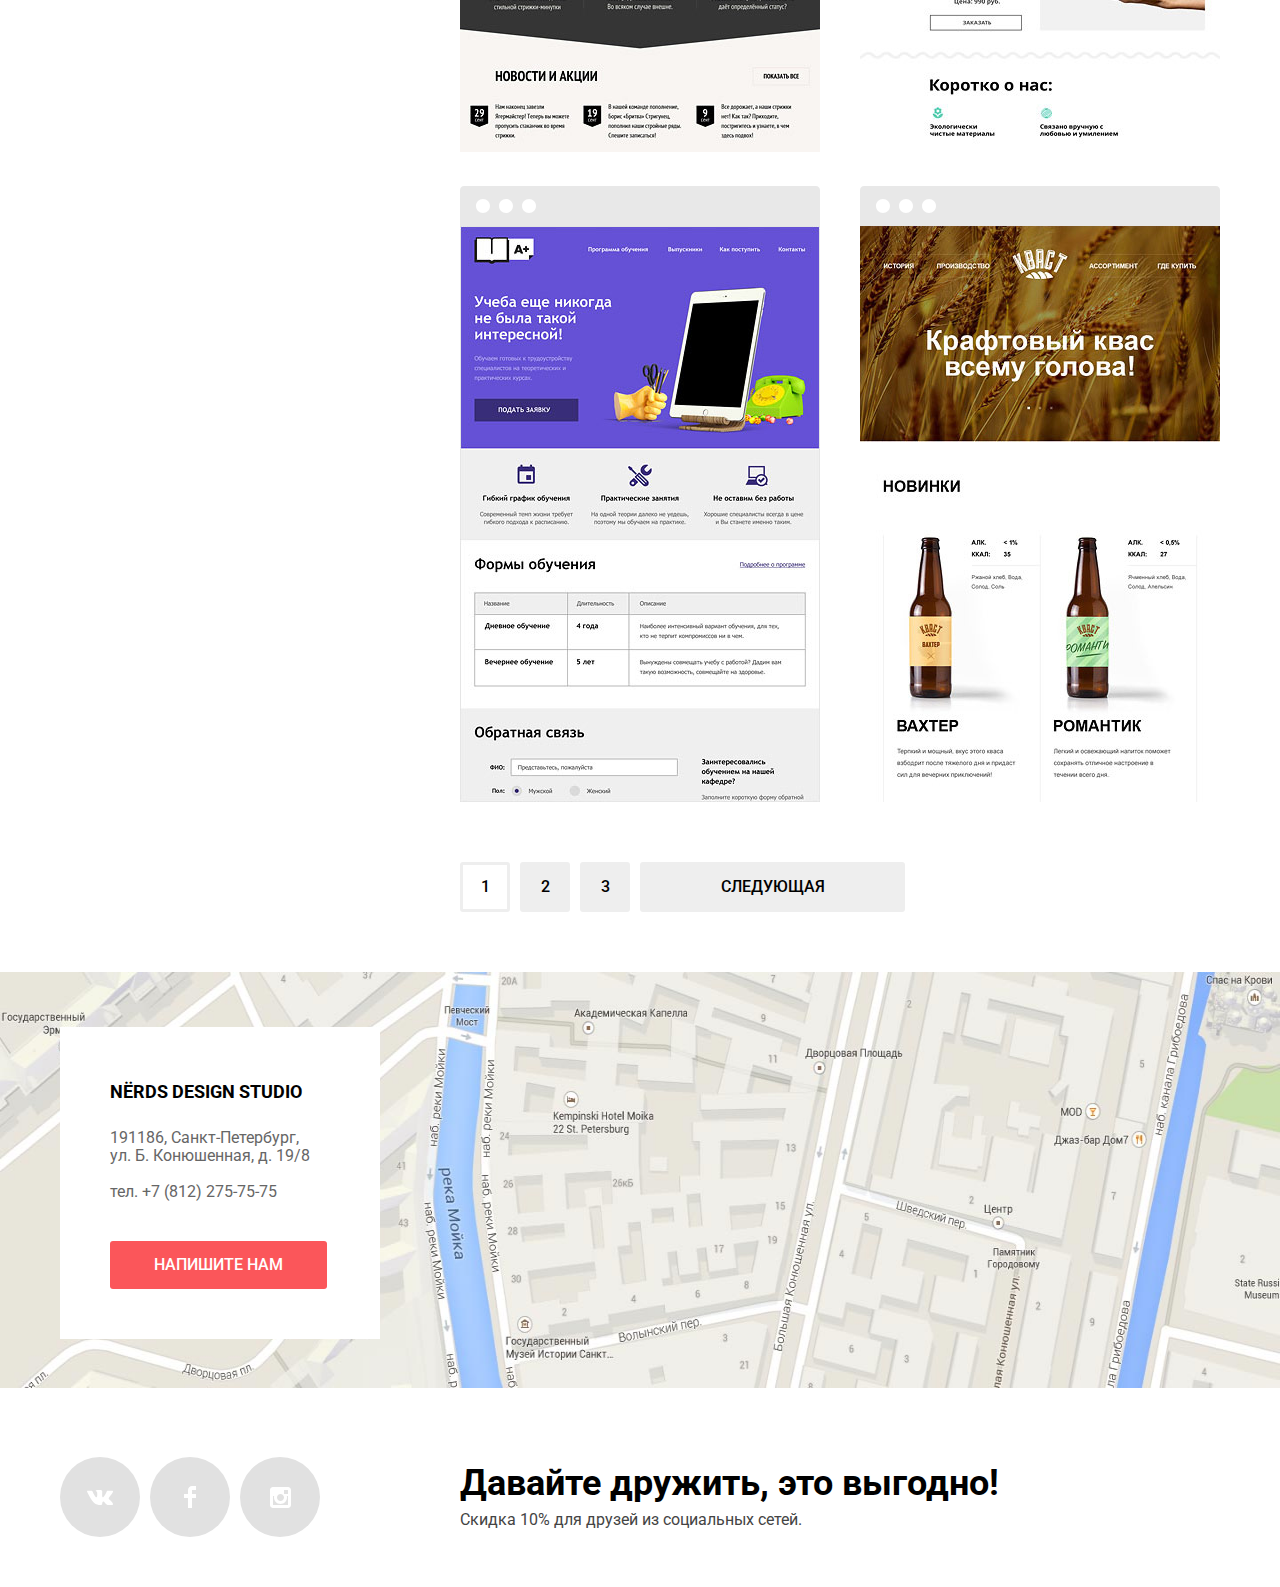
==== commit 6b86b74f: "Финальная версия 2.0" ====
--- a/catalog.html
+++ b/catalog.html
@@ -4,7 +4,7 @@
 		<meta charset="UTF-8">
 		<link href="https://fonts.googleapis.com/css?family=Roboto:400,500,700&amp;subset=cyrillic" rel="stylesheet">
 		<link rel="stylesheet" href="css/normalize.css">
-		<link rel="stylesheet" href="css/style.css">
+		<link rel="stylesheet" href="css/style.min.css">
 		<title>Catalog</title>
 	</head>
 	<body>
@@ -118,11 +118,11 @@
 								<li class="sort-item">
 									<a class="sort-link" href="#">по названию</a>
 								</li>
+								<li class="icon-down">
+									<a class="icon-down-link" href="#" aria-label="Вниз"></a>
+								</li>
 								<li class="icon-up">
-									<a class="icon-up-link" href="#"></a>
-								</li>
-								<li class="icon-down">
-									<a class="icon-down-link" href="#"></a>
+									<a class="icon-up-link" href="#" aria-label="Вверх"></a>
 								</li>
 							</ul>
 						</div>
--- a/css/style.min.css
+++ b/css/style.min.css
@@ -0,0 +1 @@
+@-webkit-keyframes climb{0%{-webkit-transform:translateY(2000px);transform:translateY(2000px)}to{-webkit-transform:translateY(0);transform:translateY(0)}}@keyframes climb{0%{-webkit-transform:translateY(2000px);transform:translateY(2000px)}to{-webkit-transform:translateY(0);transform:translateY(0)}}@-webkit-keyframes shake{0%,to{-webkit-transform:translateX(0);transform:translateX(0)}20%,40%,80%{-webkit-transform:translateX(-10px);transform:translateX(-10px)}30%,50%,60%,90%{-webkit-transform:translateX(10px);transform:translateX(10px)}}@keyframes shake{0%,to{-webkit-transform:translateX(0);transform:translateX(0)}20%,40%,80%{-webkit-transform:translateX(-10px);transform:translateX(-10px)}30%,50%,60%,90%{-webkit-transform:translateX(10px);transform:translateX(10px)}}body{min-width:1200px;margin:0;padding:0;font-family:"Roboto",Arial,sans-serif;font-size:16px;line-height:24px;color:#000}a{text-decoration:none}img{max-width:100%;height:auto}.visually-hidden:not(:focus):not(:active),input[type=checkbox].visually-hidden,input[type=radio].visually-hidden{position:absolute;width:1px;height:1px;margin:1px;border:0;padding:0;white-space:nowrap;-webkit-clip-path:inset(100%);clip-path:inset(100%);clip:rect(0 0 0 0);overflow:hidden}.btn{display:inline-block;vertical-align:top;padding:15px 55px;line-height:18px;font-weight:500;color:#fff;background-color:#fb565a;text-transform:uppercase;border:0;outline:0;border-radius:3px;cursor:pointer}.btn:hover{background-color:#e74246}.btn:focus{background-color:#e74246;border:0;outline:0}.btn:active{background-color:#d7373b;color:rgba(255,255,255,.3);-webkit-box-shadow:inset 0 3px 0 0 rgba(0,0,0,.1);box-shadow:inset 0 3px 0 0 rgba(0,0,0,.1)}.page-header{background-color:#eee}.container{width:1160px;padding:0 20px;margin:0 auto}.nav-wrapper{display:-webkit-box;display:-ms-flexbox;display:flex;-webkit-box-pack:justify;-ms-flex-pack:justify;justify-content:space-between;-ms-flex-wrap:wrap;flex-wrap:wrap;padding-top:50px}.page-header-logo{width:160px;height:65px}.logo-img.inner:focus,.logo-img.inner:hover{opacity:.8}.logo-img.inner:active{opacity:.3}.main-nav{width:640px;padding-top:25px;margin-left:200px}.main-nav-list{display:-webkit-box;display:-ms-flexbox;display:flex;-ms-flex-wrap:wrap;flex-wrap:wrap;padding:0;margin:0;list-style:none}.main-nav-item{margin-right:45px}.main-nav-item:last-child{margin-right:0}.basket{width:160px;padding:25px 0 0;margin:0;text-align:right;list-style:none}.basket-item{position:relative}.basket-item::before{content:"";position:absolute;top:7px;left:45px;width:21px;height:21px;background-image:url(../img/cart-icon.svg);background-repeat:no-repeat;background-position:0 0;opacity:.3}.basket-link,.main-nav-link{color:#000;line-height:30px;text-transform:uppercase;font-weight:500}.basket-link:focus,.basket-link:hover,.main-nav-link:focus,.main-nav-link:hover:not(.active){color:#fb565a}.basket-link:active,.main-nav-link:active:not(.active){color:#000;opacity:.3}.main-nav-link.active::after{content:"";height:2px;display:block;background-color:#fb565a}.slides{position:relative;min-height:431px;margin:0}.slide-control{position:absolute;left:51%;bottom:97px;z-index:1;width:160px;height:18px;text-align:center;font-size:0;-webkit-transform:translateX(-50%);-ms-transform:translateX(-50%);transform:translateX(-50%)}.slide-control-btn{position:relative;display:inline-block;vertical-align:top;width:18px;height:18px;margin-right:15px;background-color:#fff;border-radius:50%;cursor:pointer}.slide-control-btn::before{content:"";position:absolute;left:50%;top:50%;z-index:1;width:4px;height:4px;margin:-4px;background-color:inherit;border:2px solid #c1c1c1;border-radius:50%;display:none}.slides-list{width:100%;height:100%}.slide:first-child{min-height:431px;background:url(../img/nerds-index-slide1.png) no-repeat right bottom}.slide:nth-child(2){min-height:431px;background:url(../img/nerds-index-slide2.png) no-repeat right bottom}.slide:last-child{min-height:431px;background:url(../img/nerds-index-slide3.png) no-repeat right bottom}.slide{display:none}#product-1:checked~.slides-list .slide:first-child,#product-2:checked~.slides-list .slide:nth-child(2),#product-3:checked~.slides-list .slide:last-child{display:block}#product-1:checked~.slide-control .slide-control-btn:nth-child(1)::before,#product-2:checked~.slide-control .slide-control-btn:nth-child(2)::before,#product-3:checked~.slide-control .slide-control-btn:nth-child(3)::before{display:block}.slide-description{width:520px}.slide-title{padding-top:75px;margin:0;font-size:55px;line-height:55px;font-weight:500}.slide-text{padding-top:30px;margin:0 0 38px;color:#283136}.features{display:-webkit-box;display:-ms-flexbox;display:flex;-ms-flex-wrap:wrap;flex-wrap:wrap;padding:80px 0;border-bottom:2px solid #eee}.feature-item{width:300px;margin-right:100px;margin-bottom:5px}.feature-item:last-child{margin-right:0}.feature-img{display:block}.feature-title{padding-top:23px;margin:0;font-size:24px;line-height:30px;font-weight:700;text-transform:uppercase}.feature-text{padding-top:18px;padding-bottom:32px;padding-right:50px;margin:0;color:#283136}.feature-link{padding:15px 40px}.feature-item:nth-child(2) .feature-link{background-color:#00ca74}.feature-item:nth-child(2) .feature-link:focus,.feature-item:nth-child(2) .feature-link:hover{background-color:#00bc6c}.feature-item:nth-child(2) .feature-link:active{background-color:#00aa62}.feature-item:nth-child(3) .feature-link{background-color:#efc84a}.feature-item:nth-child(3) .feature-link:focus,.feature-item:nth-child(3) .feature-link:hover{background-color:#eab534}.feature-item:nth-child(3) .feature-link:active{background-color:#e5a722}.description{display:-webkit-box;display:-ms-flexbox;display:flex;-webkit-box-pack:justify;-ms-flex-pack:justify;justify-content:space-between;padding-top:40px;margin-bottom:45px}.description-wrapper{width:660px}.description-text-title{padding-top:35px;margin:0 0 33px;font-size:45px;line-height:45px;font-weight:500}.description-item,.description-text{margin:0 0 37px;color:#283136}.description-list{padding:0;margin:0;list-style:none}.description-list-title{margin:0 0 25px;font-weight:700;text-transform:uppercase}.description-item{margin-bottom:25px}.description-item::before{content:"";display:inline-block;vertical-align:middle;width:25px;height:2px;margin-right:10px;background-color:#fb565a}.addition{width:360px}.addition-img{display:block;margin-bottom:38px}.addition-table-title{margin-bottom:45px;text-transform:uppercase;font-weight:700}.addition-table-number{padding:10px 10px 10px 0;text-align:left;font-size:45px;line-height:10px;font-weight:700}.addition-table-number sup{font-size:30px;font-weight:400}.addition-table-text{padding:25px 20px 25px 0;line-height:18px;color:#283136}.partners-logo{margin-bottom:76px;border-top:2px solid #eee;border-bottom:2px solid #eee}.partners-logo-list{display:-webkit-box;display:-ms-flexbox;display:flex;-webkit-box-pack:justify;-ms-flex-pack:justify;justify-content:space-between;-ms-flex-wrap:wrap;flex-wrap:wrap;padding:0;margin:0;list-style:none}.partners-logo-item{position:relative}.partners-logo-item:first-child~::after{content:"";position:absolute;top:65px;height:50px;width:2px;margin-left:-20px;background-color:#eee}.partners-logo-link-img{opacity:.2}.partners-logo-link-img:focus,.partners-logo-link-img:hover{opacity:1}.partners-logo-link-img:active{opacity:.1}.map-info{position:relative;margin-bottom:69px;height:416px}.map-frame{width:100%;border:0}.map-img{position:absolute;top:0;left:0;z-index:-1;height:416px}.container-adds{position:relative;top:-418px;width:1160px;min-height:312px;margin:0 auto}.adds{position:absolute;top:50px;left:0;width:320px;padding:50px;-webkit-box-sizing:border-box;box-sizing:border-box;background-color:#fff}.adds-title{margin:0 0 22px;font-size:18px;line-height:30px;font-weight:700}.adds-text{margin:0 0 18px;line-height:18px;color:#666}.adds-text:nth-child(3){margin-bottom:40px}.adds-link{padding:15px 44px}.page-footer .container{margin-bottom:45px}.socials{width:260px;margin-right:140px}.page-footer .container,.socials-link,.socials-list{display:-webkit-box;display:-ms-flexbox;display:flex}.socials-list{-ms-flex-wrap:wrap;flex-wrap:wrap;padding:0;margin:0;list-style:none;-webkit-box-pack:justify;-ms-flex-pack:justify;justify-content:space-between}.socials-link{-webkit-box-pack:center;-ms-flex-pack:center;justify-content:center;-webkit-box-align:center;-ms-flex-align:center;align-items:center;width:80px;height:80px;margin-bottom:5px;border-radius:50%;background-color:#e1e1e1}.socials-link:focus,.socials-link:hover{background-color:#e74246}.socials-link:active{background-color:#d7373b}.socials-link:active path{fill-opacity:.3}.footer-text{width:560px}.footer-text-slogan{margin:0;padding-top:8px;font-size:36px;line-height:36px;font-weight:700}.footer-text-small{margin:0;padding-top:8px;line-height:22px;color:#444}.modal{display:none;position:fixed;bottom:10px;z-index:3;left:50%;width:960px;padding:75px 100px;margin-left:-480px;-webkit-box-sizing:border-box;box-sizing:border-box;background-color:#fff;-webkit-box-shadow:0 30px 50px rgba(0,0,0,.5);box-shadow:0 30px 50px rgba(0,0,0,.5)}.modal-show{display:block;-webkit-animation:climb .5s;animation:climb .5s}.modal-error{-webkit-animation:shake 1s;animation:shake 1s}.modal-close{position:absolute;top:88px;right:80px;width:21px;height:21px;border:0;outline:0;cursor:pointer;background-image:url(../img/close-cross.svg);opacity:.3;background-color:#fff}.modal-close:focus,.modal-close:hover{opacity:1}.modal-close:active{opacity:.1}.modal-title{margin:0 0 50px;font-size:45px;line-height:45px;font-weight:500}.modal-form{display:-webkit-box;display:-ms-flexbox;display:flex;-ms-flex-wrap:wrap;flex-wrap:wrap;-webkit-box-pack:justify;-ms-flex-pack:justify;justify-content:space-between;width:760px}.field-text-label{display:block;padding-bottom:9px;line-height:18px;font-weight:700}.field-text-input{width:360px;padding:15px;margin-bottom:35px;-webkit-box-sizing:border-box;box-sizing:border-box;border:2px solid #d7dcde;border-radius:3px;font-family:"Roboto",Arial,sans-serif;font-size:16px;line-height:18px}.field-text:nth-child(3) .field-text-input{width:760px;padding:15px;margin-bottom:45px;-webkit-box-sizing:border-box;box-sizing:border-box}.field-text-input:hover{border:2px solid #b4b9bb}.field-text-input:focus{border:2px solid #000;outline:0}.field-text-input:invalid{border:2px solid #e74246;color:#e74246}.modal-btn{padding:15px 85px;font-family:"Roboto",Arial,sans-serif;font-size:16px;font-weight:500;line-height:18px}.page-title{padding-top:78px;padding-bottom:110px;margin:0;text-align:center;font-size:55px;line-height:55px;font-weight:500}.column-wrapper{display:-webkit-box;display:-ms-flexbox;display:flex;-webkit-box-pack:justify;-ms-flex-pack:justify;justify-content:space-between;padding-top:55px}.column-catalog{width:760px}.form-catalog{width:260px}.form-group{display:-webkit-box;display:-ms-flexbox;display:flex;-ms-flex-wrap:wrap;flex-wrap:wrap;padding:0;margin:0 0 30px;border:0}.form-group:first-child .form-group-title{margin-bottom:53px}.form-group:nth-child(2){margin-bottom:35px}.form-group-title{padding-right:30px;margin-bottom:17px;font-size:18px;line-height:18px;font-weight:700;text-transform:uppercase}.filter-range{margin-bottom:30px}.range-controls{position:relative;height:41px;padding-top:39px;padding-right:20px;padding-left:20px;margin-bottom:15px;background-color:#eee;border-radius:5px}.range-controls .scale{height:2px;background-color:#d7dcde}.range-controls .bar{width:70%;height:2px;background-color:#00ca74}.range-controls .toggle{position:absolute;top:31px;left:0;width:4px;height:4px;padding:0;background-color:#ababab;border:8px solid #fff;border-radius:50%;-webkit-box-shadow:0 2px 1px 0 #cfcfcf;box-shadow:0 2px 1px 0 #cfcfcf;cursor:pointer}.range-controls .toggle-min{left:18px}.range-controls .toggle-max{left:160px}.max-price,.min-price{display:inline-block;vertical-align:middle;min-width:130px;font-size:16px;text-transform:uppercase;outline:0}.max-price{text-align:right}.field-price{width:60px;padding:8px 10px;margin-left:10px;border:0;outline:0;background-color:#eee;border-radius:5px;font:inherit;text-align:center}.field-checkbox-label,.field-radio-label{display:inline-block;vertical-align:middle;padding-right:50px;padding-bottom:15px;outline:0;line-height:20px;color:#283136}.price-controls{font-size:0}.field-checkbox,.field-radio{cursor:pointer}.field-radio-label::before{content:"";display:inline-block;vertical-align:middle;width:27px;height:25px;padding-right:10px;background-image:url(../img/radio-off.svg);background-repeat:no-repeat;background-position:0 0;opacity:.3}.field-radio-input:checked+.field-radio-label::before{content:"";display:inline-block;vertical-align:middle;width:27px;height:25px;background-image:url(../img/radio-on.svg);background-repeat:no-repeat;background-position:0 0;opacity:.3}.field-checkbox-input:checked+.field-checkbox-label:focus::before,.field-checkbox-input:checked+.field-checkbox-label:hover::before,.field-checkbox-label:focus::before,.field-checkbox-label:hover::before,.field-radio-input:checked+.field-radio-label:focus::before,.field-radio-input:checked+.field-radio-label:hover::before,.field-radio-label:focus::before,.field-radio-label:hover::before{opacity:1}.field-checkbox-label::before{content:"";display:inline-block;vertical-align:bottom;width:27px;height:25px;padding-right:10px;background-image:url(../img/checkbox-off.svg);background-repeat:no-repeat;background-position:0 0;opacity:.3}.field-checkbox-input:checked+.field-checkbox-label::before{content:"";display:inline-block;vertical-align:bottom;width:27px;height:25px;background-image:url(../img/checkbox-on.svg);background-repeat:no-repeat;background-position:0 0;opacity:.3}.field-checkbox-input:disabled+.field-checkbox-label,.field-checkbox-input:disabled+.field-checkbox-label::before,.field-radio-input:disabled+.field-radio-label,.field-radio-input:disabled+.field-radio-label::before{opacity:.4}.btn-form{width:100%;background-color:#eee;color:#000;font-family:"Roboto",Arial,sans-serif;font-size:16px;font-weight:500;line-height:18px}.btn-form:hover{background-color:#dfdfdf}.btn-form:focus{background-color:#dfdfdf}.btn-form:active{background-color:#d5d5d5;color:rgba(0,0,0,.3);-webkit-box-shadow:inset 0 3px 0 0 rgba(0,0,0,.1);box-shadow:inset 0 3px 0 0 rgba(0,0,0,.1)}.sort{display:-webkit-box;display:-ms-flexbox;display:flex;-webkit-box-pack:justify;-ms-flex-pack:justify;justify-content:space-between;width:100%;margin-bottom:55px}.sort-title{width:160px;margin:0;font-size:18px;line-height:18px;font-weight:700;text-transform:uppercase}.sort-list{display:-webkit-box;display:-ms-flexbox;display:flex;width:360px;padding:0;margin:0;list-style:none}.sort-link{display:block;margin-right:25px;color:rgba(0,0,0,.3);font-size:14px;line-height:18px;text-transform:uppercase}.sort-link:focus,.sort-link:hover{color:rgba(0,0,0,.6)}.sort-link:active{color:#000}.icon-down-link,.icon-up-link{display:block;width:11px;height:18px;margin-left:20px}.icon-down-link::before,.icon-up-link::before{content:"";display:block;width:11px;height:18px;background-image:url(../img/icon-down-dir.png);background-repeat:no-repeat;background-position:50% 50%;opacity:.2}.icon-up-link::before{background-image:url(../img/icon-up-dir.svg)}.icon-down-link:focus::before,.icon-down-link:hover::before,.icon-up-link:focus::before,.icon-up-link:hover::before{opacity:.4}.icon-down-link:active::before,.icon-up-link:active::before{opacity:1}.catalog-content{display:-webkit-box;display:-ms-flexbox;display:flex;-webkit-box-pack:justify;-ms-flex-pack:justify;justify-content:space-between;-ms-flex-wrap:wrap;flex-wrap:wrap}.catalog-item{position:relative;width:360px;margin-bottom:27px}.catalog-item:focus,.catalog-item:hover{-webkit-box-shadow:0 6px 15px 0 rgba(0,1,1,.25);box-shadow:0 6px 15px 0 rgba(0,1,1,.25)}.catalog-item-heading{height:40px;background-image:url(../img/browser.svg);background-repeat:no-repeat;background-position:0 0;opacity:.12}.catalog-item:focus .catalog-item-heading,.catalog-item:hover .catalog-item-heading{opacity:1}.catalog-item-popup{display:none;position:absolute;bottom:0;width:inherit;min-height:235px;padding:30px;-webkit-box-sizing:border-box;box-sizing:border-box;background-color:#eee;text-align:center}.catalog-item:focus .catalog-item-popup,.catalog-item:hover .catalog-item-popup{display:block}.catalog-item-popup-title{font-size:18px;line-height:30px;font-weight:700;color:#000;text-transform:uppercase}.catalog-item-popup-text{padding-top:15px;padding-bottom:30px;margin:0;color:#666;line-height:18px}.catalog-item-popup-price-link{padding:15px 60px}.catalog-item-popup-price-link:active{color:#fff}.pagination{min-width:460px;margin:26px 0 60px 400px}.pagination-list{display:-webkit-box;display:-ms-flexbox;display:flex;padding:0;margin:0;list-style:none}.pagination-link{width:50px;height:50px;padding:0 15px;margin-right:10px;-webkit-box-sizing:border-box;box-sizing:border-box;text-align:center;line-height:50px;background-color:#eee;color:#000}.pagination-link.next{width:265px}.pagination-link:focus,.pagination-link:hover{background-color:#dfdfdf}.pagination-link:active{background-color:#d5d5d5;color:rgba(0,0,0,.3)}.pagination-link.active-page{line-height:44px;background-color:#fff;border:3px solid #eee;-webkit-box-shadow:none;box-shadow:none}